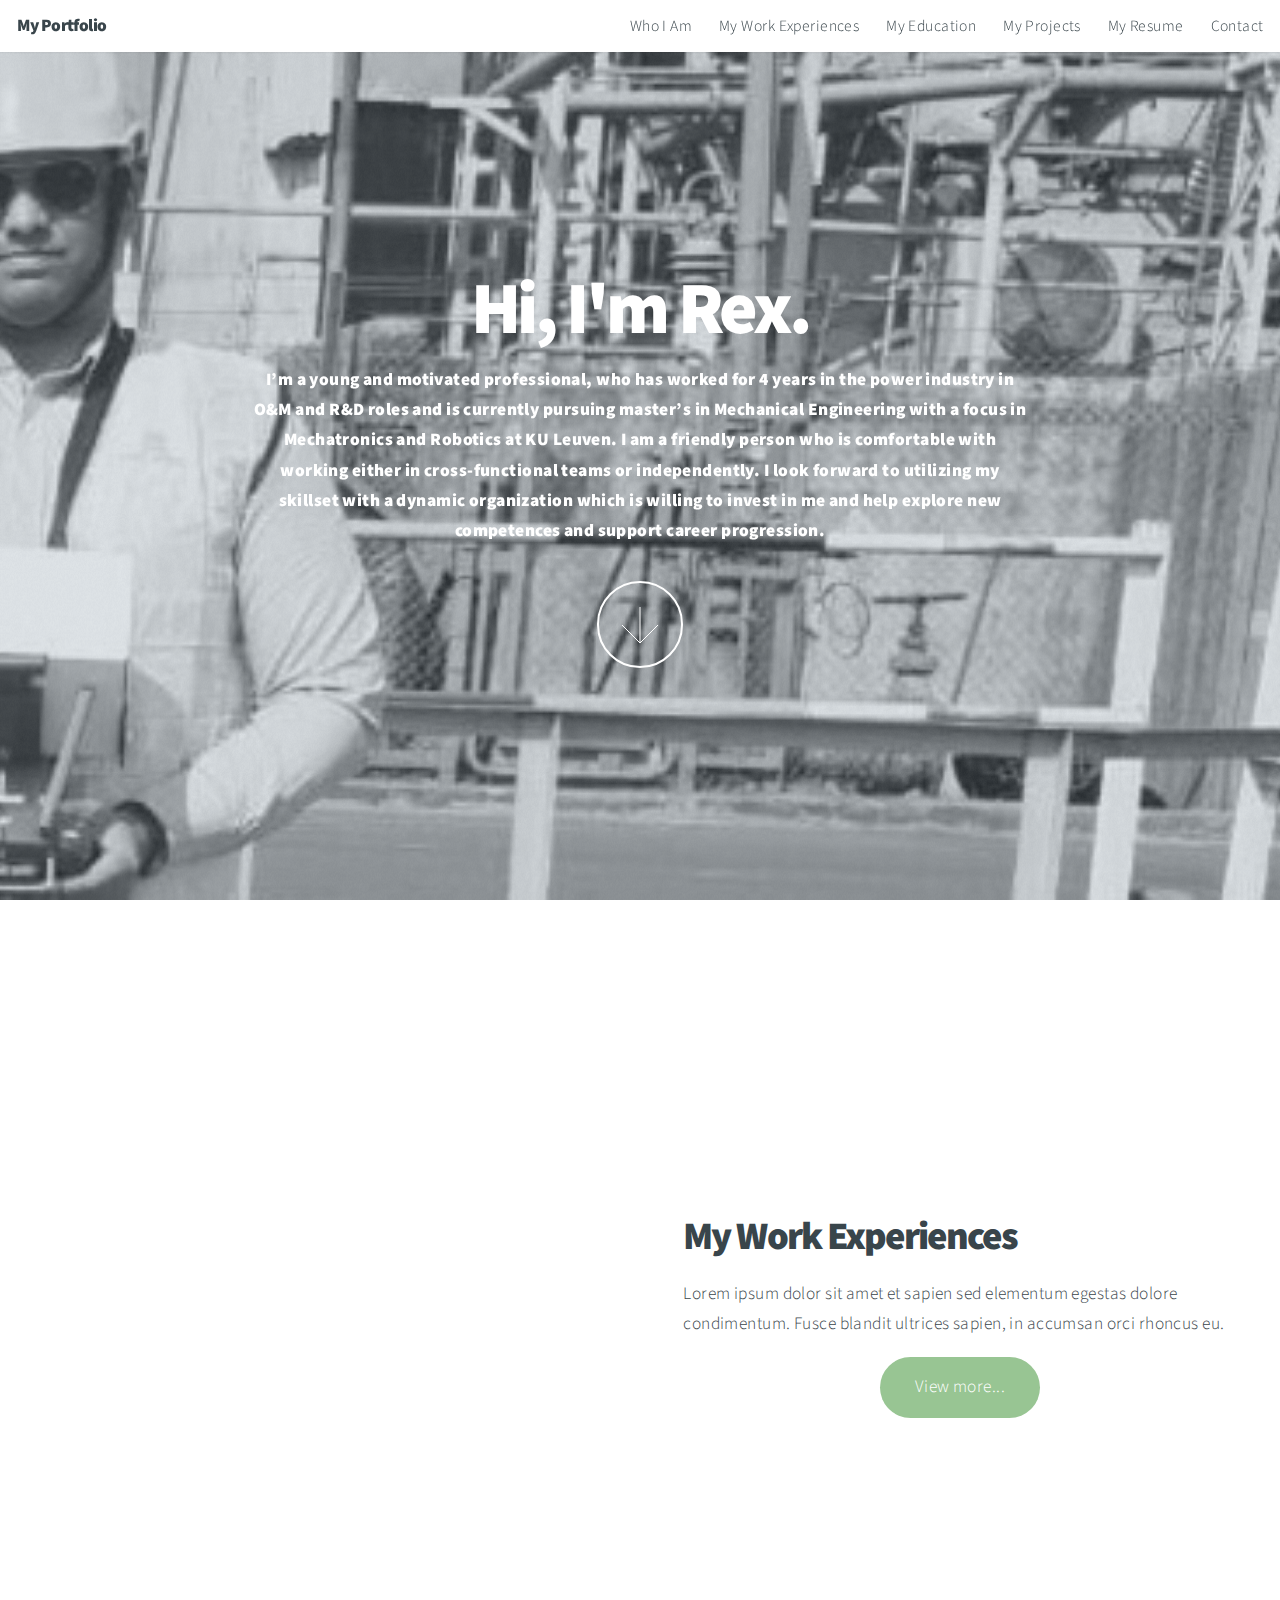
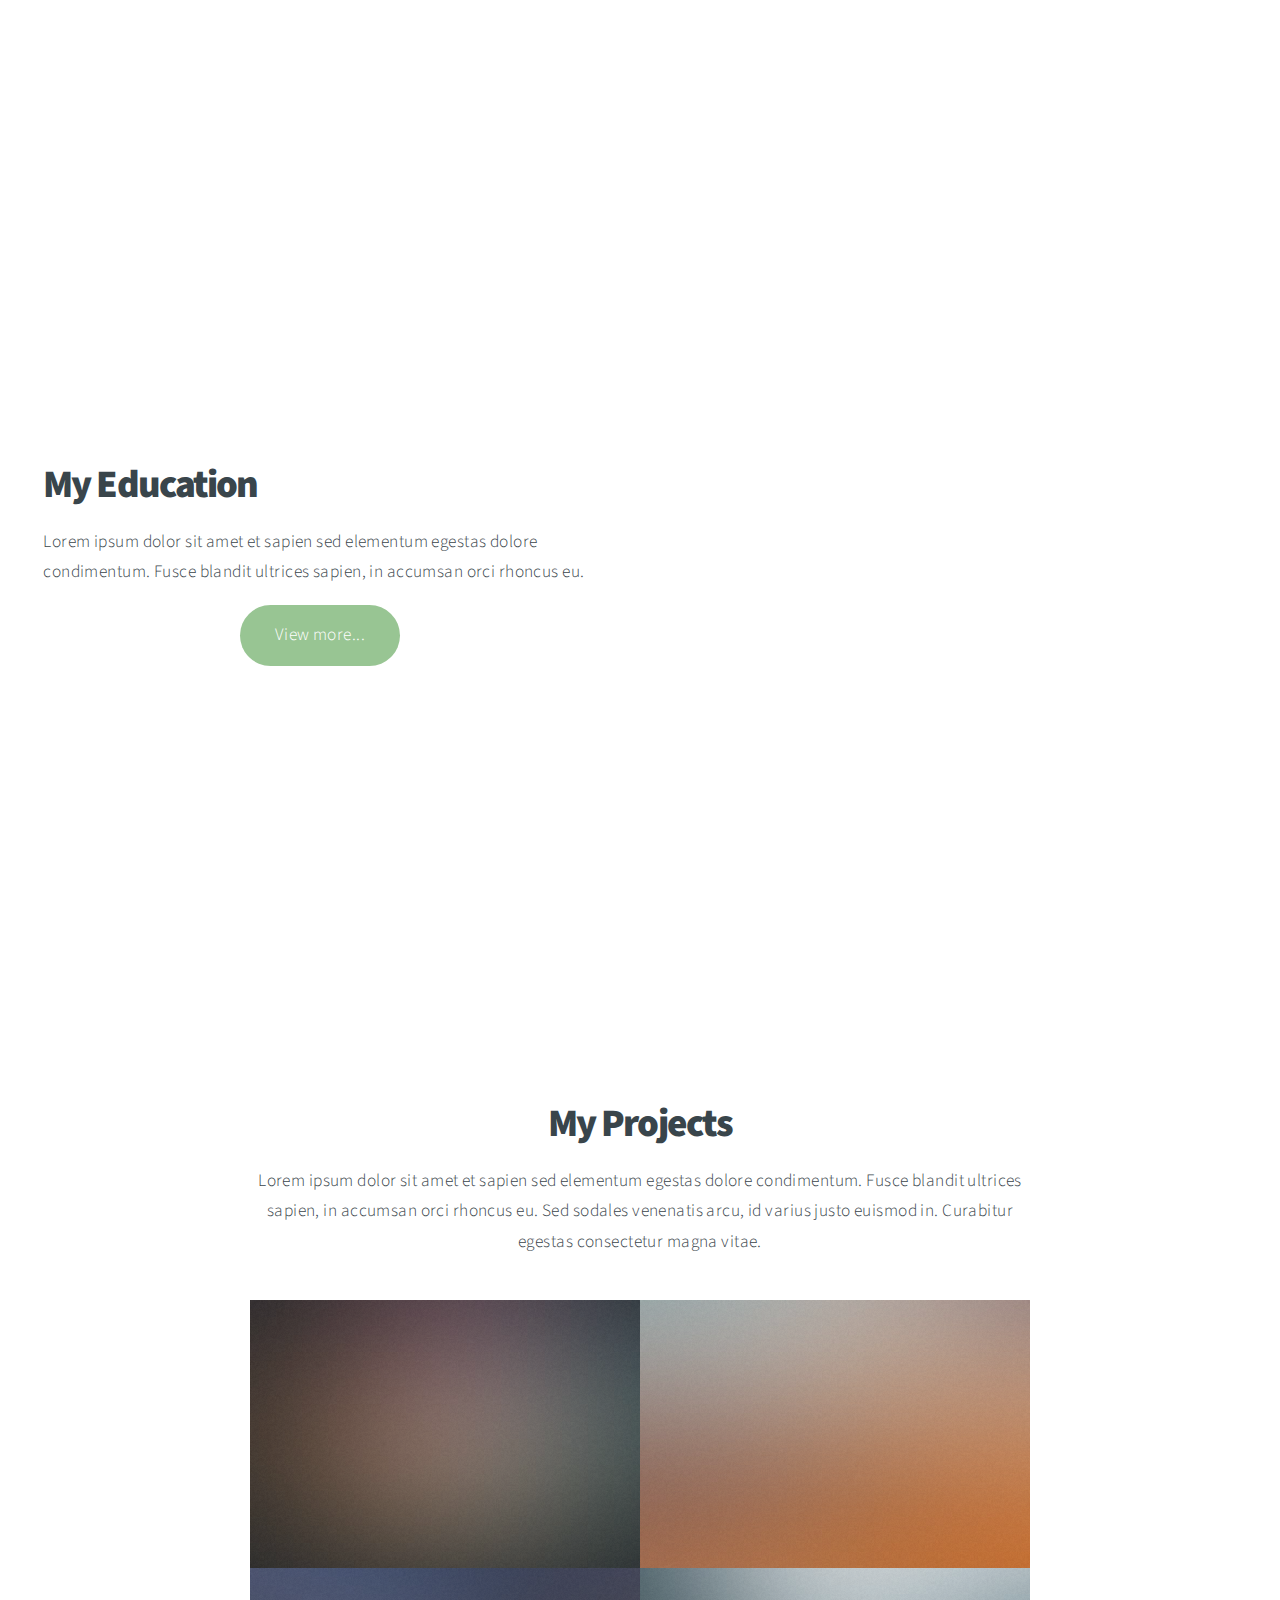
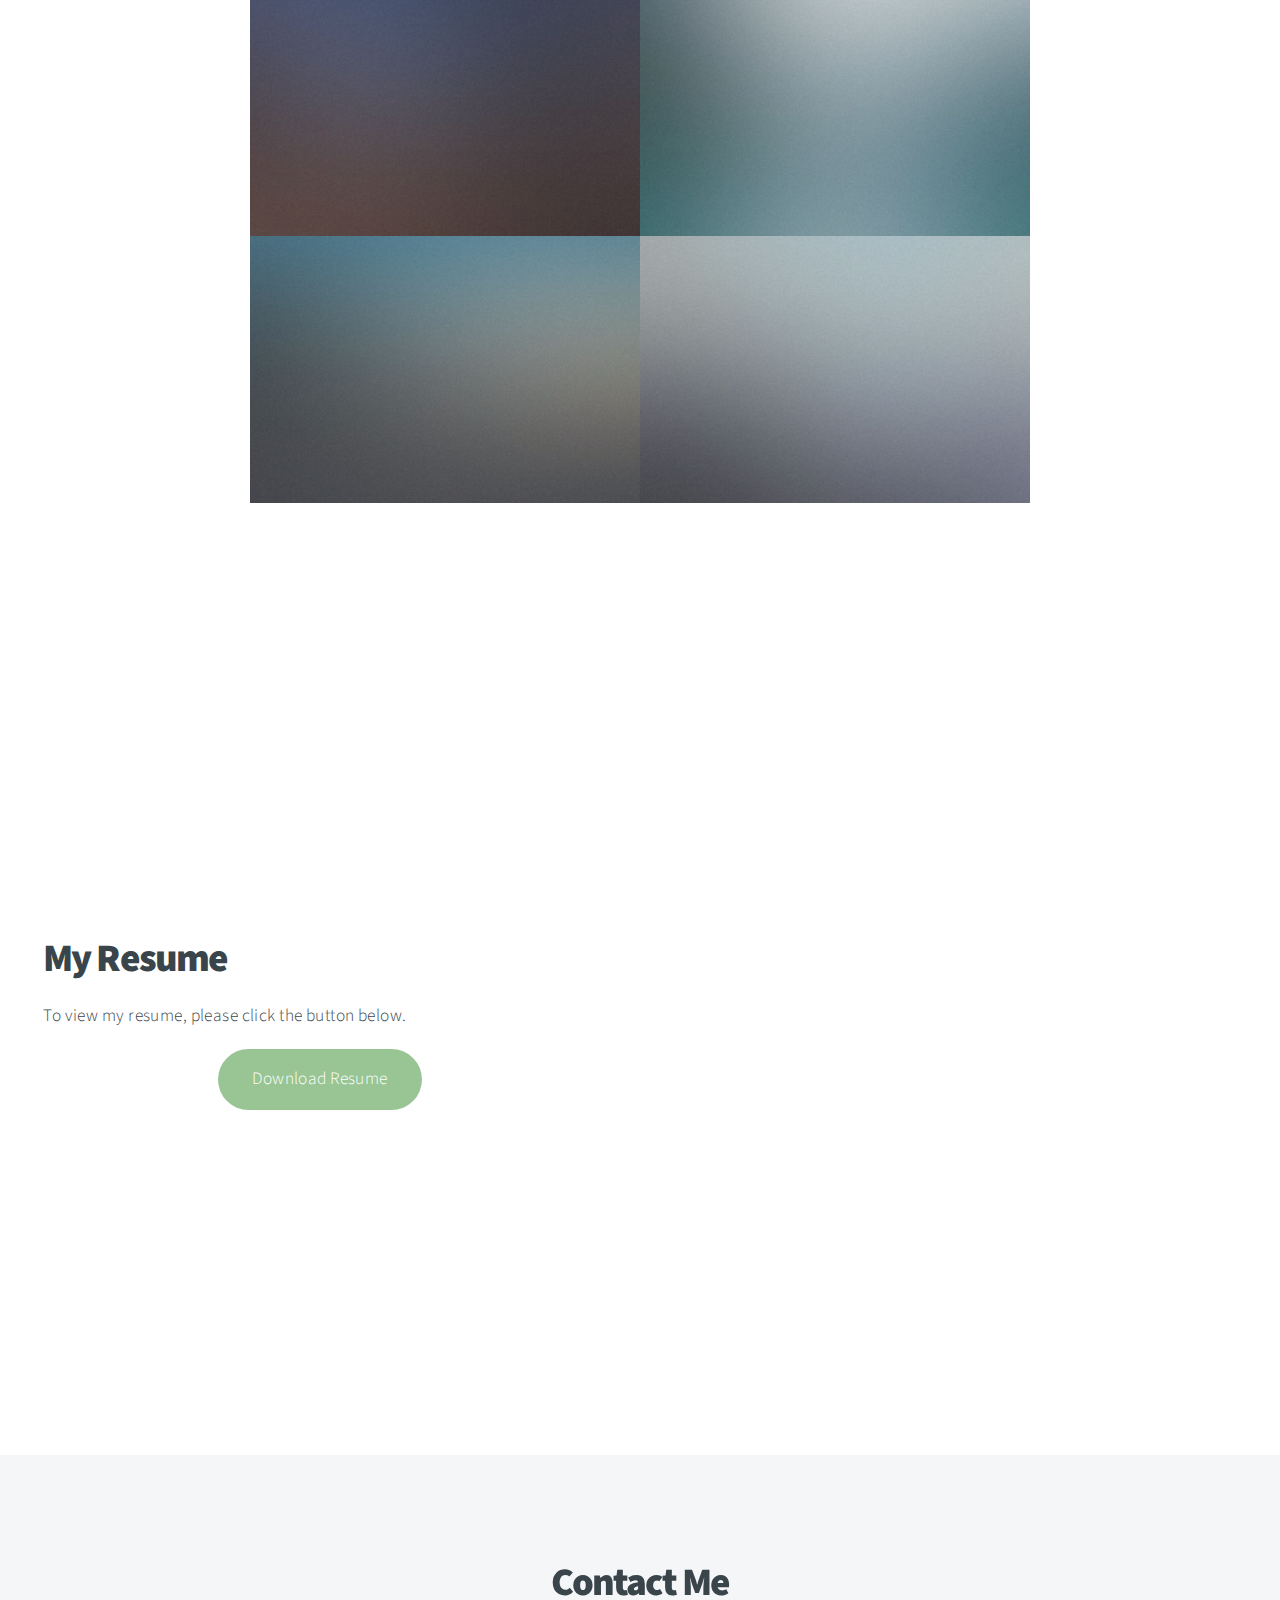
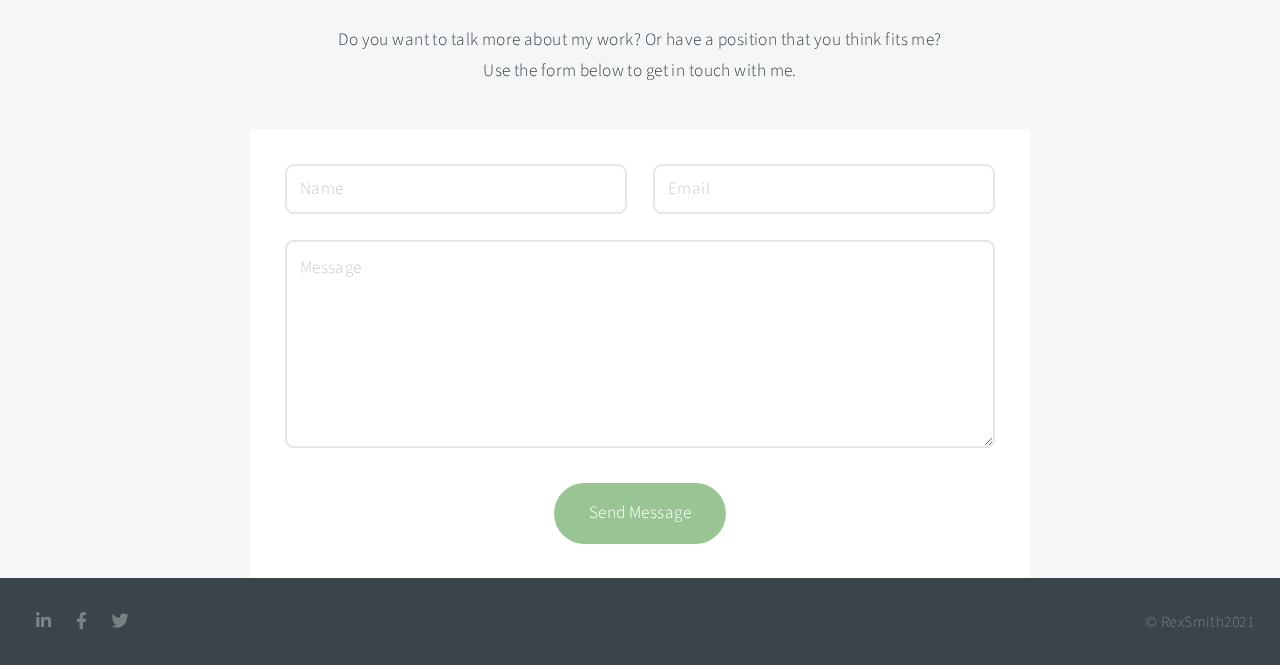
==== index.html @ 63f5b9e4 "update" ====
<!DOCTYPE HTML>
<!--
	Big Picture by HTML5 UP
	html5up.net | @ajlkn
	Free for personal and commercial use under the CCA 3.0 license (html5up.net/license)
-->
<html>
	<head>
		<title>Rex Smith Portfolio</title>
		<meta charset="utf-8" />
		<meta name="viewport" content="width=device-width, initial-scale=1, user-scalable=no" />
		<link rel="stylesheet" href="assets/css/main.css" />
		<noscript><link rel="stylesheet" href="assets/css/noscript.css" /></noscript>
	</head>
	<body class="is-preload">

		<!-- Header -->
			<header id="header">
				<h1>My Portfolio</h1>
				<nav>
					<ul>
						<li><a href="#who">Who I Am</a></li>
						<li><a href="#workex">My Work Experiences</a></li>
						<li><a href="#edu">My Education</a></li>
						<li><a href="#project">My Projects</a></li>
						<li><a href="#CV">My Resume</a></li>
						<li><a href="#contact">Contact</a></li>
					</ul>
				</nav>
			</header>

		<!-- Who am I? -->
			<section id="who" class="main style1 dark fullscreen">
				<div class="content">
					<header>
						<h2>Hi, I'm Rex.</h2>
					</header>
					<p><strong>I’m a young and motivated professional, who has worked for 4 years
						in the power industry in O&M and R&D roles and is currently pursuing
						master’s in Mechanical Engineering with a focus in Mechatronics
						and Robotics at KU Leuven. I am a friendly person who is comfortable
						with working either in cross-functional teams or independently. I look
						forward to utilizing my skillset with a dynamic organization which is
						willing to invest in me and help explore new competences and
						support career progression.</strong></p>
					<footer>
						<a href="#workex" class="button style2 down">More</a>
					</footer>
				</div>
			</section>

		<!-- Work Experiences -->
			<section id="workex" class="main style2 right dark fullscreen">
				<div class="content box style2">
					<header>
						<h2>My Work Experiences</h2>
					</header>
					<p>Lorem ipsum dolor sit amet et sapien sed elementum egestas dolore condimentum.
					Fusce blandit ultrices sapien, in accumsan orci rhoncus eu. </p>
					<a href="/wokrex.html">
						<ul class="actions special">
							<li><input type="submit" value="View more..." /></li>
						</ul>
					</a>
				</div>
				<a href="#edu" class="button style2 down anchored">Next</a>
			</section>

		<!-- Education -->
			<section id="edu" class="main style2 left dark fullscreen">
				<div class="content box style2">
					<header>
						<h2>My Education</h2>
					</header>
					<p>Lorem ipsum dolor sit amet et sapien sed elementum egestas dolore condimentum.
						Fusce blandit ultrices sapien, in accumsan orci rhoncus eu. </p>
						<a href="/wokrex.html">
							<ul class="actions special">
								<li><input type="submit" value="View more..." /></li>
							</ul>
						</a>
				</div>
				<a href="#project" class="button style2 down anchored">Next</a>
			</section>

		<!-- Projects -->
			<section id="project" class="main style3 primary">
				<div class="content">
					<header>
						<h2>My Projects</h2>
						<p>Lorem ipsum dolor sit amet et sapien sed elementum egestas dolore condimentum.
						Fusce blandit ultrices sapien, in accumsan orci rhoncus eu. Sed sodales venenatis
						arcu, id varius justo euismod in. Curabitur egestas consectetur magna vitae.</p>
					</header>

					<!-- Gallery  -->
						<div class="gallery">
							<article class="from-left">
								<a href="images/fulls/01.jpg" class="image fit"><img src="images/thumbs/01.jpg" title="The Anonymous Red" alt="" /></a>
							</article>
							<article class="from-right">
								<a href="images/fulls/02.jpg" class="image fit"><img src="images/thumbs/02.jpg" title="Airchitecture II" alt="" /></a>
							</article>
							<article class="from-left">
								<a href="images/fulls/03.jpg" class="image fit"><img src="images/thumbs/03.jpg" title="Air Lounge" alt="" /></a>
							</article>
							<article class="from-right">
								<a href="images/fulls/04.jpg" class="image fit"><img src="images/thumbs/04.jpg" title="Carry on" alt="" /></a>
							</article>
							<article class="from-left">
								<a href="images/fulls/05.jpg" class="image fit"><img src="images/thumbs/05.jpg" title="The sparkling shell" alt="" /></a>
							</article>
							<article class="from-right">
								<a href="images/fulls/06.jpg" class="image fit"><img src="images/thumbs/06.jpg" title="Bent IX" alt="" /></a>
							</article>
						</div>

				</div>
			</section>

		<!-- CV -->
		<section id="CV" class="main style2 left dark fullscreen">
			<div class="content box style2">
				<header>
					<h2>My Resume</h2>
				</header>
				<p>To view my resume, please click the button below.</p>
				<a href="https://github.com/RexSmith1993/RexSmith1993.github.io/raw/master/RexSmith_CV.pdf" download="RexSmith_CV">
				<ul class="actions special">
					<li><input type="submit" value="Download Resume" /></li>
				</ul>
			</a>
			</div>
		</section>

		<!-- Contact -->
			<section id="contact" class="main style3 secondary">
				<div class="content">
					<header>
						<h2>Contact Me</h2>
						<p>Do you want to talk more about my work? Or have a position that you think fits me? <br>
							Use the form below to get in touch with me.</p>
					</header>
					<div class="box">
						<form method="post" action="https://formspree.io/f/mpzkeygr">
							<div class="fields">
								<div class="field half"><input type="text" name="name" placeholder="Name" /></div>
								<div class="field half"><input type="email" name="email" placeholder="Email" /></div>
								<div class="field"><textarea name="message" placeholder="Message" rows="6"></textarea></div>
							</div>
							<ul class="actions special">
								<li><input type="submit" value="Send Message" /></li>
							</ul>
						</form>
					</div>
				</div>
			</section>

		<!-- Footer -->
			<footer id="footer">

				<!-- Icons -->
					<ul class="icons">
						<li><a href="https://www.linkedin.com/in/rexsmith"  target="_blank" rel="noopener noreferrer" class="icon brands fa-linkedin-in"><span class="label">LinkedIn</span></a></li>
						<li><a href="https://www.facebook.com/rex.smith.355138/"  target="_blank" rel="noopener noreferrer" class="icon brands fa-facebook-f"><span class="label">Facebook</span></a></li>
						<li><a href="https://twitter.com/RexSmit" target="_blank" rel="noopener noreferrer" class="icon brands fa-twitter"><span class="label">Twitter</span></a></li>
					</ul>

				<!-- Menu -->
					<ul class="menu">
						<li>&copy; RexSmith2021</li>
					</ul>

			</footer>

		<!-- Scripts -->
			<script src="assets/js/jquery.min.js"></script>
			<script src="assets/js/jquery.poptrox.min.js"></script>
			<script src="assets/js/jquery.scrolly.min.js"></script>
			<script src="assets/js/jquery.scrollex.min.js"></script>
			<script src="assets/js/browser.min.js"></script>
			<script src="assets/js/breakpoints.min.js"></script>
			<script src="assets/js/util.js"></script>
			<script src="assets/js/main.js"></script>

	</body>
</html>
---- assets/css/main.css ----
@import url("https://fonts.googleapis.com/css?family=Source+Sans+Pro:300,900");
@import url("fontawesome-all.min.css");

/*
	Big Picture by HTML5 UP
	html5up.net | @ajlkn
	Free for personal and commercial use under the CCA 3.0 license (html5up.net/license)
*/

html, body, div, span, applet, object,
iframe, h1, h2, h3, h4, h5, h6, p, blockquote,
pre, a, abbr, acronym, address, big, cite,
code, del, dfn, em, img, ins, kbd, q, s, samp,
small, strike, strong, sub, sup, tt, var, b,
u, i, center, dl, dt, dd, ol, ul, li, fieldset,
form, label, legend, table, caption, tbody,
tfoot, thead, tr, th, td, article, aside,
canvas, details, embed, figure, figcaption,
footer, header, hgroup, menu, nav, output, ruby,
section, summary, time, mark, audio, video {
	margin: 0;
	padding: 0;
	border: 0;
	font-size: 100%;
	font: inherit;
	vertical-align: baseline;}

article, aside, details, figcaption, figure,
footer, header, hgroup, menu, nav, section {
	display: block;}

body {
	line-height: 1;
}

ol, ul {
	list-style: none;
}

blockquote, q {
	quotes: none;
}

	blockquote:before, blockquote:after, q:before, q:after {
		content: '';
		content: none;
	}

table {
	border-collapse: collapse;
	border-spacing: 0;
}

body {
	-webkit-text-size-adjust: none;
}

mark {
	background-color: transparent;
	color: inherit;
}

input::-moz-focus-inner {
	border: 0;
	padding: 0;
}

input, select, textarea {
	-moz-appearance: none;
	-webkit-appearance: none;
	-ms-appearance: none;
	appearance: none;
}

/* Basic */

	@-ms-viewport {
		width: device-width;
	}

	html {
		height: 100%;
	}

	html {
		box-sizing: border-box;
	}

	*, *:before, *:after {
		box-sizing: inherit;
	}

	body {
		background: #ffffff;
		height: 100%;
		min-width: 320px;
	}

		body.is-preload *, body.is-preload *:before, body.is-preload *:after {
			-moz-animation: none !important;
			-webkit-animation: none !important;
			-ms-animation: none !important;
			animation: none !important;
			-moz-transition: none !important;
			-webkit-transition: none !important;
			-ms-transition: none !important;
			transition: none !important;
		}

/* Spinner */

	@-moz-keyframes spinner-rotate {
		0% {
			-moz-transform: scale(1) rotate(0deg);
			-webkit-transform: scale(1) rotate(0deg);
			-ms-transform: scale(1) rotate(0deg);
			transform: scale(1) rotate(0deg);
		}

		100% {
			-moz-transform: scale(1) rotate(360deg);
			-webkit-transform: scale(1) rotate(360deg);
			-ms-transform: scale(1) rotate(360deg);
			transform: scale(1) rotate(360deg);
		}
	}

	@-webkit-keyframes spinner-rotate {
		0% {
			-moz-transform: scale(1) rotate(0deg);
			-webkit-transform: scale(1) rotate(0deg);
			-ms-transform: scale(1) rotate(0deg);
			transform: scale(1) rotate(0deg);
		}

		100% {
			-moz-transform: scale(1) rotate(360deg);
			-webkit-transform: scale(1) rotate(360deg);
			-ms-transform: scale(1) rotate(360deg);
			transform: scale(1) rotate(360deg);
		}
	}

	@-ms-keyframes spinner-rotate {
		0% {
			-moz-transform: scale(1) rotate(0deg);
			-webkit-transform: scale(1) rotate(0deg);
			-ms-transform: scale(1) rotate(0deg);
			transform: scale(1) rotate(0deg);
		}

		100% {
			-moz-transform: scale(1) rotate(360deg);
			-webkit-transform: scale(1) rotate(360deg);
			-ms-transform: scale(1) rotate(360deg);
			transform: scale(1) rotate(360deg);
		}
	}

	@keyframes spinner-rotate {
		0% {
			-moz-transform: scale(1) rotate(0deg);
			-webkit-transform: scale(1) rotate(0deg);
			-ms-transform: scale(1) rotate(0deg);
			transform: scale(1) rotate(0deg);
		}

		100% {
			-moz-transform: scale(1) rotate(360deg);
			-webkit-transform: scale(1) rotate(360deg);
			-ms-transform: scale(1) rotate(360deg);
			transform: scale(1) rotate(360deg);
		}
	}

/* Loader */

	@-moz-keyframes spinner-show {
		0% {
			opacity: 0;
		}

		100% {
			opacity: 1;
		}
	}

	@-webkit-keyframes spinner-show {
		0% {
			opacity: 0;
		}

		100% {
			opacity: 1;
		}
	}

	@-ms-keyframes spinner-show {
		0% {
			opacity: 0;
		}

		100% {
			opacity: 1;
		}
	}

	@keyframes spinner-show {
		0% {
			opacity: 0;
		}

		100% {
			opacity: 1;
		}
	}

	@-moz-keyframes spinner-hide {
		0% {
			-moz-transform: scale(1) rotate(0deg);
			-webkit-transform: scale(1) rotate(0deg);
			-ms-transform: scale(1) rotate(0deg);
			transform: scale(1) rotate(0deg);
			color: #e5e6e7;
			z-index: 100001;
		}

		99% {
			-moz-transform: scale(0.5) rotate(360deg);
			-webkit-transform: scale(0.5) rotate(360deg);
			-ms-transform: scale(0.5) rotate(360deg);
			transform: scale(0.5) rotate(360deg);
			color: #e5e6e7;
			z-index: 100001;
		}

		100% {
			-moz-transform: scale(0.5) rotate(360deg);
			-webkit-transform: scale(0.5) rotate(360deg);
			-ms-transform: scale(0.5) rotate(360deg);
			transform: scale(0.5) rotate(360deg);
			color: #e5e6e7;
			z-index: -1;
		}
	}

	@-webkit-keyframes spinner-hide {
		0% {
			-moz-transform: scale(1) rotate(0deg);
			-webkit-transform: scale(1) rotate(0deg);
			-ms-transform: scale(1) rotate(0deg);
			transform: scale(1) rotate(0deg);
			color: #e5e6e7;
			z-index: 100001;
		}

		99% {
			-moz-transform: scale(0.5) rotate(360deg);
			-webkit-transform: scale(0.5) rotate(360deg);
			-ms-transform: scale(0.5) rotate(360deg);
			transform: scale(0.5) rotate(360deg);
			color: #e5e6e7;
			z-index: 100001;
		}

		100% {
			-moz-transform: scale(0.5) rotate(360deg);
			-webkit-transform: scale(0.5) rotate(360deg);
			-ms-transform: scale(0.5) rotate(360deg);
			transform: scale(0.5) rotate(360deg);
			color: #e5e6e7;
			z-index: -1;
		}
	}

	@-ms-keyframes spinner-hide {
		0% {
			-moz-transform: scale(1) rotate(0deg);
			-webkit-transform: scale(1) rotate(0deg);
			-ms-transform: scale(1) rotate(0deg);
			transform: scale(1) rotate(0deg);
			color: #e5e6e7;
			z-index: 100001;
		}

		99% {
			-moz-transform: scale(0.5) rotate(360deg);
			-webkit-transform: scale(0.5) rotate(360deg);
			-ms-transform: scale(0.5) rotate(360deg);
			transform: scale(0.5) rotate(360deg);
			color: #e5e6e7;
			z-index: 100001;
		}

		100% {
			-moz-transform: scale(0.5) rotate(360deg);
			-webkit-transform: scale(0.5) rotate(360deg);
			-ms-transform: scale(0.5) rotate(360deg);
			transform: scale(0.5) rotate(360deg);
			color: #e5e6e7;
			z-index: -1;
		}
	}

	@keyframes spinner-hide {
		0% {
			-moz-transform: scale(1) rotate(0deg);
			-webkit-transform: scale(1) rotate(0deg);
			-ms-transform: scale(1) rotate(0deg);
			transform: scale(1) rotate(0deg);
			color: #e5e6e7;
			z-index: 100001;
		}

		99% {
			-moz-transform: scale(0.5) rotate(360deg);
			-webkit-transform: scale(0.5) rotate(360deg);
			-ms-transform: scale(0.5) rotate(360deg);
			transform: scale(0.5) rotate(360deg);
			color: #e5e6e7;
			z-index: 100001;
		}

		100% {
			-moz-transform: scale(0.5) rotate(360deg);
			-webkit-transform: scale(0.5) rotate(360deg);
			-ms-transform: scale(0.5) rotate(360deg);
			transform: scale(0.5) rotate(360deg);
			color: #e5e6e7;
			z-index: -1;
		}
	}

	@-moz-keyframes overlay-hide {
		0% {
			opacity: 1;
			z-index: 100000;
		}

		15% {
			opacity: 1;
			z-index: 100000;
		}

		99% {
			opacity: 0;
			z-index: 100000;
		}

		100% {
			opacity: 0;
			z-index: -1;
		}
	}

	@-webkit-keyframes overlay-hide {
		0% {
			opacity: 1;
			z-index: 100000;
		}

		15% {
			opacity: 1;
			z-index: 100000;
		}

		99% {
			opacity: 0;
			z-index: 100000;
		}

		100% {
			opacity: 0;
			z-index: -1;
		}
	}

	@-ms-keyframes overlay-hide {
		0% {
			opacity: 1;
			z-index: 100000;
		}

		15% {
			opacity: 1;
			z-index: 100000;
		}

		99% {
			opacity: 0;
			z-index: 100000;
		}

		100% {
			opacity: 0;
			z-index: -1;
		}
	}

	@keyframes overlay-hide {
		0% {
			opacity: 1;
			z-index: 100000;
		}

		15% {
			opacity: 1;
			z-index: 100000;
		}

		99% {
			opacity: 0;
			z-index: 100000;
		}

		100% {
			opacity: 0;
			z-index: -1;
		}
	}

	body {
		text-decoration: none;
	}

		body:before {
			-moz-animation: spinner-show 1.5s 1 0.25s ease forwards, spinner-hide 0.25s ease-in-out forwards !important;
			-webkit-animation: spinner-show 1.5s 1 0.25s ease forwards, spinner-hide 0.25s ease-in-out forwards !important;
			-ms-animation: spinner-show 1.5s 1 0.25s ease forwards, spinner-hide 0.25s ease-in-out forwards !important;
			animation: spinner-show 1.5s 1 0.25s ease forwards, spinner-hide 0.25s ease-in-out forwards !important;
			-moz-transform-origin: 50% 50%;
			-webkit-transform-origin: 50% 50%;
			-ms-transform-origin: 50% 50%;
			transform-origin: 50% 50%;
			-moz-osx-font-smoothing: grayscale;
			-webkit-font-smoothing: antialiased;
			font-family: FontAwesome;
			font-style: normal;
			font-weight: normal;
			text-transform: none !important;
			color: #e5e6e7;
			content: '\f1ce';
			cursor: default;
			display: block;
			font-size: 2em;
			height: 2em;
			left: 50%;
			line-height: 2em;
			margin: -1em 0 0 -1em;
			opacity: 0;
			position: fixed;
			text-align: center;
			top: 50%;
			width: 2em;
			z-index: -1;
		}

		body:after {
			-moz-animation: overlay-hide 1.5s ease-in forwards !important;
			-webkit-animation: overlay-hide 1.5s ease-in forwards !important;
			-ms-animation: overlay-hide 1.5s ease-in forwards !important;
			animation: overlay-hide 1.5s ease-in forwards !important;
			background: #ffffff;
			content: '';
			display: block;
			height: 100%;
			left: 0;
			opacity: 0;
			position: fixed;
			top: 0;
			width: 100%;
			z-index: -1;
		}

		body.is-preload:before {
			-moz-animation: spinner-show 1.5s 1 0.25s ease forwards, spinner-rotate 0.75s infinite linear !important;
			-webkit-animation: spinner-show 1.5s 1 0.25s ease forwards, spinner-rotate 0.75s infinite linear !important;
			-ms-animation: spinner-show 1.5s 1 0.25s ease forwards, spinner-rotate 0.75s infinite linear !important;
			animation: spinner-show 1.5s 1 0.25s ease forwards, spinner-rotate 0.75s infinite linear !important;
			z-index: 100001;
		}

		body.is-preload:after {
			-moz-animation: none !important;
			-webkit-animation: none !important;
			-ms-animation: none !important;
			animation: none !important;
			opacity: 1;
			z-index: 100000;
		}

	@media (-webkit-min-device-pixel-ratio: 2) {

		body:before {
			line-height: 2.025em;
		}

	}

/* Type */

	body, input, textarea, select {
		font-family: "Source Sans Pro", "sans-serif";
		font-weight: 300;
		font-size: 18pt;
		line-height: 1.75em;
		color: #39454b;
		letter-spacing: 0.025em;
	}

		@media screen and (max-width: 1920px) {

			body, input, textarea, select {
				font-size: 17pt;
			}

		}

		@media screen and (max-width: 1680px) {

			body, input, textarea, select {
				font-size: 15pt;
			}

		}

		@media screen and (max-width: 1280px) {

			body, input, textarea, select {
				font-size: 13pt;
			}

		}

		@media screen and (max-width: 1000px) {

			body, input, textarea, select {
				font-size: 13pt;
			}

		}

		@media screen and (max-width: 736px) {

			body, input, textarea, select {
				font-size: 12pt;
				line-height: 1.5em;
			}

		}

	h1, h2, h3, h4, h5, h6 {
		font-weight: 900;
		color: inherit;
		letter-spacing: -0.0325em;
	}

		h1 a, h2 a, h3 a, h4 a, h5 a, h6 a {
			color: inherit;
			text-decoration: none;
		}

	h2 {
		font-size: 2.25em;
		line-height: 1.25em;
		letter-spacing: -0.05em;
	}

	@media screen and (max-width: 736px) {

		h2 {
			font-size: 1.5em;
		}

	}

	strong, b {
		font-weight: 900;
		color: inherit;
	}

	em, i {
		font-style: italic;
	}

	a {
		-moz-transition: color 0.2s ease-in-out;
		-webkit-transition: color 0.2s ease-in-out;
		-ms-transition: color 0.2s ease-in-out;
		transition: color 0.2s ease-in-out;
		color: #98c593;
	}

	sub {
		position: relative;
		top: 0.5em;
		font-size: 0.8em;
	}

	sup {
		position: relative;
		top: -0.5em;
		font-size: 0.8em;
	}

	hr {
		border: 0;
		border-top: solid 1px #e5e6e7;
	}

	blockquote {
		border-left: solid 0.5em #e5e6e7;
		padding: 1em 0 1em 2em;
		font-style: italic;
	}

	p, ul, ol, dl, table {
		margin-bottom: 1em;
	}

/* Box */

	.box {
		background: #ffffff;
		color: #39454b;
		padding: 2em;
	}

		.box > :last-child {
			margin-bottom: 0;
		}

		.box.style2 {
			padding: 3.5em 2.5em 3.5em 2.5em;
		}

		@media screen and (max-width: 736px) {

			.box {
				padding: 1em;
			}

				.box.style2 {
					padding: 1.5em 1.25em 1.5em 1.25em;
					background-color: rgba(255, 255, 255, 0.9);
				}

		}

/* Button */

	input[type="button"],
	input[type="submit"],
	input[type="reset"],
	.button,
	button {
		-moz-appearance: none;
		-webkit-appearance: none;
		-ms-appearance: none;
		appearance: none;
		-moz-transition: background-color 0.2s ease-in-out;
		-webkit-transition: background-color 0.2s ease-in-out;
		-ms-transition: background-color 0.2s ease-in-out;
		transition: background-color 0.2s ease-in-out;
		background-color: #98c593;
		border: 0;
		border-radius: 3.5em;
		color: #ffffff;
		cursor: pointer;
		display: inline-block;
		height: 3.5em;
		line-height: 3.5em;
		outline: 0;
		padding: 0 2em 0 2em;
		position: relative;
		text-align: center;
		text-decoration: none;
	}

		input[type="button"].down,
		input[type="submit"].down,
		input[type="reset"].down,
		.button.down,
		button.down {
			width: 5em;
			height: 5em;
			line-height: 4.5em;
			padding: 0;
			background-image: url("images/dark-arrow.svg");
			background-position: center center;
			background-repeat: no-repeat;
			text-indent: -10em;
			overflow: hidden;
		}

			input[type="button"].down.anchored,
			input[type="submit"].down.anchored,
			input[type="reset"].down.anchored,
			.button.down.anchored,
			button.down.anchored {
				bottom: 0;
				border-bottom: 0;
				border-radius: 3em 3em 0 0;
				height: 4.5em;
				margin-left: -2.5em;
			}

		input[type="button"].anchored,
		input[type="submit"].anchored,
		input[type="reset"].anchored,
		.button.anchored,
		button.anchored {
			position: absolute;
			left: 50%;
		}

		input[type="button"]:hover,
		input[type="submit"]:hover,
		input[type="reset"]:hover,
		.button:hover,
		button:hover {
			background-color: #a8cea4;
		}

		input[type="button"]:active,
		input[type="submit"]:active,
		input[type="reset"]:active,
		.button:active,
		button:active {
			background-color: #88bc82;
		}

		input[type="button"].style2,
		input[type="submit"].style2,
		input[type="reset"].style2,
		.button.style2,
		button.style2 {
			background-color: transparent;
			border: solid 2px #e5e6e7;
			color: inherit;
		}

			input[type="button"].style2:hover,
			input[type="submit"].style2:hover,
			input[type="reset"].style2:hover,
			.button.style2:hover,
			button.style2:hover {
				background-color: rgba(229, 230, 231, 0.25);
			}

			input[type="button"].style2:active,
			input[type="submit"].style2:active,
			input[type="reset"].style2:active,
			.button.style2:active,
			button.style2:active {
				background-color: rgba(229, 230, 231, 0.375);
			}

			input[type="button"].style2.down,
			input[type="submit"].style2.down,
			input[type="reset"].style2.down,
			.button.style2.down,
			button.style2.down {
				background-image: url("images/arrow.svg");
			}

/* Form */

	form {
		margin: 0 0 2em 0;
	}

		form > :last-child {
			margin-bottom: 0;
		}

		form > .fields {
			display: -moz-flex;
			display: -webkit-flex;
			display: -ms-flex;
			display: flex;
			-moz-flex-wrap: wrap;
			-webkit-flex-wrap: wrap;
			-ms-flex-wrap: wrap;
			flex-wrap: wrap;
			width: calc(100% + 3em);
			margin: -1.5em 0 2em -1.5em;
		}

			form > .fields > .field {
				-moz-flex-grow: 0;
				-webkit-flex-grow: 0;
				-ms-flex-grow: 0;
				flex-grow: 0;
				-moz-flex-shrink: 0;
				-webkit-flex-shrink: 0;
				-ms-flex-shrink: 0;
				flex-shrink: 0;
				padding: 1.5em 0 0 1.5em;
				width: calc(100% - 1.5em);
			}

				form > .fields > .field.half {
					width: calc(50% - 0.75em);
				}

				form > .fields > .field.third {
					width: calc(100%/3 - 0.5em);
				}

				form > .fields > .field.quarter {
					width: calc(25% - 0.375em);
				}

		@media screen and (max-width: 480px) {

			form > .fields {
				width: calc(100% + 2em);
				margin: -1em 0 2em -1em;
			}

				form > .fields > .field {
					padding: 1em 0 0 1em;
					width: calc(100% - 1em);
				}

					form > .fields > .field.half {
						width: calc(100% - 1em);
					}

					form > .fields > .field.third {
						width: calc(100% - 1em);
					}

					form > .fields > .field.quarter {
						width: calc(100% - 1em);
					}

		}

	label {
		display: block;
	}

	input[type="text"],
	input[type="password"],
	input[type="email"],
	input[type="tel"],
	input[type="search"],
	input[type="url"],
	select,
	textarea {
		-moz-appearance: none;
		-webkit-appearance: none;
		-ms-appearance: none;
		appearance: none;
		-moz-transition: border-color 0.2s ease-in-out, color 0.2s ease-in-out;
		-webkit-transition: border-color 0.2s ease-in-out, color 0.2s ease-in-out;
		-ms-transition: border-color 0.2s ease-in-out, color 0.2s ease-in-out;
		transition: border-color 0.2s ease-in-out, color 0.2s ease-in-out;
		color: #39454b;
		display: block;
		width: 100%;
		padding: 0.65em 0.75em;
		background: none;
		border: solid 2px #e5e6e7;
		color: inherit;
		border-radius: 0.5em;
		outline: none;
	}

		input[type="text"]:focus,
		input[type="password"]:focus,
		input[type="email"]:focus,
		input[type="tel"]:focus,
		input[type="search"]:focus,
		input[type="url"]:focus,
		select:focus,
		textarea:focus {
			border-color: #9ac8e9;
		}

	input[type="text"],
	input[type="password"],
	input[type="email"],
	input[type="tel"],
	input[type="search"],
	input[type="url"],
	select {
		line-height: 1.35em;
	}

	textarea {
		min-height: 8em;
	}

	::-moz-focus-inner {
		border: 0;
	}

	::-webkit-input-placeholder {
		opacity: 0.375;
	}

	:-moz-placeholder {
		opacity: 0.375;
	}

	::-moz-placeholder {
		opacity: 0.375;
	}

	:-ms-input-placeholder {
		opacity: 0.375;
	}

/* Icon */

	.icon {
		text-decoration: none;
		position: relative;
		text-decoration: none;
	}

		.icon:before {
			-moz-osx-font-smoothing: grayscale;
			-webkit-font-smoothing: antialiased;
			display: inline-block;
			font-style: normal;
			font-variant: normal;
			text-rendering: auto;
			line-height: 1;
			text-transform: none !important;
			font-family: 'Font Awesome 5 Free';
			font-weight: 400;
		}

		.icon:before {
			line-height: inherit;
		}

		.icon > .label {
			display: none;
		}

		.icon.solid:before {
			font-weight: 900;
		}

		.icon.brands:before {
			font-family: 'Font Awesome 5 Brands';
		}

/* Image */

	.image {
		position: relative;
		display: inline-block;
	}

		.image:before {
			content: '';
			position: absolute;
			left: 0;
			top: 0;
			width: 100%;
			height: 100%;
			background: url("images/overlay.png");
		}

		.image img {
			display: block;
			width: 100%;
		}

		.image.featured {
			display: block;
			width: 100%;
			margin: 0 0 2em 0;
		}

		.image.fit {
			display: block;
			width: 100%;
		}

		.image.left {
			float: left;
			margin: 0 2em 2em 0;
		}

		.image.centered {
			display: block;
			margin: 0 0 2em 0;
		}

			.image.centered img {
				margin: 0 auto;
				width: auto;
			}

/* List */

	ul.default {
		list-style: disc;
		padding-left: 1em;
	}

		ul.default li {
			padding-left: 0.5em;
		}

	ul.menu {
		cursor: default;
	}

		ul.menu li {
			display: inline-block;
			line-height: 1em;
			border-left: solid 1px #e5e6e7;
			padding: 0 0 0 0.5em;
			margin: 0 0 0 0.5em;
		}

			ul.menu li:first-child {
				border-left: 0;
				padding-left: 0;
				margin-left: 0;
			}

	ol.default {
		list-style: decimal;
		padding-left: 1.25em;
	}

		ol.default li {
			padding-left: 0.25em;
		}

/* Actions */

	ul.actions {
		display: -moz-flex;
		display: -webkit-flex;
		display: -ms-flex;
		display: flex;
		cursor: default;
		list-style: none;
		margin-left: -1em;
		padding-left: 0;
	}

		ul.actions li {
			padding: 0 0 0 1em;
			vertical-align: middle;
		}

		ul.actions.special {
			-moz-justify-content: center;
			-webkit-justify-content: center;
			-ms-justify-content: center;
			justify-content: center;
			width: 100%;
			margin-left: 0;
		}

			ul.actions.special li:first-child {
				padding-left: 0;
			}

		ul.actions.stacked {
			-moz-flex-direction: column;
			-webkit-flex-direction: column;
			-ms-flex-direction: column;
			flex-direction: column;
			margin-left: 0;
		}

			ul.actions.stacked li {
				padding: 1.3em 0 0 0;
			}

				ul.actions.stacked li:first-child {
					padding-top: 0;
				}

		ul.actions.fit {
			width: calc(100% + 1em);
		}

			ul.actions.fit li {
				-moz-flex-grow: 1;
				-webkit-flex-grow: 1;
				-ms-flex-grow: 1;
				flex-grow: 1;
				-moz-flex-shrink: 1;
				-webkit-flex-shrink: 1;
				-ms-flex-shrink: 1;
				flex-shrink: 1;
				width: 100%;
			}

				ul.actions.fit li > * {
					width: 100%;
				}

			ul.actions.fit.stacked {
				width: 100%;
			}

		@media screen and (max-width: 480px) {

			ul.actions:not(.fixed) {
				-moz-flex-direction: column;
				-webkit-flex-direction: column;
				-ms-flex-direction: column;
				flex-direction: column;
				margin-left: 0;
				width: 100% !important;
			}

				ul.actions:not(.fixed) li {
					-moz-flex-grow: 1;
					-webkit-flex-grow: 1;
					-ms-flex-grow: 1;
					flex-grow: 1;
					-moz-flex-shrink: 1;
					-webkit-flex-shrink: 1;
					-ms-flex-shrink: 1;
					flex-shrink: 1;
					padding: 1em 0 0 0;
					text-align: center;
					width: 100%;
				}

					ul.actions:not(.fixed) li > * {
						width: 100%;
					}

					ul.actions:not(.fixed) li:first-child {
						padding-top: 0;
					}

					ul.actions:not(.fixed) li input[type="submit"],
					ul.actions:not(.fixed) li input[type="reset"],
					ul.actions:not(.fixed) li input[type="button"],
					ul.actions:not(.fixed) li button,
					ul.actions:not(.fixed) li .button {
						width: 100%;
					}

						ul.actions:not(.fixed) li input[type="submit"].icon:before,
						ul.actions:not(.fixed) li input[type="reset"].icon:before,
						ul.actions:not(.fixed) li input[type="button"].icon:before,
						ul.actions:not(.fixed) li button.icon:before,
						ul.actions:not(.fixed) li .button.icon:before {
							margin-left: -0.5rem;
						}

		}

/* Icons */

	ul.icons {
		cursor: default;
	}

		ul.icons li {
			display: inline-block;
		}

		ul.icons a {
			display: inline-block;
			width: 2em;
			height: 2em;
			line-height: 2em;
			text-align: center;
			border: 0;
		}

/* Sections/Article */

	header {
		margin-bottom: 1em;
	}

		header p {
			display: block;
			margin: 1em 0 0 0;
			padding: 0 0 0.5em 0;
		}

	footer {
		margin-top: 2em;
	}

/* Table */

	table {
		width: 100%;
	}

		table.default {
			width: 100%;
		}

			table.default tbody tr:nth-child(2n+2) {
				background: rgba(229, 230, 231, 0.5);
			}

			table.default td {
				padding: 0.5em 1em 0.5em 1em;
			}

			table.default th {
				text-align: left;
				font-weight: 900;
				padding: 0.5em 1em 0.5em 1em;
			}

			table.default thead {
				background: #39454b;
				color: #ffffff;
			}

			table.default tfoot {
				background: #e5e6e7;
			}

/* Poptrox */

	.poptrox-popup {
		-moz-box-sizing: content-box;
		-webkit-box-sizing: content-box;
		-ms-box-sizing: content-box;
		box-sizing: content-box;
		background: #fff;
		padding-bottom: 3em;
		box-shadow: 0 0.1em 0.15em 0 rgba(0, 0, 0, 0.15);
	}

		.poptrox-popup .loader {
			position: absolute;
			top: 50%;
			left: 50%;
			margin: -1em 0 0 -1em;
			width: 2em;
			height: 2em;
			display: block;
			font-size: 2em;
		}

			.poptrox-popup .loader:before {
				-moz-animation: spinner-rotate 0.75s infinite linear !important;
				-webkit-animation: spinner-rotate 0.75s infinite linear !important;
				-ms-animation: spinner-rotate 0.75s infinite linear !important;
				animation: spinner-rotate 0.75s infinite linear !important;
				-moz-osx-font-smoothing: grayscale;
				-webkit-font-smoothing: antialiased;
				font-family: FontAwesome;
				font-style: normal;
				font-weight: normal;
				text-transform: none !important;
				color: #e5e6e7;
				content: '\f1ce';
				cursor: default;
				display: block;
				height: 2em;
				left: 0;
				line-height: 2em;
				position: absolute;
				text-align: center;
				top: 0;
				width: 2em;
			}

		.poptrox-popup .caption {
			position: absolute;
			bottom: 0;
			left: 0;
			background: #ffffff;
			width: 100%;
			height: 3em;
			line-height: 2.8em;
			text-align: center;
			cursor: default;
			z-index: 1;
			font-size: 0.9em;
		}

		.poptrox-popup .nav-next,
		.poptrox-popup .nav-previous {
			-moz-transition: opacity 0.2s ease-in-out;
			-webkit-transition: opacity 0.2s ease-in-out;
			-ms-transition: opacity 0.2s ease-in-out;
			transition: opacity 0.2s ease-in-out;
			position: absolute;
			top: 0;
			width: 50%;
			height: 100%;
			opacity: 0;
			cursor: pointer;
			background: rgba(0, 0, 0, 0.01);
			-webkit-tap-highlight-color: rgba(255, 255, 255, 0);
		}

		.poptrox-popup .nav-next:before,
		.poptrox-popup .nav-previous:before {
			content: '';
			position: absolute;
			width: 96px;
			height: 64px;
			background: url("images/poptrox-nav.svg");
			top: calc(50% - 1.5em);
			margin: -32px 0 0 0;
		}

		.poptrox-popup:hover .nav-next,
		.poptrox-popup:hover .nav-previous {
			opacity: 0.5;
		}

		.poptrox-popup:hover .nav-next:hover,
		.poptrox-popup:hover .nav-previous:hover {
			opacity: 1.0;
		}

		.poptrox-popup .nav-previous:before {
			-moz-transform: scaleX(-1);
			-webkit-transform: scaleX(-1);
			-ms-transform: scaleX(-1);
			transform: scaleX(-1);
			-ms-filter: "FlipH";
			filter: FlipH;
		}

		.poptrox-popup .nav-next {
			right: 0;
		}

			.poptrox-popup .nav-next:before {
				right: 0;
			}

		.poptrox-popup .nav-previous {
			left: 0;
		}

			.poptrox-popup .nav-previous:before {
				left: 0;
			}

		.poptrox-popup .closer {
			-moz-transition: opacity 0.2s ease-in-out;
			-webkit-transition: opacity 0.2s ease-in-out;
			-ms-transition: opacity 0.2s ease-in-out;
			transition: opacity 0.2s ease-in-out;
			position: absolute;
			top: 0;
			right: 0;
			width: 64px;
			height: 64px;
			text-indent: -9999px;
			z-index: 2;
			opacity: 0;
			-webkit-tap-highlight-color: rgba(255, 255, 255, 0);
		}

			.poptrox-popup .closer:before {
				content: '';
				display: block;
				position: absolute;
				right: 16px;
				top: 16px;
				width: 40px;
				height: 40px;
				border-radius: 100%;
				box-shadow: inset 0 0 0 2px #fff;
				background: url("images/poptrox-closer.svg") center center;
				color: #ffffff !important;
			}

		.poptrox-popup:hover .closer {
			opacity: 0.5;
		}

			.poptrox-popup:hover .closer:hover {
				opacity: 1.0;
			}

		body.is-touch .poptrox-popup .nav-next,
		body.is-touch .poptrox-popup .nav-previous,
		body.is-touch .poptrox-popup .closer {
			opacity: 1.0 !important;
		}

		@media screen and (max-width: 736px) {

			.poptrox-popup .nav-next:before,
			.poptrox-popup .nav-previous:before {
				width: 48px;
				height: 32px;
				background-size: contain;
				margin: -16px 0 0 0;
			}

			.poptrox-popup .closer:before {
				right: 12px;
				top: 12px;
				width: 20px;
				height: 20px;
				box-shadow: inset 0 0 0 1px #fff;
				background-size: contain;
				opacity: 0.65;
			}

		}

/* Gallery */

	.gallery {
		display: -moz-flex;
		display: -webkit-flex;
		display: -ms-flex;
		display: flex;
		-moz-flex-wrap: wrap;
		-webkit-flex-wrap: wrap;
		-ms-flex-wrap: wrap;
		flex-wrap: wrap;
		width: 45em;
		max-width: 100%;
		margin: 0 auto 2em auto;
	}

		.gallery article {
			-moz-transition: -moz-transform 1s ease, opacity 1s ease;
			-webkit-transition: -webkit-transform 1s ease, opacity 1s ease;
			-ms-transition: -ms-transform 1s ease, opacity 1s ease;
			transition: transform 1s ease, opacity 1s ease;
			-moz-transform: translateX(0);
			-webkit-transform: translateX(0);
			-ms-transform: translateX(0);
			transform: translateX(0);
			width: 50%;
			position: relative;
			opacity: 1.0;
		}

			.gallery article .image {
				margin: 0;
				display: block;
			}

			.gallery article:nth-last-child(1n) {
				-moz-transition-delay: 0.05s;
				-webkit-transition-delay: 0.05s;
				-ms-transition-delay: 0.05s;
				transition-delay: 0.05s;
			}

			.gallery article:nth-last-child(2n) {
				-moz-transition-delay: 0.05s;
				-webkit-transition-delay: 0.05s;
				-ms-transition-delay: 0.05s;
				transition-delay: 0.05s;
			}

			.gallery article:nth-last-child(2n) {
				-moz-transition-delay: 0.1s;
				-webkit-transition-delay: 0.1s;
				-ms-transition-delay: 0.1s;
				transition-delay: 0.1s;
			}

			.gallery article:nth-last-child(3n) {
				-moz-transition-delay: 0.1s;
				-webkit-transition-delay: 0.1s;
				-ms-transition-delay: 0.1s;
				transition-delay: 0.1s;
			}

			.gallery article:nth-last-child(3n) {
				-moz-transition-delay: 0.15s;
				-webkit-transition-delay: 0.15s;
				-ms-transition-delay: 0.15s;
				transition-delay: 0.15s;
			}

			.gallery article:nth-last-child(4n) {
				-moz-transition-delay: 0.15s;
				-webkit-transition-delay: 0.15s;
				-ms-transition-delay: 0.15s;
				transition-delay: 0.15s;
			}

			.gallery article:nth-last-child(4n) {
				-moz-transition-delay: 0.2s;
				-webkit-transition-delay: 0.2s;
				-ms-transition-delay: 0.2s;
				transition-delay: 0.2s;
			}

			.gallery article:nth-last-child(5n) {
				-moz-transition-delay: 0.2s;
				-webkit-transition-delay: 0.2s;
				-ms-transition-delay: 0.2s;
				transition-delay: 0.2s;
			}

			.gallery article:nth-last-child(5n) {
				-moz-transition-delay: 0.25s;
				-webkit-transition-delay: 0.25s;
				-ms-transition-delay: 0.25s;
				transition-delay: 0.25s;
			}

			.gallery article:nth-last-child(6n) {
				-moz-transition-delay: 0.25s;
				-webkit-transition-delay: 0.25s;
				-ms-transition-delay: 0.25s;
				transition-delay: 0.25s;
			}

			.gallery article:nth-last-child(6n) {
				-moz-transition-delay: 0.3s;
				-webkit-transition-delay: 0.3s;
				-ms-transition-delay: 0.3s;
				transition-delay: 0.3s;
			}

			.gallery article:nth-last-child(7n) {
				-moz-transition-delay: 0.3s;
				-webkit-transition-delay: 0.3s;
				-ms-transition-delay: 0.3s;
				transition-delay: 0.3s;
			}

			.gallery article:nth-last-child(7n) {
				-moz-transition-delay: 0.35s;
				-webkit-transition-delay: 0.35s;
				-ms-transition-delay: 0.35s;
				transition-delay: 0.35s;
			}

			.gallery article:nth-last-child(8n) {
				-moz-transition-delay: 0.35s;
				-webkit-transition-delay: 0.35s;
				-ms-transition-delay: 0.35s;
				transition-delay: 0.35s;
			}

			.gallery article:nth-last-child(8n) {
				-moz-transition-delay: 0.4s;
				-webkit-transition-delay: 0.4s;
				-ms-transition-delay: 0.4s;
				transition-delay: 0.4s;
			}

			.gallery article:nth-last-child(9n) {
				-moz-transition-delay: 0.4s;
				-webkit-transition-delay: 0.4s;
				-ms-transition-delay: 0.4s;
				transition-delay: 0.4s;
			}

			.gallery article:nth-last-child(9n) {
				-moz-transition-delay: 0.45s;
				-webkit-transition-delay: 0.45s;
				-ms-transition-delay: 0.45s;
				transition-delay: 0.45s;
			}

			.gallery article:nth-last-child(10n) {
				-moz-transition-delay: 0.45s;
				-webkit-transition-delay: 0.45s;
				-ms-transition-delay: 0.45s;
				transition-delay: 0.45s;
			}

			.gallery article:nth-last-child(10n) {
				-moz-transition-delay: 0.5s;
				-webkit-transition-delay: 0.5s;
				-ms-transition-delay: 0.5s;
				transition-delay: 0.5s;
			}

			.gallery article:nth-last-child(11n) {
				-moz-transition-delay: 0.5s;
				-webkit-transition-delay: 0.5s;
				-ms-transition-delay: 0.5s;
				transition-delay: 0.5s;
			}

			.gallery article:nth-last-child(11n) {
				-moz-transition-delay: 0.55s;
				-webkit-transition-delay: 0.55s;
				-ms-transition-delay: 0.55s;
				transition-delay: 0.55s;
			}

			.gallery article:nth-last-child(12n) {
				-moz-transition-delay: 0.55s;
				-webkit-transition-delay: 0.55s;
				-ms-transition-delay: 0.55s;
				transition-delay: 0.55s;
			}

			.gallery article:nth-last-child(12n) {
				-moz-transition-delay: 0.6s;
				-webkit-transition-delay: 0.6s;
				-ms-transition-delay: 0.6s;
				transition-delay: 0.6s;
			}

			.gallery article:nth-last-child(13n) {
				-moz-transition-delay: 0.6s;
				-webkit-transition-delay: 0.6s;
				-ms-transition-delay: 0.6s;
				transition-delay: 0.6s;
			}

			.gallery article:nth-last-child(13n) {
				-moz-transition-delay: 0.65s;
				-webkit-transition-delay: 0.65s;
				-ms-transition-delay: 0.65s;
				transition-delay: 0.65s;
			}

			.gallery article:nth-last-child(14n) {
				-moz-transition-delay: 0.65s;
				-webkit-transition-delay: 0.65s;
				-ms-transition-delay: 0.65s;
				transition-delay: 0.65s;
			}

			.gallery article:nth-last-child(14n) {
				-moz-transition-delay: 0.7s;
				-webkit-transition-delay: 0.7s;
				-ms-transition-delay: 0.7s;
				transition-delay: 0.7s;
			}

			.gallery article:nth-last-child(15n) {
				-moz-transition-delay: 0.7s;
				-webkit-transition-delay: 0.7s;
				-ms-transition-delay: 0.7s;
				transition-delay: 0.7s;
			}

			.gallery article:nth-last-child(15n) {
				-moz-transition-delay: 0.75s;
				-webkit-transition-delay: 0.75s;
				-ms-transition-delay: 0.75s;
				transition-delay: 0.75s;
			}

			.gallery article:nth-last-child(16n) {
				-moz-transition-delay: 0.75s;
				-webkit-transition-delay: 0.75s;
				-ms-transition-delay: 0.75s;
				transition-delay: 0.75s;
			}

			.gallery article:nth-last-child(16n) {
				-moz-transition-delay: 0.8s;
				-webkit-transition-delay: 0.8s;
				-ms-transition-delay: 0.8s;
				transition-delay: 0.8s;
			}

			.gallery article:nth-last-child(17n) {
				-moz-transition-delay: 0.8s;
				-webkit-transition-delay: 0.8s;
				-ms-transition-delay: 0.8s;
				transition-delay: 0.8s;
			}

			.gallery article:nth-last-child(17n) {
				-moz-transition-delay: 0.85s;
				-webkit-transition-delay: 0.85s;
				-ms-transition-delay: 0.85s;
				transition-delay: 0.85s;
			}

			.gallery article:nth-last-child(18n) {
				-moz-transition-delay: 0.85s;
				-webkit-transition-delay: 0.85s;
				-ms-transition-delay: 0.85s;
				transition-delay: 0.85s;
			}

			.gallery article:nth-last-child(18n) {
				-moz-transition-delay: 0.9s;
				-webkit-transition-delay: 0.9s;
				-ms-transition-delay: 0.9s;
				transition-delay: 0.9s;
			}

			.gallery article:nth-last-child(19n) {
				-moz-transition-delay: 0.9s;
				-webkit-transition-delay: 0.9s;
				-ms-transition-delay: 0.9s;
				transition-delay: 0.9s;
			}

			.gallery article:nth-last-child(19n) {
				-moz-transition-delay: 0.95s;
				-webkit-transition-delay: 0.95s;
				-ms-transition-delay: 0.95s;
				transition-delay: 0.95s;
			}

			.gallery article:nth-last-child(20n) {
				-moz-transition-delay: 0.95s;
				-webkit-transition-delay: 0.95s;
				-ms-transition-delay: 0.95s;
				transition-delay: 0.95s;
			}

			.gallery article:nth-last-child(20n) {
				-moz-transition-delay: 1s;
				-webkit-transition-delay: 1s;
				-ms-transition-delay: 1s;
				transition-delay: 1s;
			}

			.gallery article:nth-last-child(21n) {
				-moz-transition-delay: 1s;
				-webkit-transition-delay: 1s;
				-ms-transition-delay: 1s;
				transition-delay: 1s;
			}

			.gallery article:nth-last-child(21n) {
				-moz-transition-delay: 1.05s;
				-webkit-transition-delay: 1.05s;
				-ms-transition-delay: 1.05s;
				transition-delay: 1.05s;
			}

			.gallery article:nth-last-child(22n) {
				-moz-transition-delay: 1.05s;
				-webkit-transition-delay: 1.05s;
				-ms-transition-delay: 1.05s;
				transition-delay: 1.05s;
			}

			.gallery article:nth-last-child(22n) {
				-moz-transition-delay: 1.1s;
				-webkit-transition-delay: 1.1s;
				-ms-transition-delay: 1.1s;
				transition-delay: 1.1s;
			}

			.gallery article:nth-last-child(23n) {
				-moz-transition-delay: 1.1s;
				-webkit-transition-delay: 1.1s;
				-ms-transition-delay: 1.1s;
				transition-delay: 1.1s;
			}

			.gallery article:nth-last-child(23n) {
				-moz-transition-delay: 1.15s;
				-webkit-transition-delay: 1.15s;
				-ms-transition-delay: 1.15s;
				transition-delay: 1.15s;
			}

			.gallery article:nth-last-child(24n) {
				-moz-transition-delay: 1.15s;
				-webkit-transition-delay: 1.15s;
				-ms-transition-delay: 1.15s;
				transition-delay: 1.15s;
			}

		.gallery.inactive article {
			opacity: 0;
		}

			.gallery.inactive article.from-left {
				-moz-transform: translateX(-14em);
				-webkit-transform: translateX(-14em);
				-ms-transform: translateX(-14em);
				transform: translateX(-14em);
			}

			.gallery.inactive article.from-right {
				-moz-transform: translateX(14em);
				-webkit-transform: translateX(14em);
				-ms-transform: translateX(14em);
				transform: translateX(14em);
			}

			.gallery.inactive article.from-top {
				-moz-transform: translateY(-7em);
				-webkit-transform: translateY(-7em);
				-ms-transform: translateY(-7em);
				transform: translateY(-7em);
			}

			.gallery.inactive article.from-bottom {
				-moz-transform: translateY(7em);
				-webkit-transform: translateY(7em);
				-ms-transform: translateY(7em);
				transform: translateY(7em);
			}

		@media screen and (max-width: 480px) {

			.gallery {
				-moz-flex-wrap: nowrap;
				-webkit-flex-wrap: nowrap;
				-ms-flex-wrap: nowrap;
				flex-wrap: nowrap;
				-moz-flex-direction: column;
				-webkit-flex-direction: column;
				-ms-flex-direction: column;
				flex-direction: column;
			}

				.gallery article {
					width: 100%;
				}

		}

/* Header */

	#header {
		position: fixed;
		z-index: 10000;
		left: 0;
		top: 0;
		width: 100%;
		background: rgba(255, 255, 255, 0.95);
		height: 3em;
		line-height: 3em;
		box-shadow: 0 0 0.15em 0 rgba(0, 0, 0, 0.1);
	}

		#header h1 {
			position: absolute;
			left: 1em;
			top: 0;
			height: 3em;
			line-height: 3em;
			cursor: default;
		}

			#header h1 a {
				font-size: 1.25em;
			}

		#header nav {
			position: absolute;
			right: 0.5em;
			top: 0;
			height: 3em;
			line-height: 3em;
		}

			#header nav ul {
				margin: 0;
			}

				#header nav ul li {
					display: inline-block;
					margin-left: 0.5em;
					font-size: 0.9em;
				}

					#header nav ul li a {
						display: block;
						color: inherit;
						text-decoration: none;
						height: 3em;
						line-height: 3em;
						padding: 0 0.5em 0 0.5em;
						outline: 0;
					}

		@media screen and (max-width: 736px) {

			#header {
				height: 2.5em;
				line-height: 2.5em;
			}

				#header h1 {
					text-align: center;
					position: relative;
					left: 0;
					top: 0;
					height: 2.5em;
					line-height: 2.5em;
				}

					#header h1 a {
						font-size: 1em;
					}

				#header nav {
					display: none;
				}

		}

	body {
		padding-top: 3em;
	}

		@media screen and (max-width: 736px) {

			body {
				padding-top: 2.5em;
			}

		}

/* Main */

	.main {
		display: -moz-flex;
		display: -webkit-flex;
		display: -ms-flex;
		display: flex;
		position: relative;
		margin: 0;
		overflow-x: hidden;
	}

		.main > .content {
			width: 45em;
			max-width: calc(100% - 4em);
			margin: 0 auto;
		}

			.main > .content > :last-child {
				margin-bottom: 0;
			}

		.main.fullscreen {
			min-height: 100%;
		}

		.main.style1 {
			-moz-align-items: center;
			-webkit-align-items: center;
			-ms-align-items: center;
			align-items: center;
			-moz-justify-content: center;
			-webkit-justify-content: center;
			-ms-justify-content: center;
			justify-content: center;
			text-align: center;
			padding: 3em 0 3em 0;
		}

			.main.style1 h2 {
				font-size: 4.25em;
				line-height: 1em;
			}

			.main.style1 > .content {
				-moz-transition: opacity 1s ease;
				-webkit-transition: opacity 1s ease;
				-ms-transition: opacity 1s ease;
				transition: opacity 1s ease;
				-moz-transform: translateZ(0);
				-webkit-transform: translateZ(0);
				-ms-transform: translateZ(0);
				transform: translateZ(0);
				opacity: 1.0;
				margin: 0;
			}

			.main.style1.inactive > .content {
				opacity: 0;
			}

		.main.style2 {
			-moz-align-items: center;
			-webkit-align-items: center;
			-ms-align-items: center;
			align-items: center;
			-moz-justify-content: center;
			-webkit-justify-content: center;
			-ms-justify-content: center;
			justify-content: center;
			padding: 3em 0 3em 0;
			overflow: hidden;
		}

			.main.style2 > .content {
				-moz-transition: -moz-transform 1s ease;
				-webkit-transition: -webkit-transform 1s ease;
				-ms-transition: -ms-transform 1s ease;
				transition: transform 1s ease;
				-moz-transform: translateZ(0);
				-webkit-transform: translateZ(0);
				-ms-transform: translateZ(0);
				transform: translateZ(0);
				position: relative;
				width: 35%;
				margin: 0;
			}

			.main.style2.left {
				-moz-justify-content: -moz-flex-start;
				-webkit-justify-content: -webkit-flex-start;
				-ms-justify-content: -ms-flex-start;
				justify-content: flex-start;
			}

			.main.style2.right {
				-moz-justify-content: -moz-flex-end;
				-webkit-justify-content: -webkit-flex-end;
				-ms-justify-content: -ms-flex-end;
				justify-content: flex-end;
			}

			.main.style2.inactive.left > .content {
				-moz-transform: translateX(-100%);
				-webkit-transform: translateX(-100%);
				-ms-transform: translateX(-100%);
				transform: translateX(-100%);
			}

			.main.style2.inactive.right > .content {
				-moz-transform: translateX(100%);
				-webkit-transform: translateX(100%);
				-ms-transform: translateX(100%);
				transform: translateX(100%);
			}

		.main.style3 {
			text-align: center;
			padding: 6em 0 6em 0;
		}

			.main.style3 .content > header {
				margin-bottom: 2em;
			}

			.main.style3.primary {
				background: #ffffff;
			}

			.main.style3.secondary {
				background: #f5f6f7;
			}

		.main.dark {
			color: #ffffff;
		}

			.main.dark a {
				color: inherit;
			}

			.main.dark .button.style2 {
				border-color: #ffffff;
			}

				.main.dark .button.style2:hover {
					background-color: rgba(255, 255, 255, 0.125);
				}

				.main.dark .button.style2:active {
					background-color: rgba(255, 255, 255, 0.25);
				}

				.main.dark .button.style2.down {
					background-image: url("images/dark-arrow.svg");
				}

		body.is-touch .main {
			background-attachment: scroll !important;
		}

		@media screen and (max-width: 1920px) {

			.main.style2 .content {
				width: 40%;
			}

		}

		@media screen and (max-width: 1280px) {

			.main.style2 .content {
				width: 50%;
			}

		}

		@media screen and (max-width: 1000px) {

			.main.style2 .content {
				width: 60%;
			}

		}

		@media screen and (max-width: 736px) {

			.main > .content br {
				display: none;
			}

			.main.fullscreen {
				height: auto !important;
			}

			.main.style1 {
				padding: 4em 15px 4em 15px;
			}

				.main.style1 h2 {
					font-size: 3em;
				}

			.main.style2 {
				padding: 6em 15px 6em 15px;
			}

				.main.style2:before, .main.style2:after {
					display: none !important;
				}

				.main.style2 .button.anchored {
					display: none;
				}

				.main.style2 .content {
					width: 100%;
					max-width: 100%;
					text-align: center;
					-moz-transform: none;
					-webkit-transform: none;
					-ms-transform: none;
					transform: none;
				}

			.main.style3 {
				text-align: center;
				padding: 3em 10px 3em 10px;
			}

		}

		@media screen and (max-width: 480px) {

			.main > .content {
				max-width: calc(100% - 1.5em);
			}

		}

/* Footer */

	#footer {
		display: -moz-flex;
		display: -webkit-flex;
		display: -ms-flex;
		display: flex;
		-moz-align-items: center;
		-webkit-align-items: center;
		-ms-align-items: center;
		align-items: center;
		-moz-justify-content: space-between;
		-webkit-justify-content: space-between;
		-ms-justify-content: space-between;
		justify-content: space-between;
		position: relative;
		margin: 0;
		line-height: 1em;
		padding: 1.5em;
		background: #39454b;
		color: rgba(185, 186, 187, 0.5);
		overflow: hidden;
	}

		#footer > * {
			margin-bottom: 0;
		}

		#footer a {
			color: inherit;
		}

			#footer a:hover {
				color: #b9babb;
			}

		#footer ul.menu {
			margin: 0;
		}

			#footer ul.menu li {
				border-left-color: rgba(185, 186, 187, 0.2);
				font-size: 0.9em;
			}

		@media screen and (max-width: 1000px) {

			#footer {
				-moz-flex-direction: column;
				-webkit-flex-direction: column;
				-ms-flex-direction: column;
				flex-direction: column;
				-moz-justify-content: center;
				-webkit-justify-content: center;
				-ms-justify-content: center;
				justify-content: center;
				line-height: 1.5em;
				text-align: center;
				padding: 2em 1em 2em 1em;
			}

				#footer > * {
					margin: 0 0 1em 0;
				}

		}

		@media screen and (max-width: 736px) {

			#footer ul.menu li {
				border-left: none;
				display: block;
				line-height: inherit;
				margin: 0.25em 0 0 0;
				padding: 0.25em 0 0 0;
			}

				#footer ul.menu li:first-child {
					margin-top: 0;
					padding-top: 0;
				}

		}

/* Intro */

	#who {
		background: url("images/overlay.png"), url("../../images/Intro_dronePic1_dark.jpg");
		background-size: 256px 256px, cover;
		background-attachment: fixed, fixed;
		background-position: top left, bottom center;
		background-repeat: repeat, no-repeat;
	}

/* One */

	#workex {
		background: url("images/overlay.png"), url("../../images/Workex_pcb_iot.jpg");
		background-size: 256px 256px, cover;
		background-attachment: fixed, fixed;
		background-position: top left, center center;
	}

/* Two */

	#edu {
		background: url("images/overlay.png"), url("../../images/Edu_CAD_render.png");
		background-size: 256px 256px, cover;
		background-attachment: fixed, fixed;
		background-position: top left, center center;
	}

/* CV */

	#CV {
		background: url("images/overlay.png"), url("../../images/Resume_Stock.jpg");
		background-size: 256px 256px, cover;
		background-attachment: fixed, fixed;
		background-position: top left, center center;
	}	

/* Contact */

	#contact {
		overflow: hidden;
		padding-bottom: 0;
	}

		#contact .box {
			-moz-transition: -moz-transform 1s ease;
			-webkit-transition: -webkit-transform 1s ease;
			-ms-transition: -ms-transform 1s ease;
			transition: transform 1s ease;
			-moz-transform: translateY(0);
			-webkit-transform: translateY(0);
			-ms-transform: translateY(0);
			transform: translateY(0);
			position: relative;
		}

		#contact.inactive .box {
			-moz-transform: translateY(100%);
			-webkit-transform: translateY(100%);
			-ms-transform: translateY(100%);
			transform: translateY(100%);
		}

		@media screen and (max-width: 736px) {

			#contact .box {
				padding: 1.5em 1.5em 2em 1.5em;
			}

		}

		@media screen and (max-width: 480px) {

			#contact .box {
				padding: 1em 1em 2em 1em;
			}

		}
---- assets/css/noscript.css ----
/*
	Multiverse by HTML5 UP
	html5up.net | @ajlkn
	Free for personal and commercial use under the CCA 3.0 license (html5up.net/license)
*/

/* Wrapper */

	body.is-preload #wrapper:before {
		display: none;
	}

/* Main */

	body.is-preload #main .thumb {
		pointer-events: auto;
		opacity: 1;
	}

/* Header */

	body.is-preload #header {
		-moz-transform: none;
		-webkit-transform: none;
		-ms-transform: none;
		transform: none;
	}
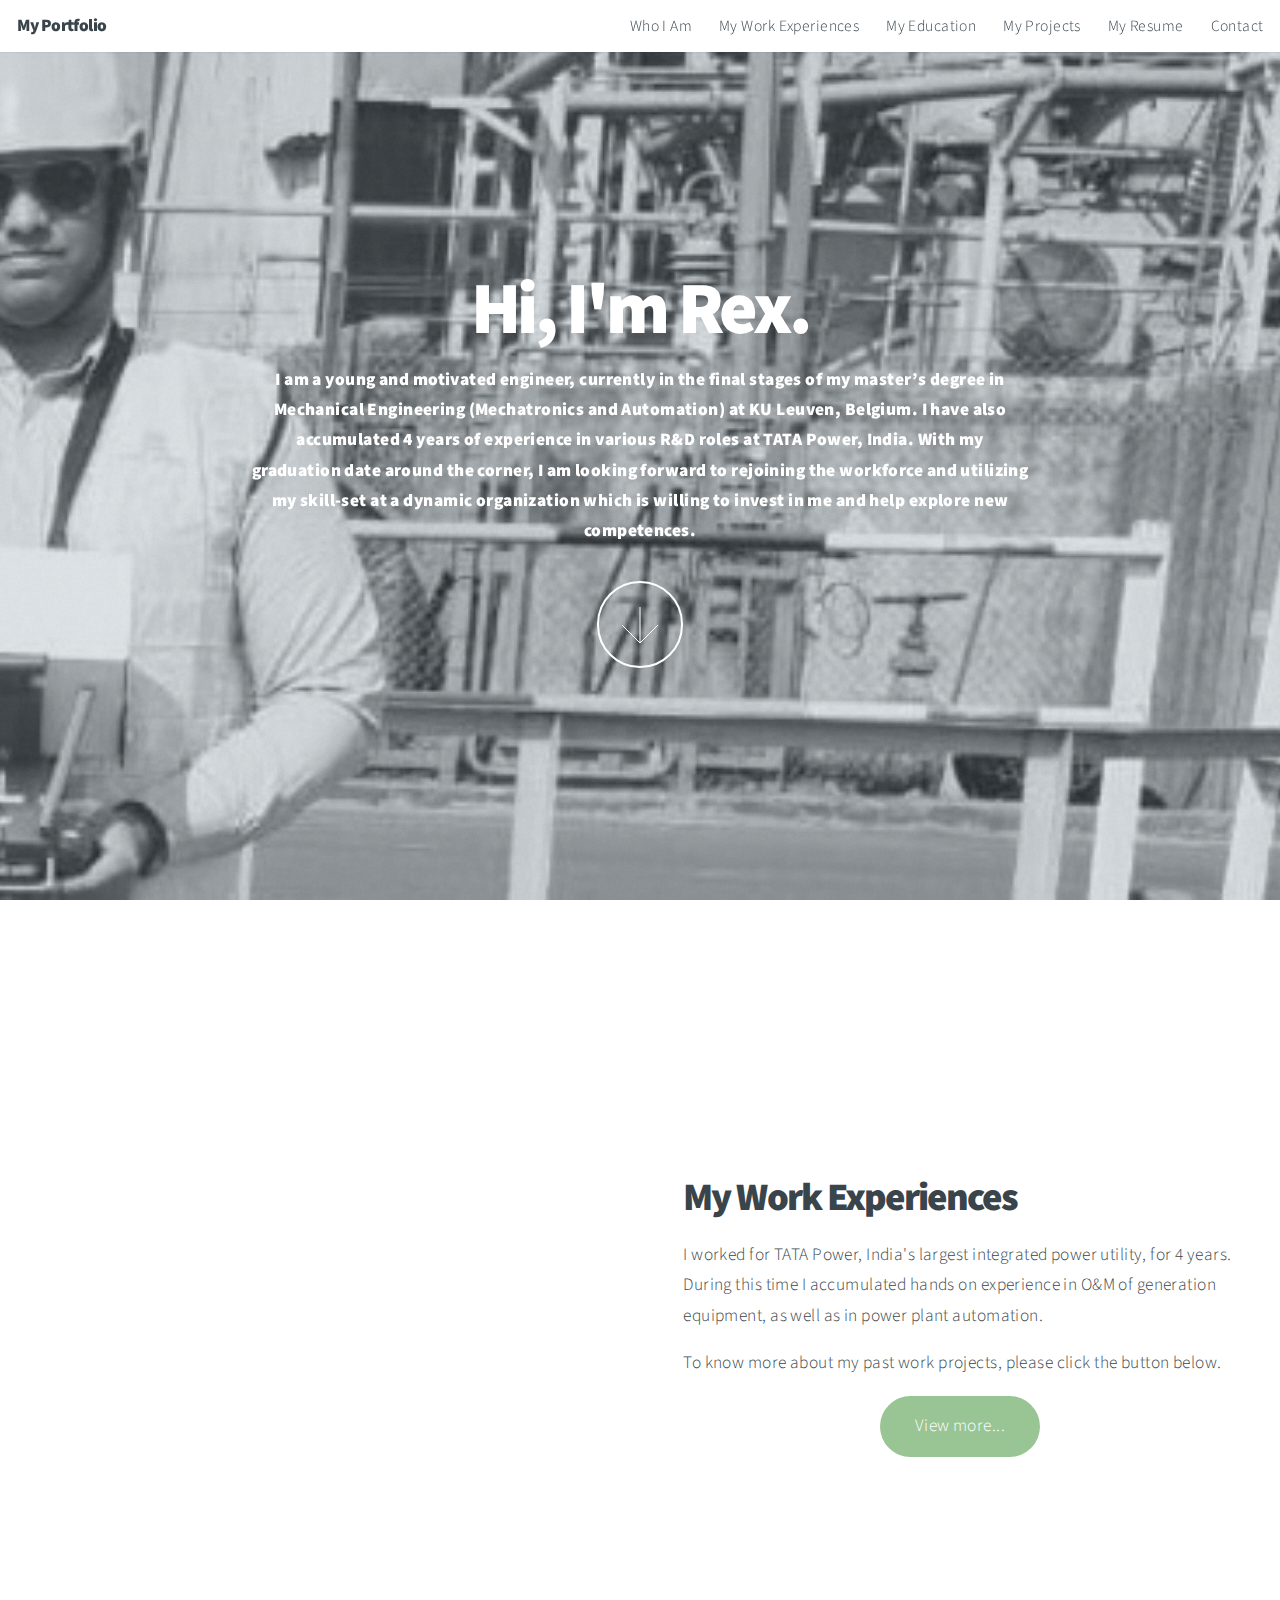
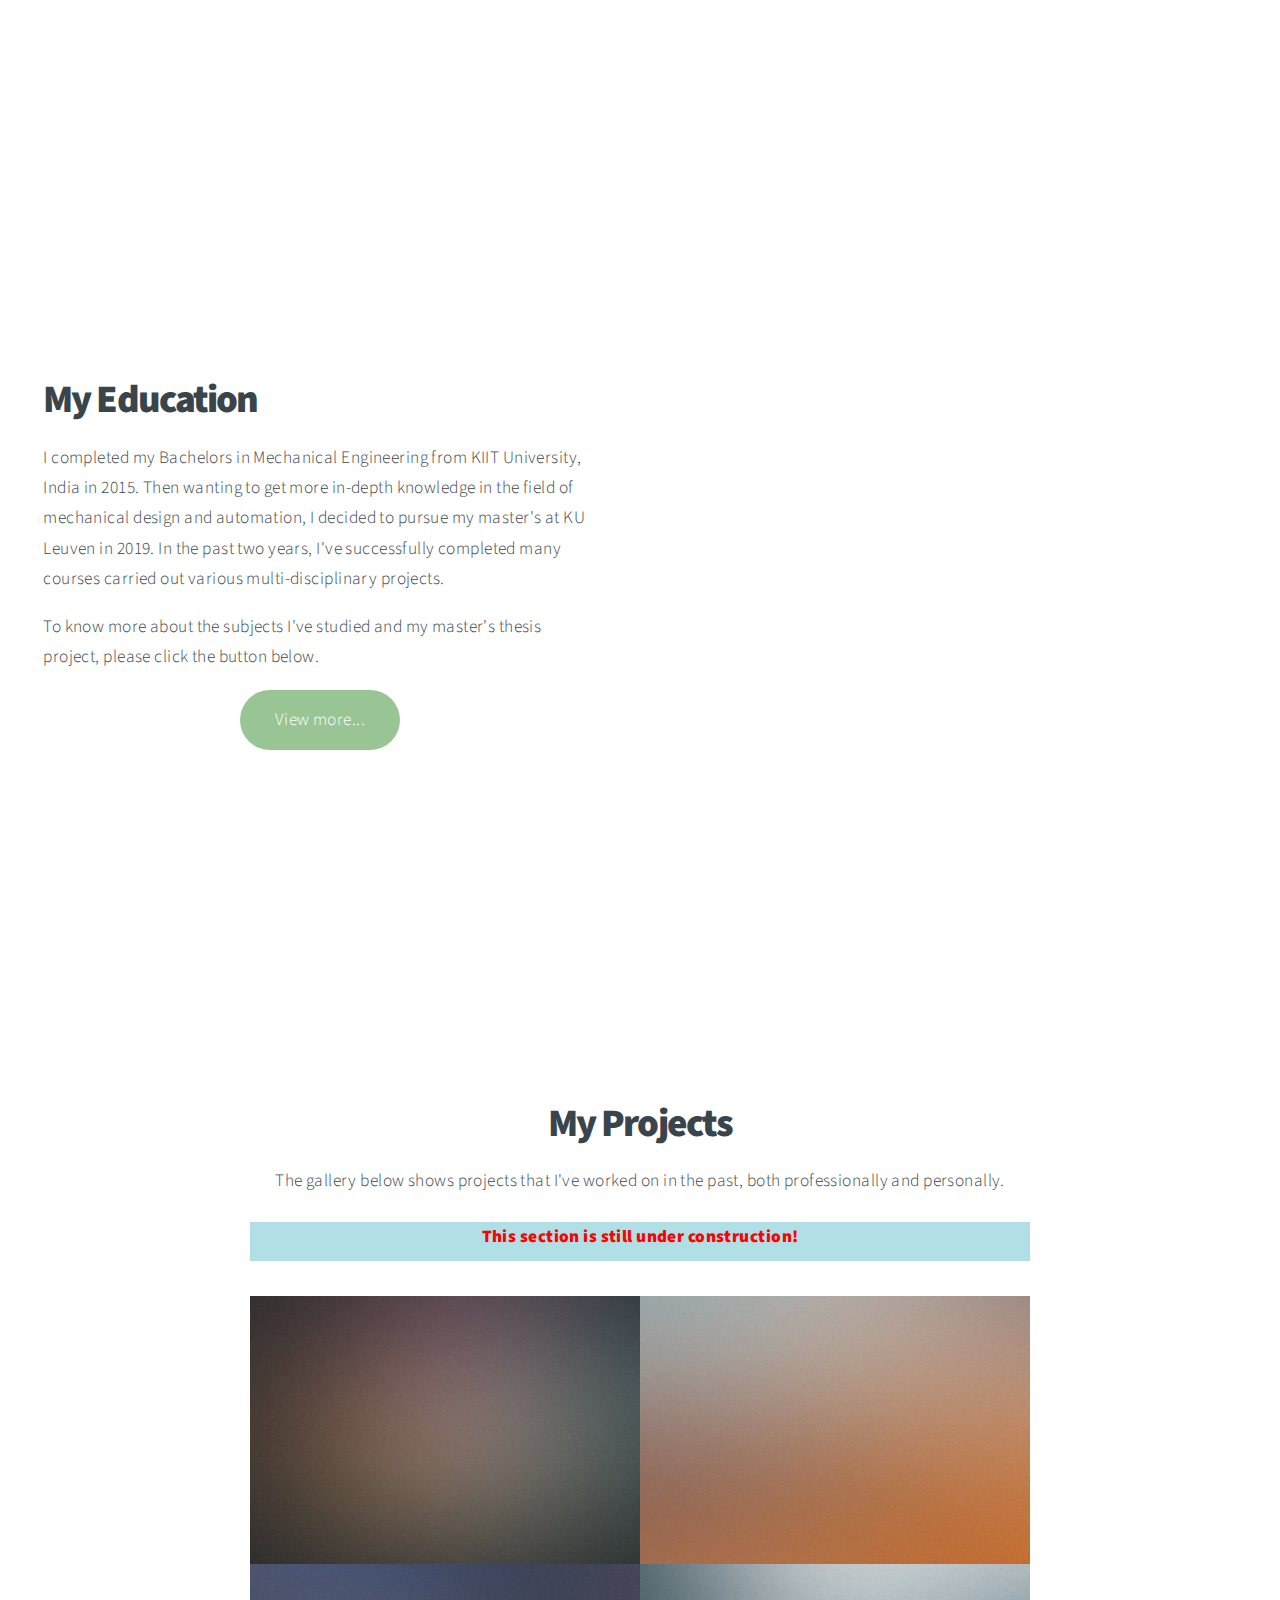
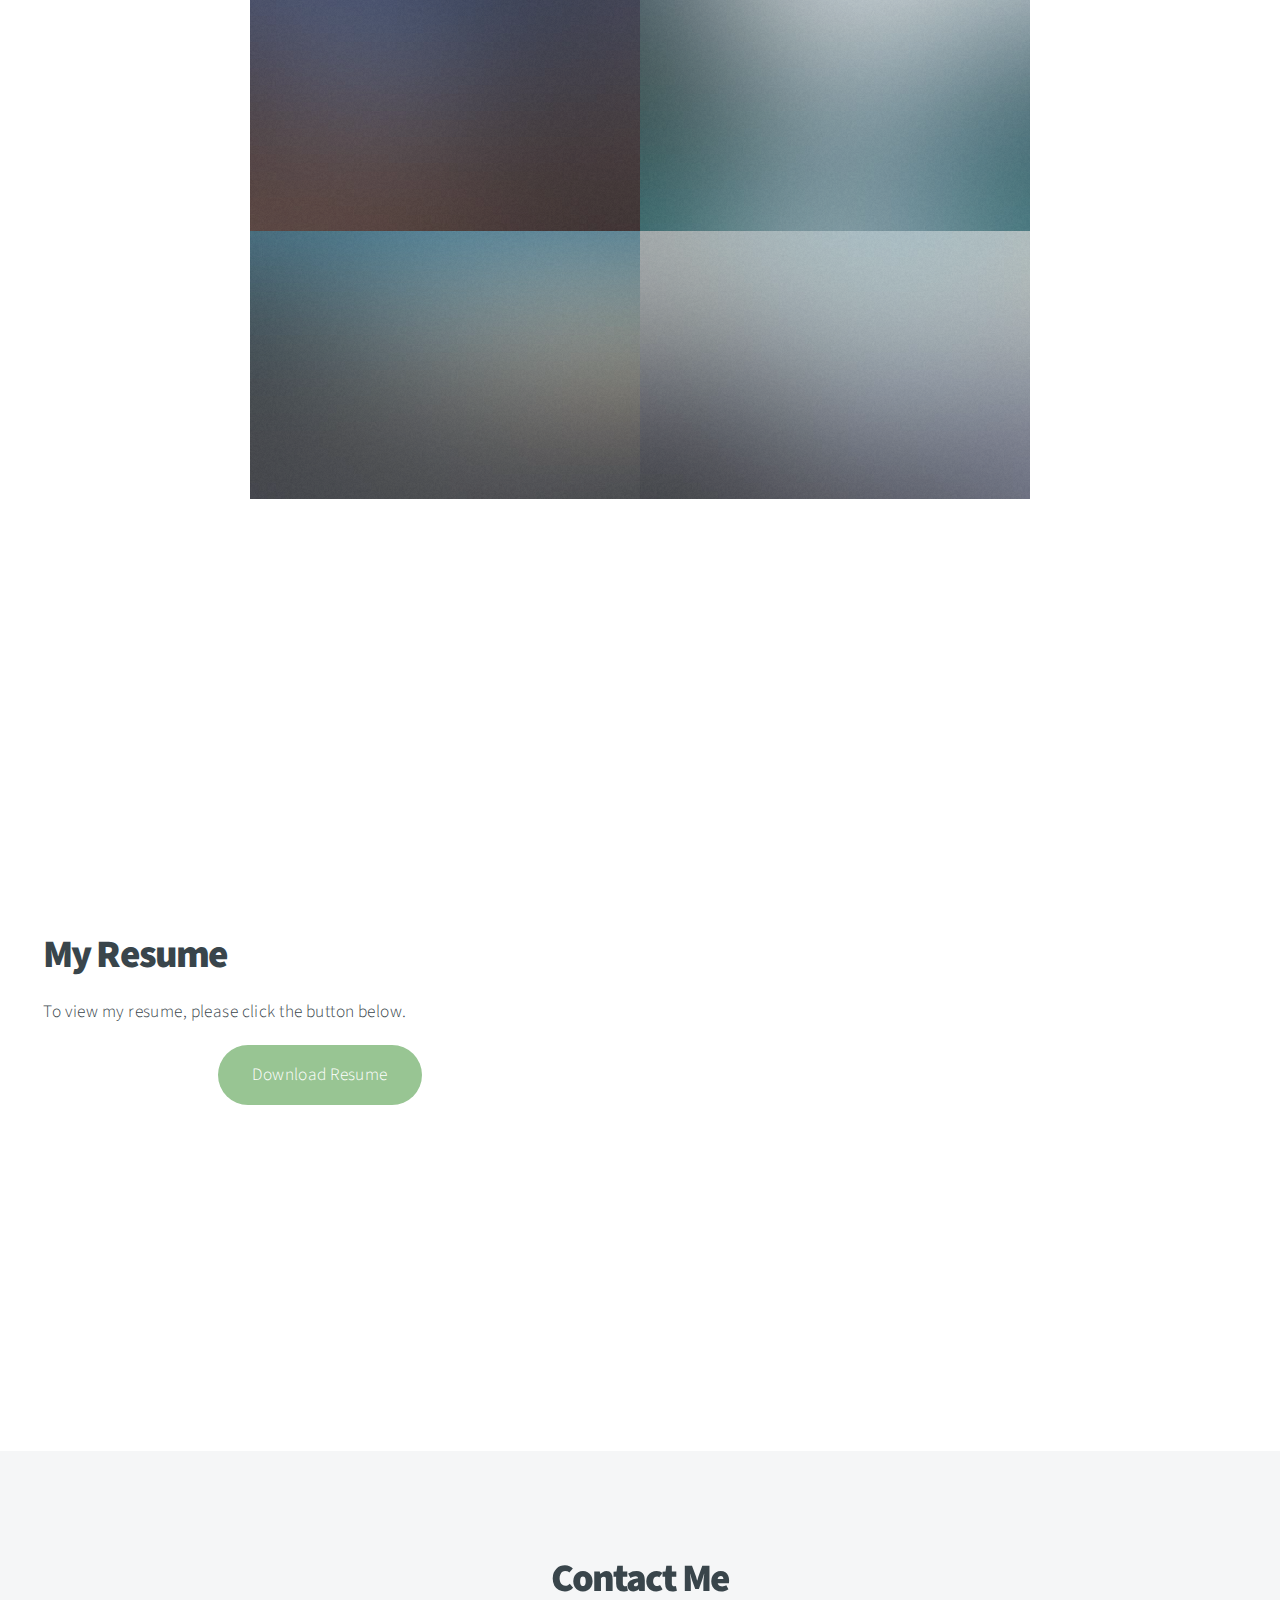
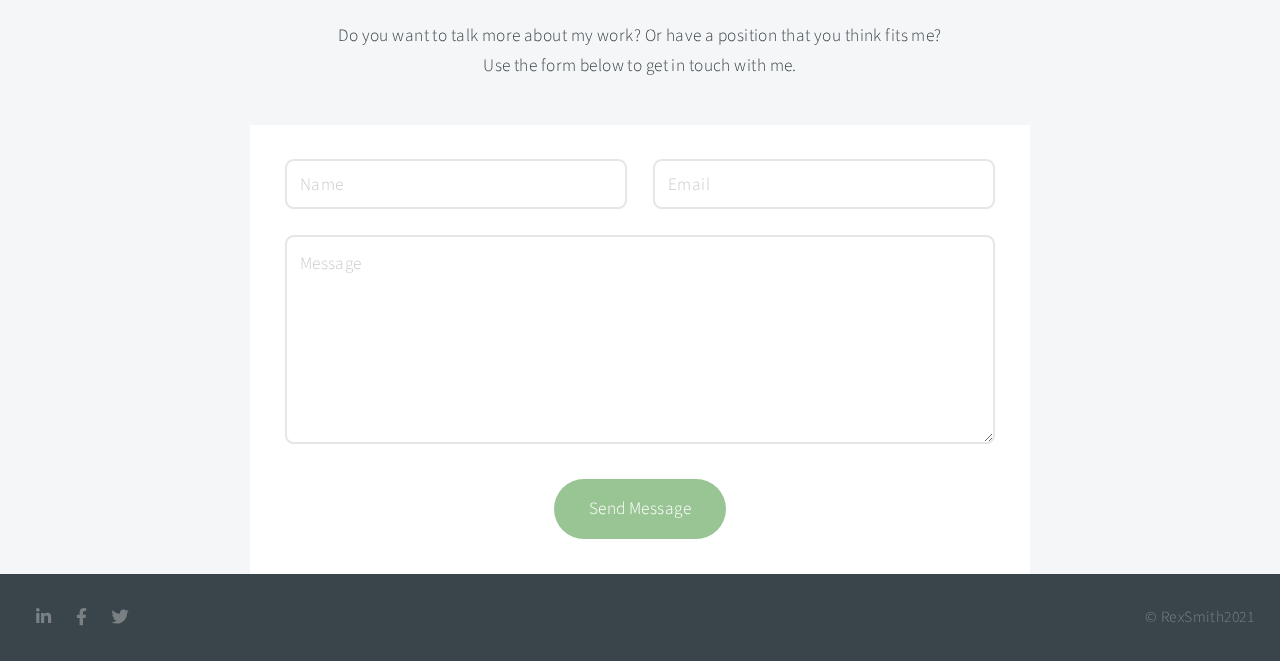
==== commit c43a8012: "Updated Main page text" ====
--- a/index.html
+++ b/index.html
@@ -35,14 +35,11 @@
 					<header>
 						<h2>Hi, I'm Rex.</h2>
 					</header>
-					<p><strong>I’m a young and motivated professional, who has worked for 4 years
-						in the power industry in O&M and R&D roles and is currently pursuing
-						master’s in Mechanical Engineering with a focus in Mechatronics
-						and Robotics at KU Leuven. I am a friendly person who is comfortable
-						with working either in cross-functional teams or independently. I look
-						forward to utilizing my skillset with a dynamic organization which is
-						willing to invest in me and help explore new competences and
-						support career progression.</strong></p>
+					<p><strong> I am a young and motivated engineer, currently in the final stages of my master’s degree in 
+						Mechanical Engineering (Mechatronics and Automation) at KU Leuven, Belgium. I have also accumulated 4 years of 
+						experience in various R&D roles at TATA Power, India. With my graduation date around the corner, I am looking forward
+						to rejoining the workforce and utilizing my skill-set at a dynamic organization which is willing to invest 
+						in me and help explore new competences.</strong></p>
 					<footer>
 						<a href="#workex" class="button style2 down">More</a>
 					</footer>
@@ -55,8 +52,9 @@
 					<header>
 						<h2>My Work Experiences</h2>
 					</header>
-					<p>Lorem ipsum dolor sit amet et sapien sed elementum egestas dolore condimentum.
-					Fusce blandit ultrices sapien, in accumsan orci rhoncus eu. </p>
+					<p>I worked for TATA Power, India's largest integrated power utility, for 4 years. During this time
+						I accumulated hands on experience in O&M of generation equipment, as well as in power plant automation.</p>
+						<p>To know more about my past work projects, please click the button below. </p>
 					<a href="/wokrex.html">
 						<ul class="actions special">
 							<li><input type="submit" value="View more..." /></li>
@@ -72,9 +70,16 @@
 					<header>
 						<h2>My Education</h2>
 					</header>
-					<p>Lorem ipsum dolor sit amet et sapien sed elementum egestas dolore condimentum.
-						Fusce blandit ultrices sapien, in accumsan orci rhoncus eu. </p>
-						<a href="/wokrex.html">
+					<p><!--Wanting to get more in-depth knowledge in the field of mechanical design and automation, I decided to 
+						pursue my master's at KU Leuven. In the past two years, I have successfully completed courses related to 
+						control system design, mechatronics, precision engineering, and product design among many others.-->
+						I completed my Bachelors in Mechanical Engineering from KIIT University, India in 2015. Then wanting 
+						to get more in-depth knowledge in the field of mechanical design and automation, I decided to 
+						pursue my master's at KU Leuven in 2019. In the past two years, I've successfully completed many courses
+						carried out various multi-disciplinary projects.
+					</p>
+					<p>To know more about the subjects I've studied and my master's thesis project, please click the button below.</p>
+						<a href="/edu.html">
 							<ul class="actions special">
 								<li><input type="submit" value="View more..." /></li>
 							</ul>
@@ -88,9 +93,8 @@
 				<div class="content">
 					<header>
 						<h2>My Projects</h2>
-						<p>Lorem ipsum dolor sit amet et sapien sed elementum egestas dolore condimentum.
-						Fusce blandit ultrices sapien, in accumsan orci rhoncus eu. Sed sodales venenatis
-						arcu, id varius justo euismod in. Curabitur egestas consectetur magna vitae.</p>
+						<p>The gallery below shows projects that I've worked on in the past, both professionally and personally.</p>
+						<p style="background-color:powderblue;color:red;"><strong>This section is still under construction!</strong> </p>
 					</header>
 
 					<!-- Gallery  -->
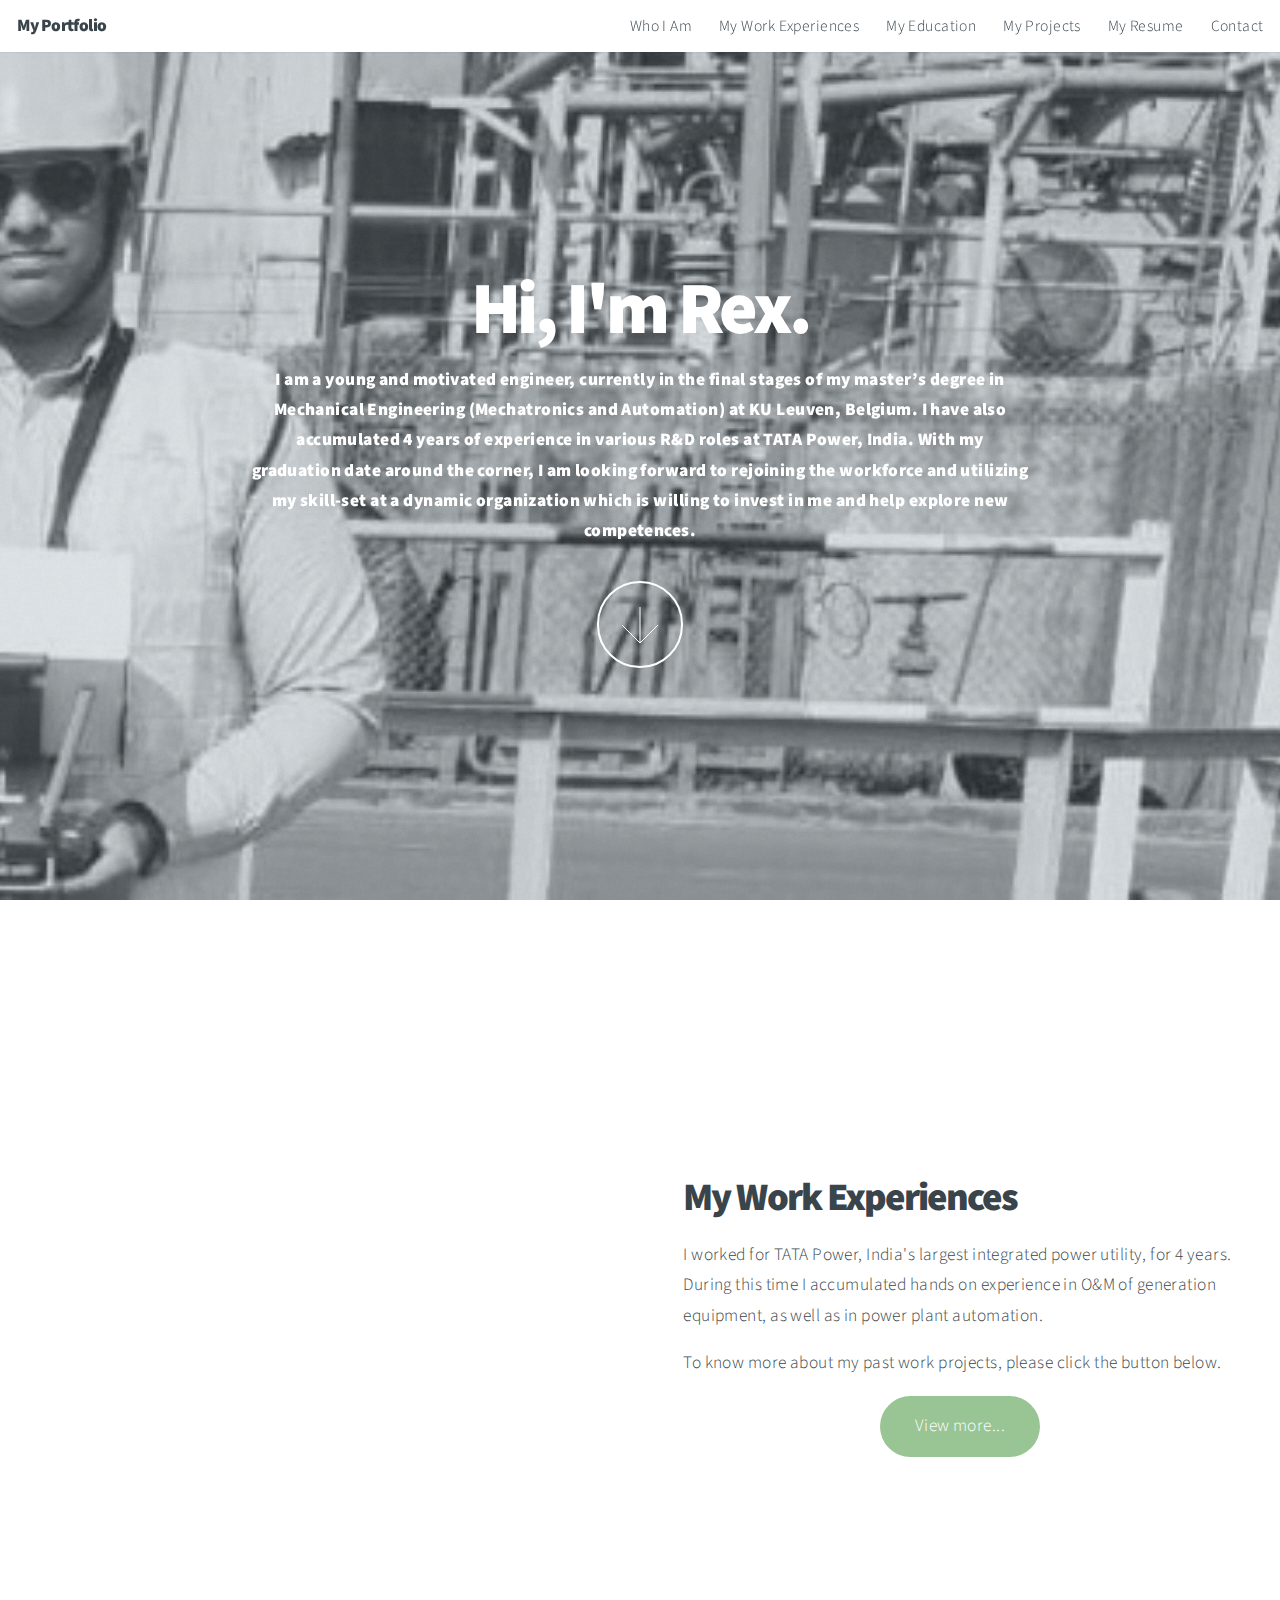
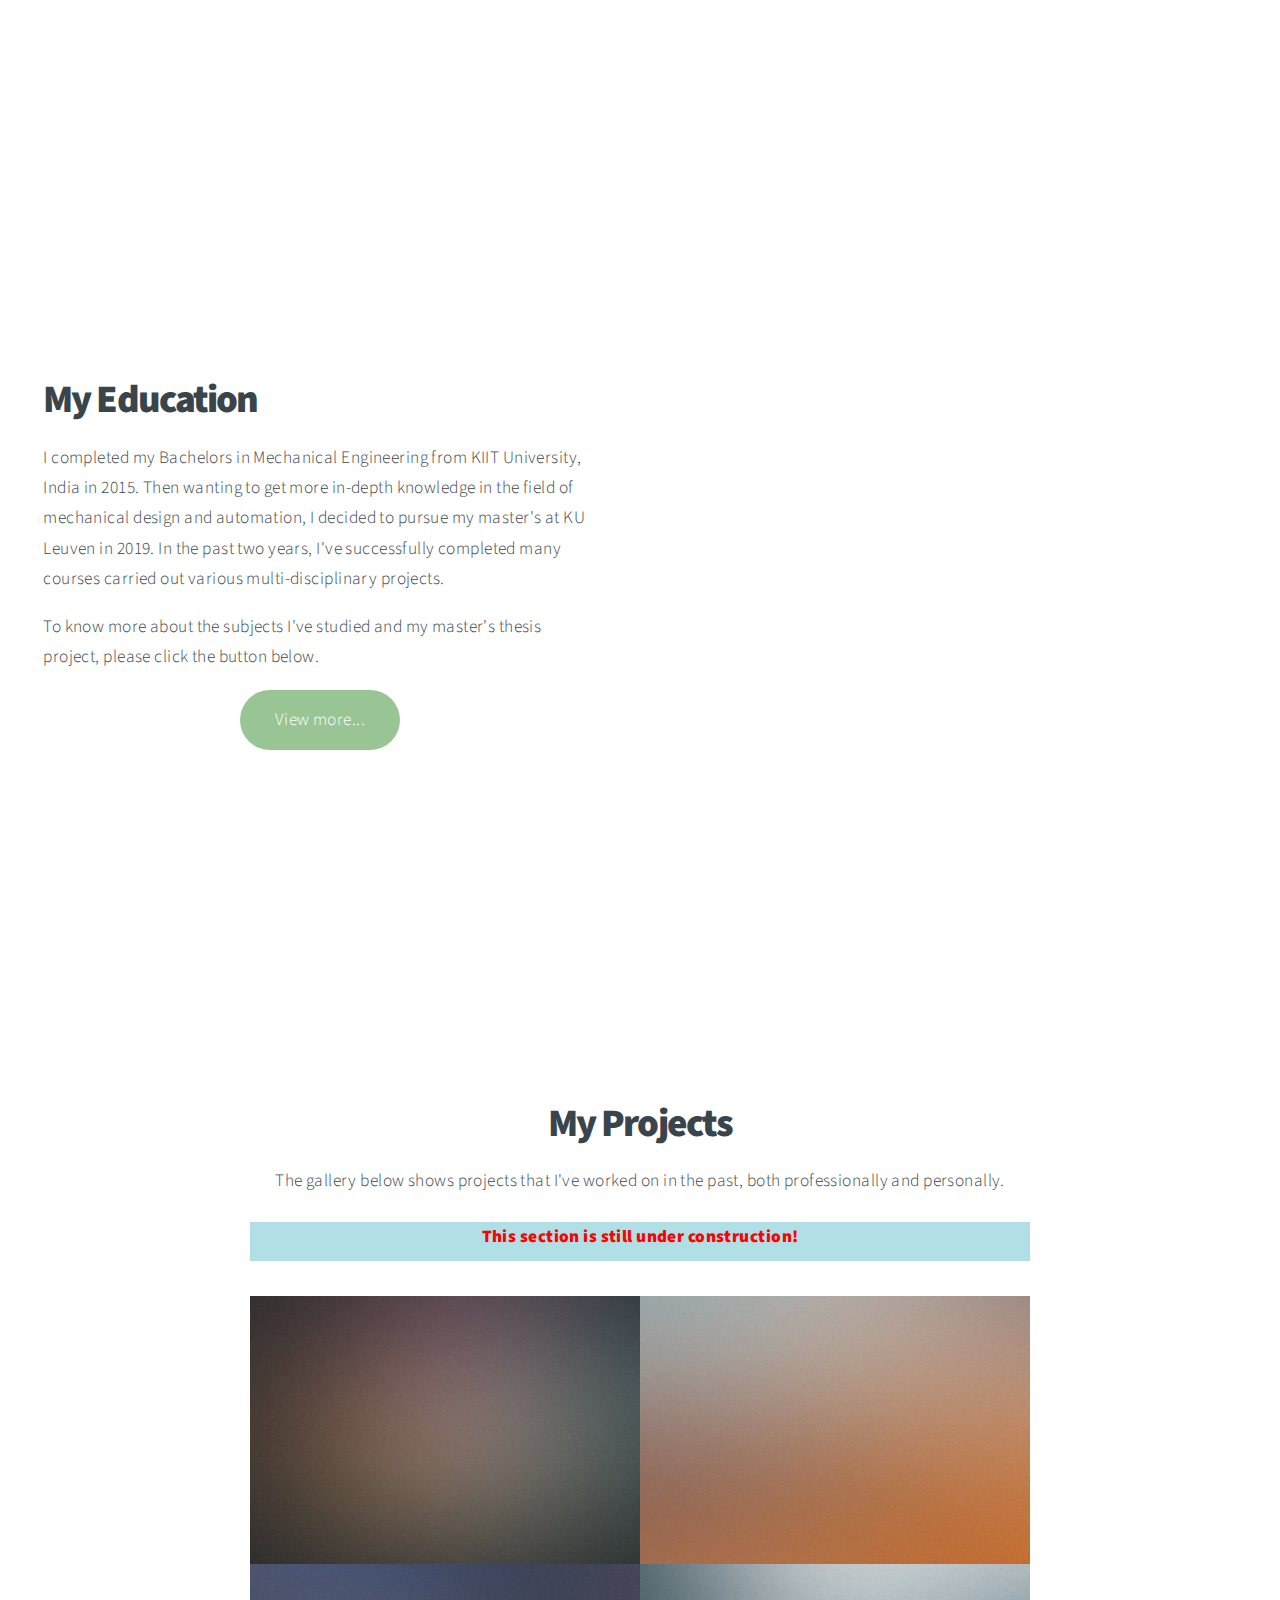
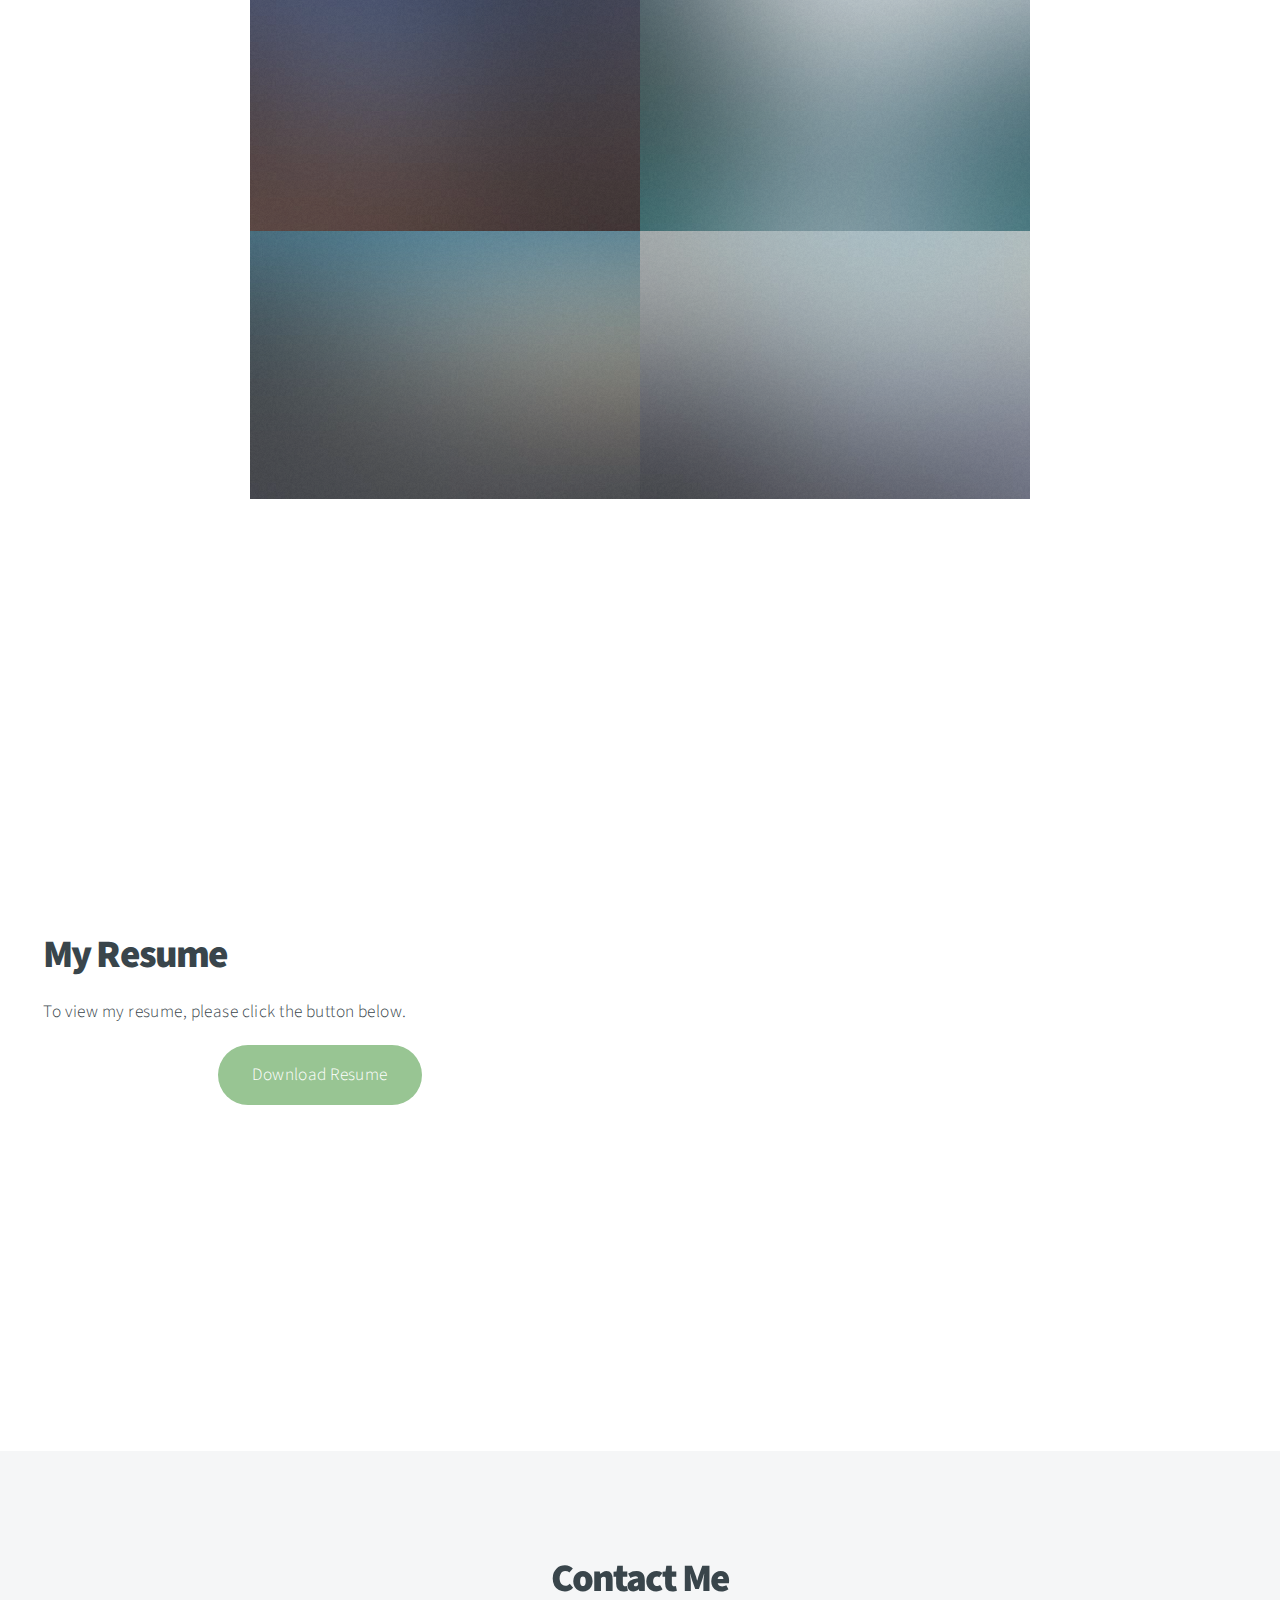
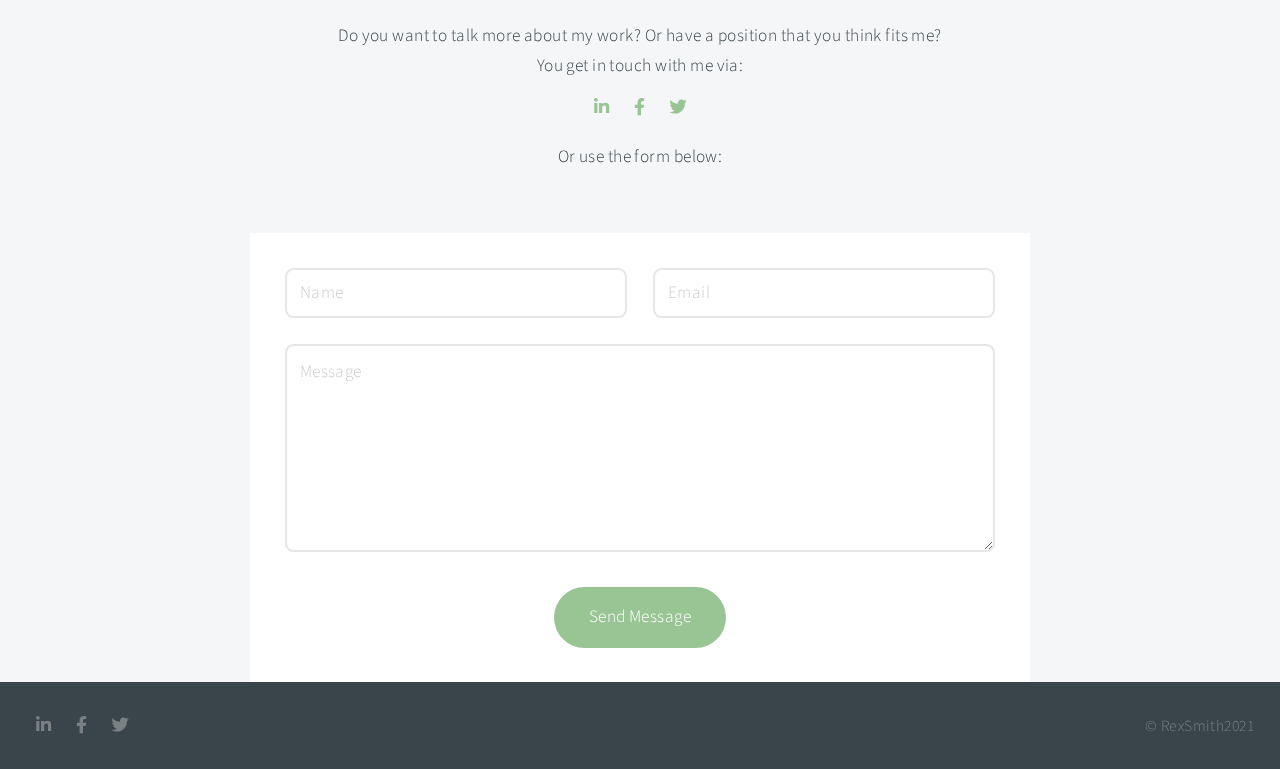
==== commit 877a162f: "update" ====
--- a/index.html
+++ b/index.html
@@ -143,7 +143,13 @@
 					<header>
 						<h2>Contact Me</h2>
 						<p>Do you want to talk more about my work? Or have a position that you think fits me? <br>
-							Use the form below to get in touch with me.</p>
+							You get in touch with me via: 
+							<ul class="icons">
+								<li><a href="https://www.linkedin.com/in/rexsmith"  target="_blank" rel="noopener noreferrer" class="icon brands fa-linkedin-in"><span class="label">LinkedIn</span></a></li>
+								<li><a href="https://www.facebook.com/rex.smith.355138/"  target="_blank" rel="noopener noreferrer" class="icon brands fa-facebook-f"><span class="label">Facebook</span></a></li>
+								<li><a href="https://twitter.com/RexSmit" target="_blank" rel="noopener noreferrer" class="icon brands fa-twitter"><span class="label">Twitter</span></a></li>
+							</ul>
+							Or use the form below:</p>
 					</header>
 					<div class="box">
 						<form method="post" action="https://formspree.io/f/mpzkeygr">
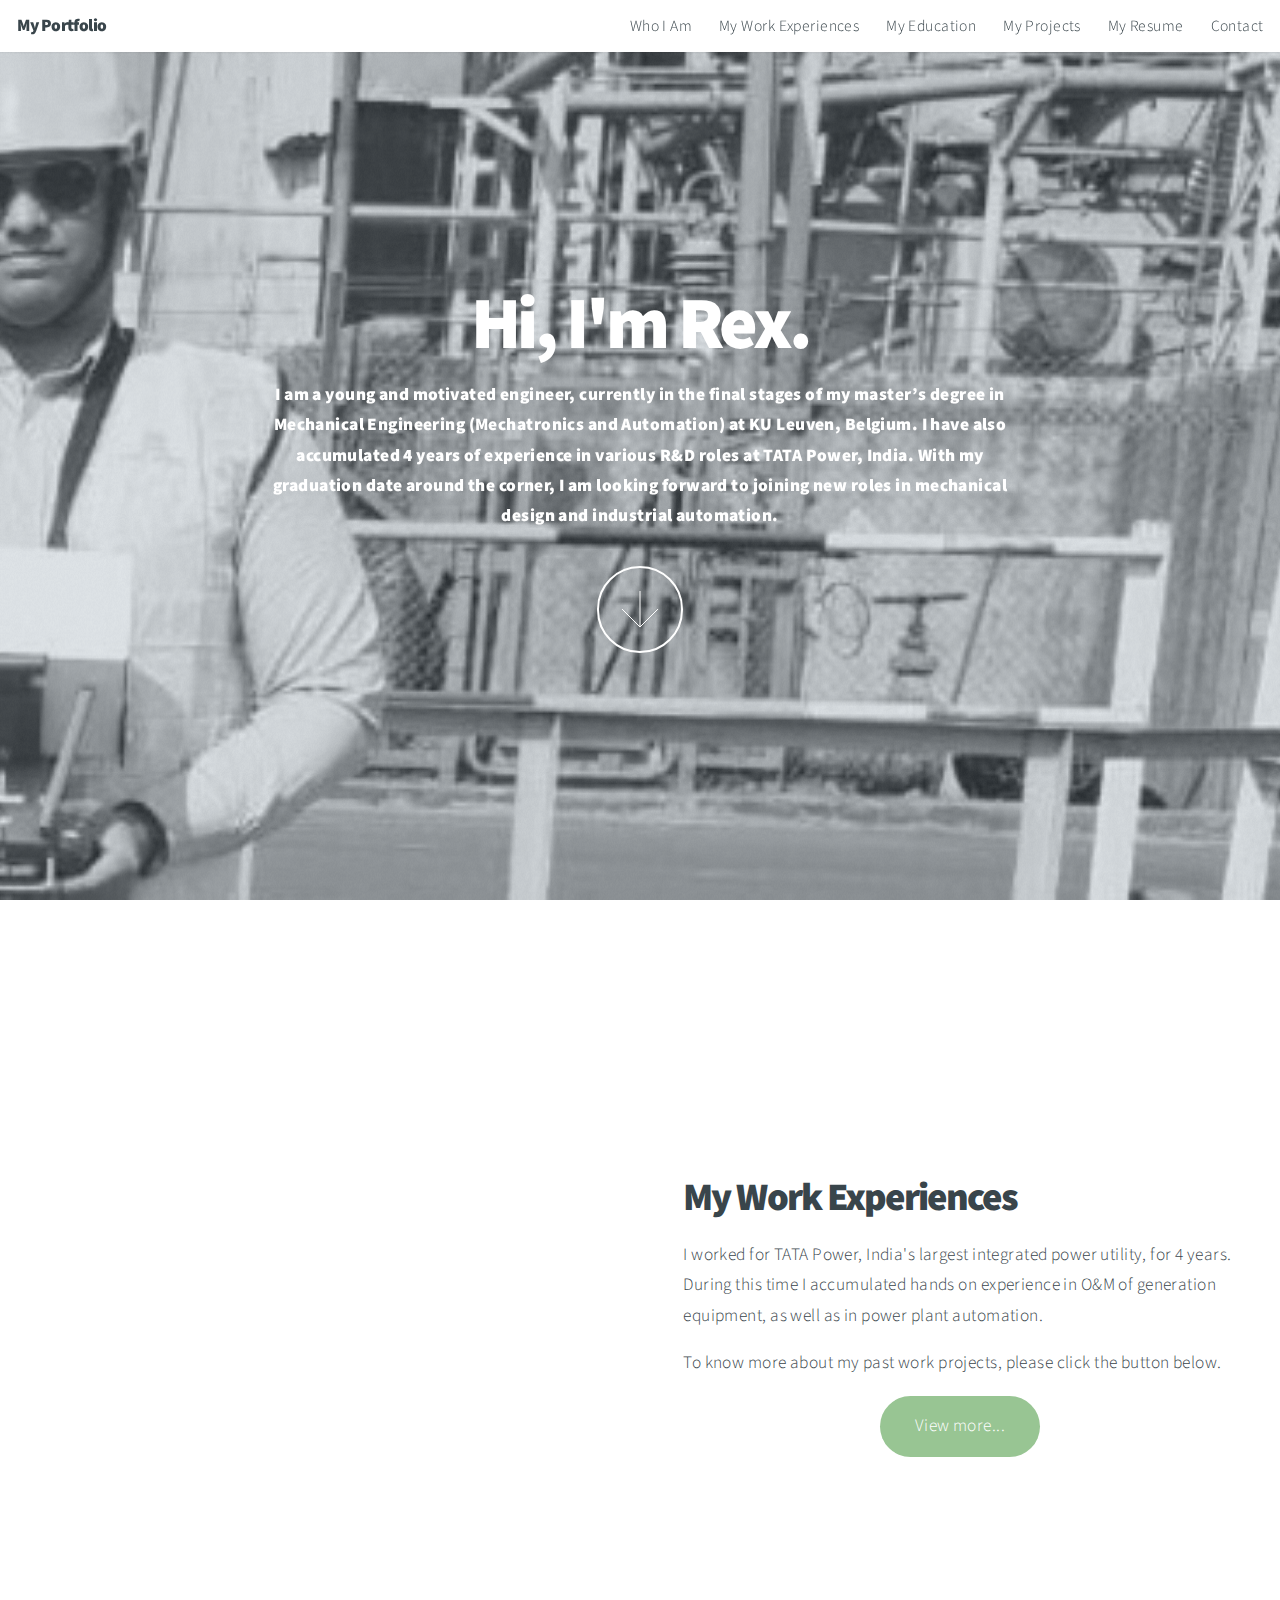
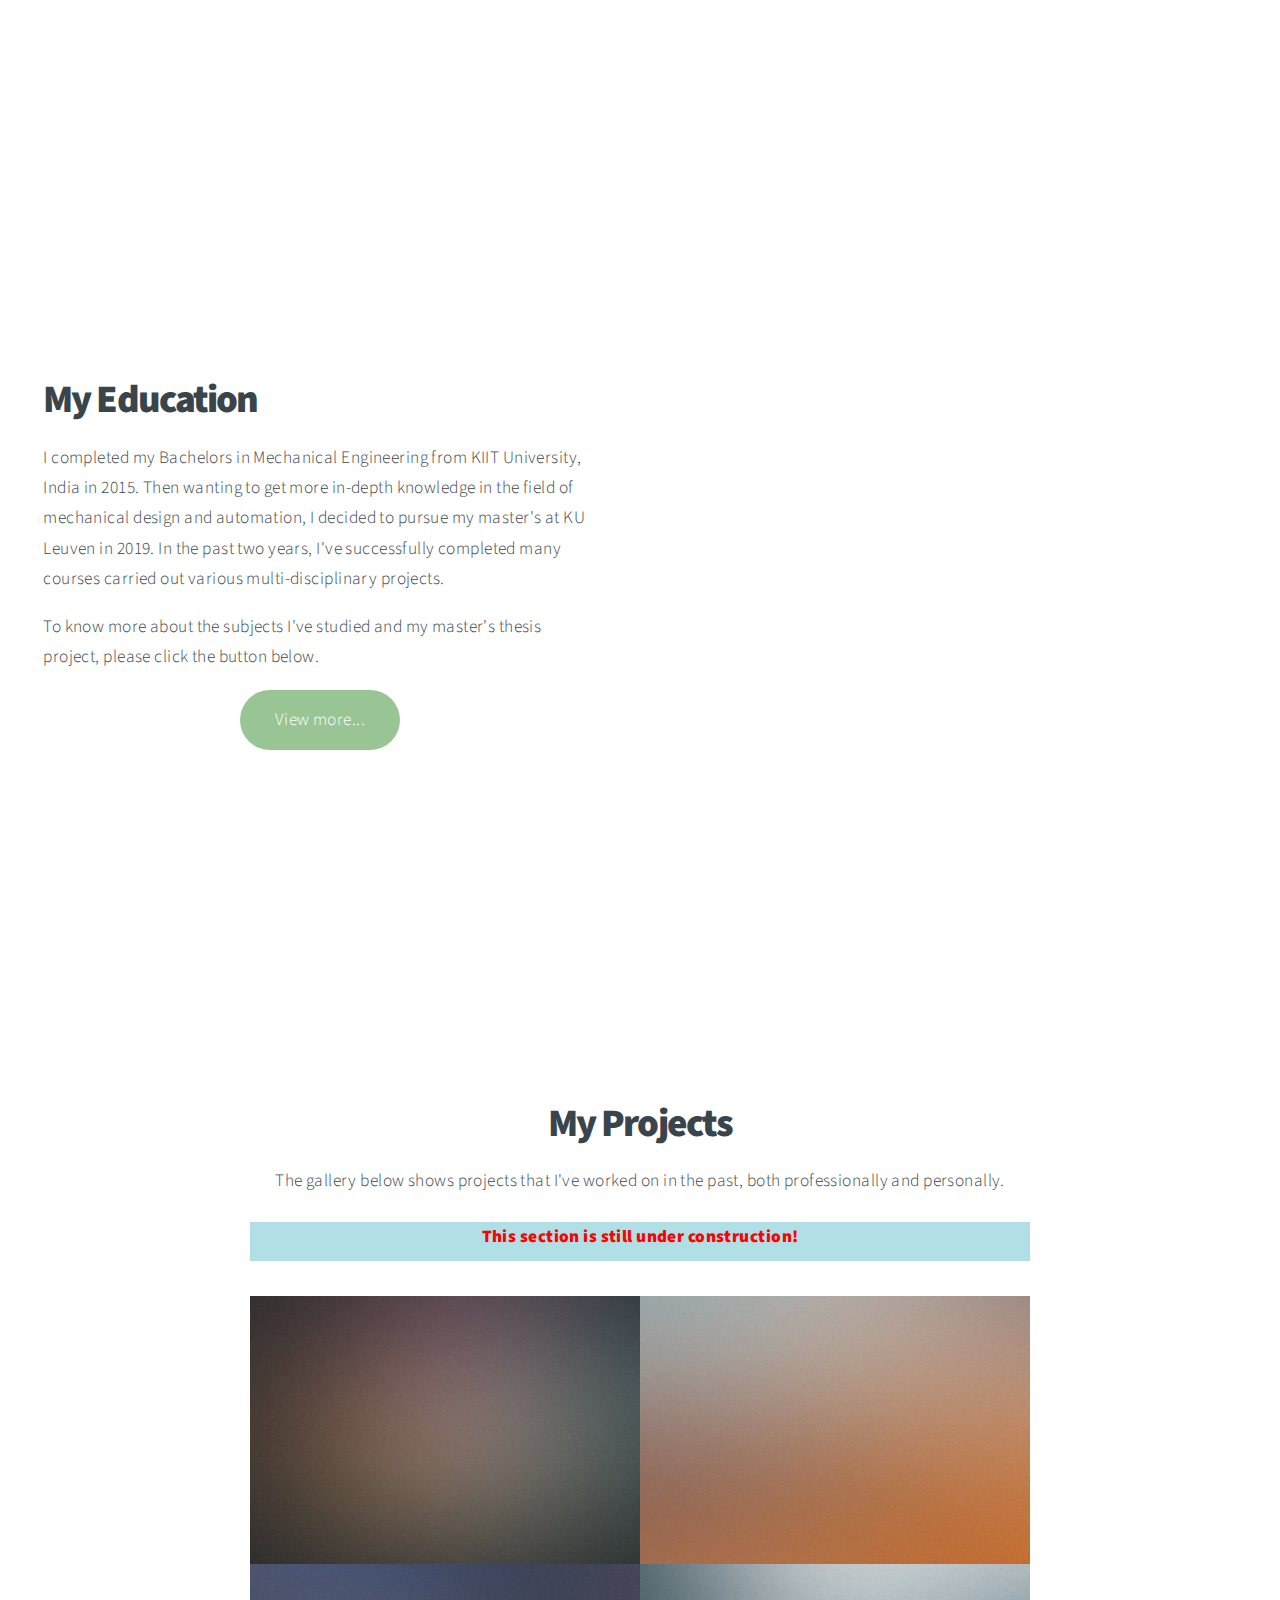
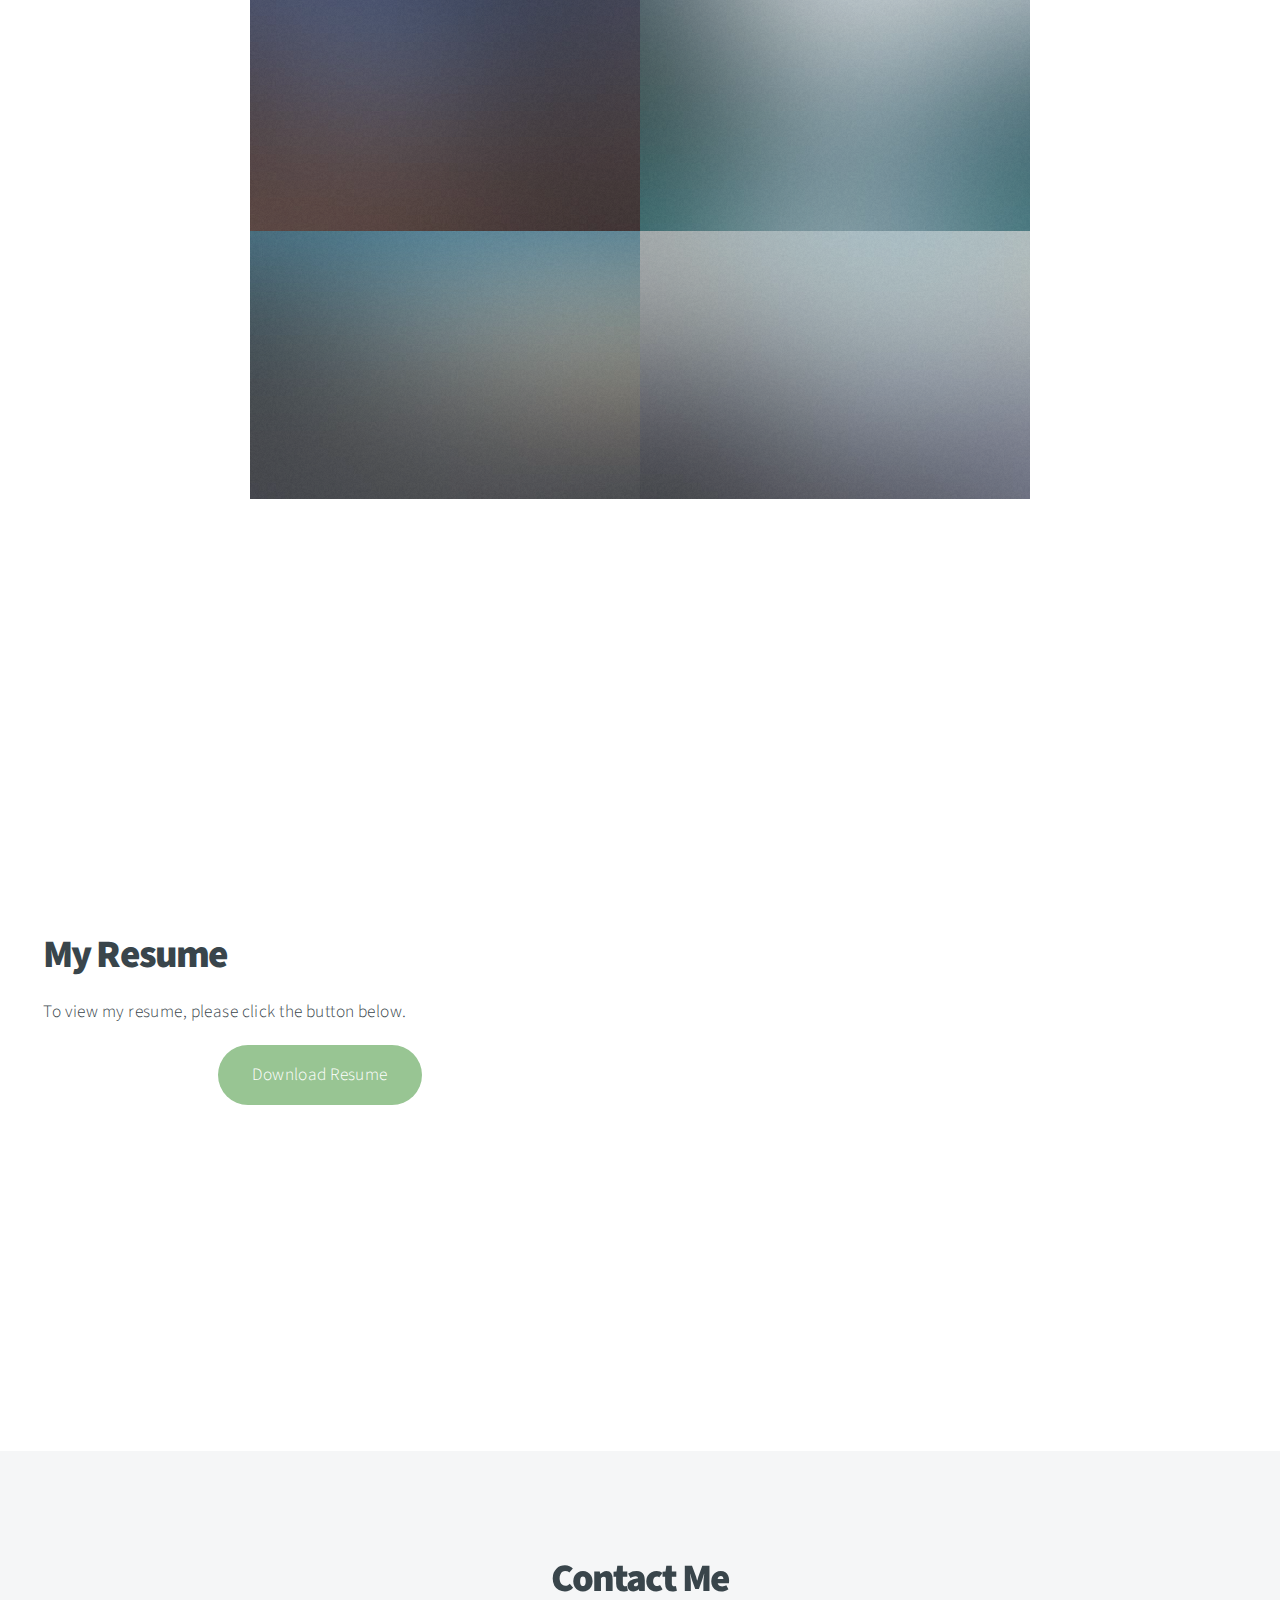
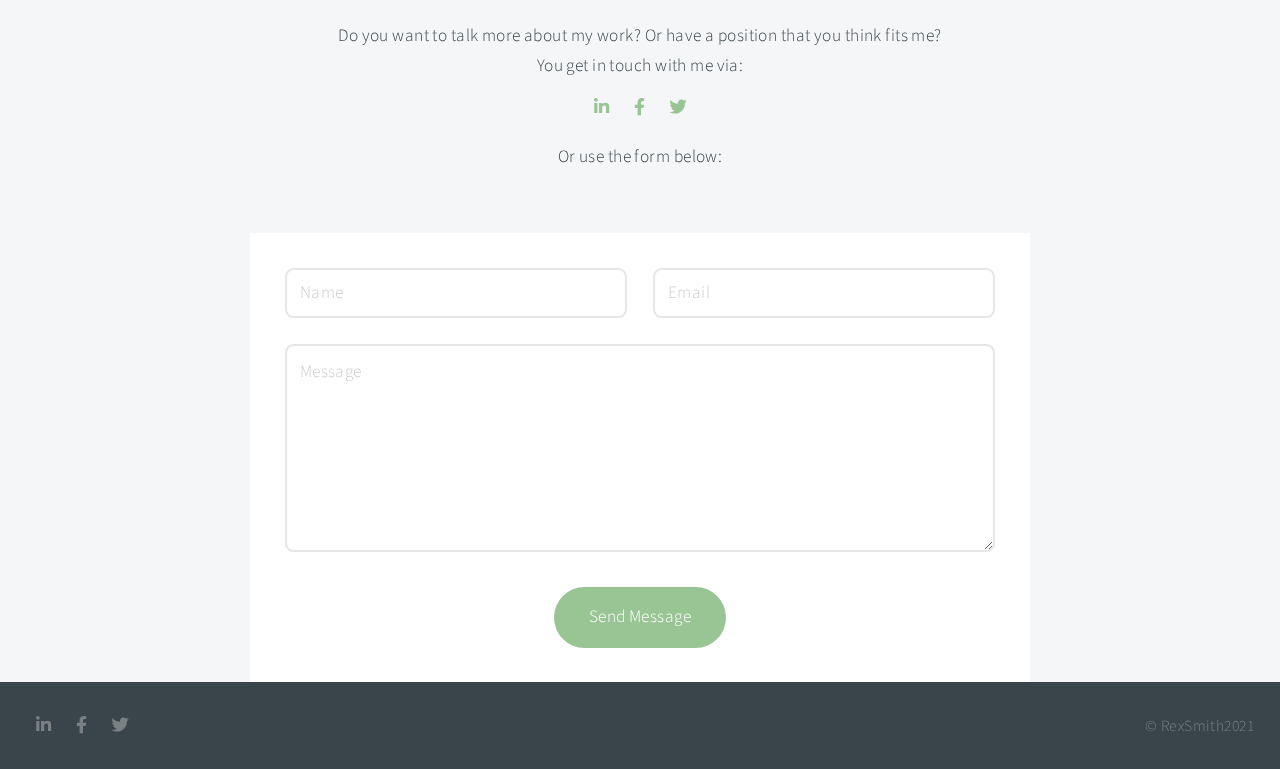
==== commit 3d7d5665: "update" ====
--- a/index.html
+++ b/index.html
@@ -38,8 +38,9 @@
 					<p><strong> I am a young and motivated engineer, currently in the final stages of my master’s degree in 
 						Mechanical Engineering (Mechatronics and Automation) at KU Leuven, Belgium. I have also accumulated 4 years of 
 						experience in various R&D roles at TATA Power, India. With my graduation date around the corner, I am looking forward
-						to rejoining the workforce and utilizing my skill-set at a dynamic organization which is willing to invest 
-						in me and help explore new competences.</strong></p>
+						to joining new roles in mechanical design and industrial automation.
+						 <!--rejoining the workforce and utilizing my skill-set at a dynamic organization which is willing to invest 
+						in me and help explore new competences.--></strong></p>
 					<footer>
 						<a href="#workex" class="button style2 down">More</a>
 					</footer>
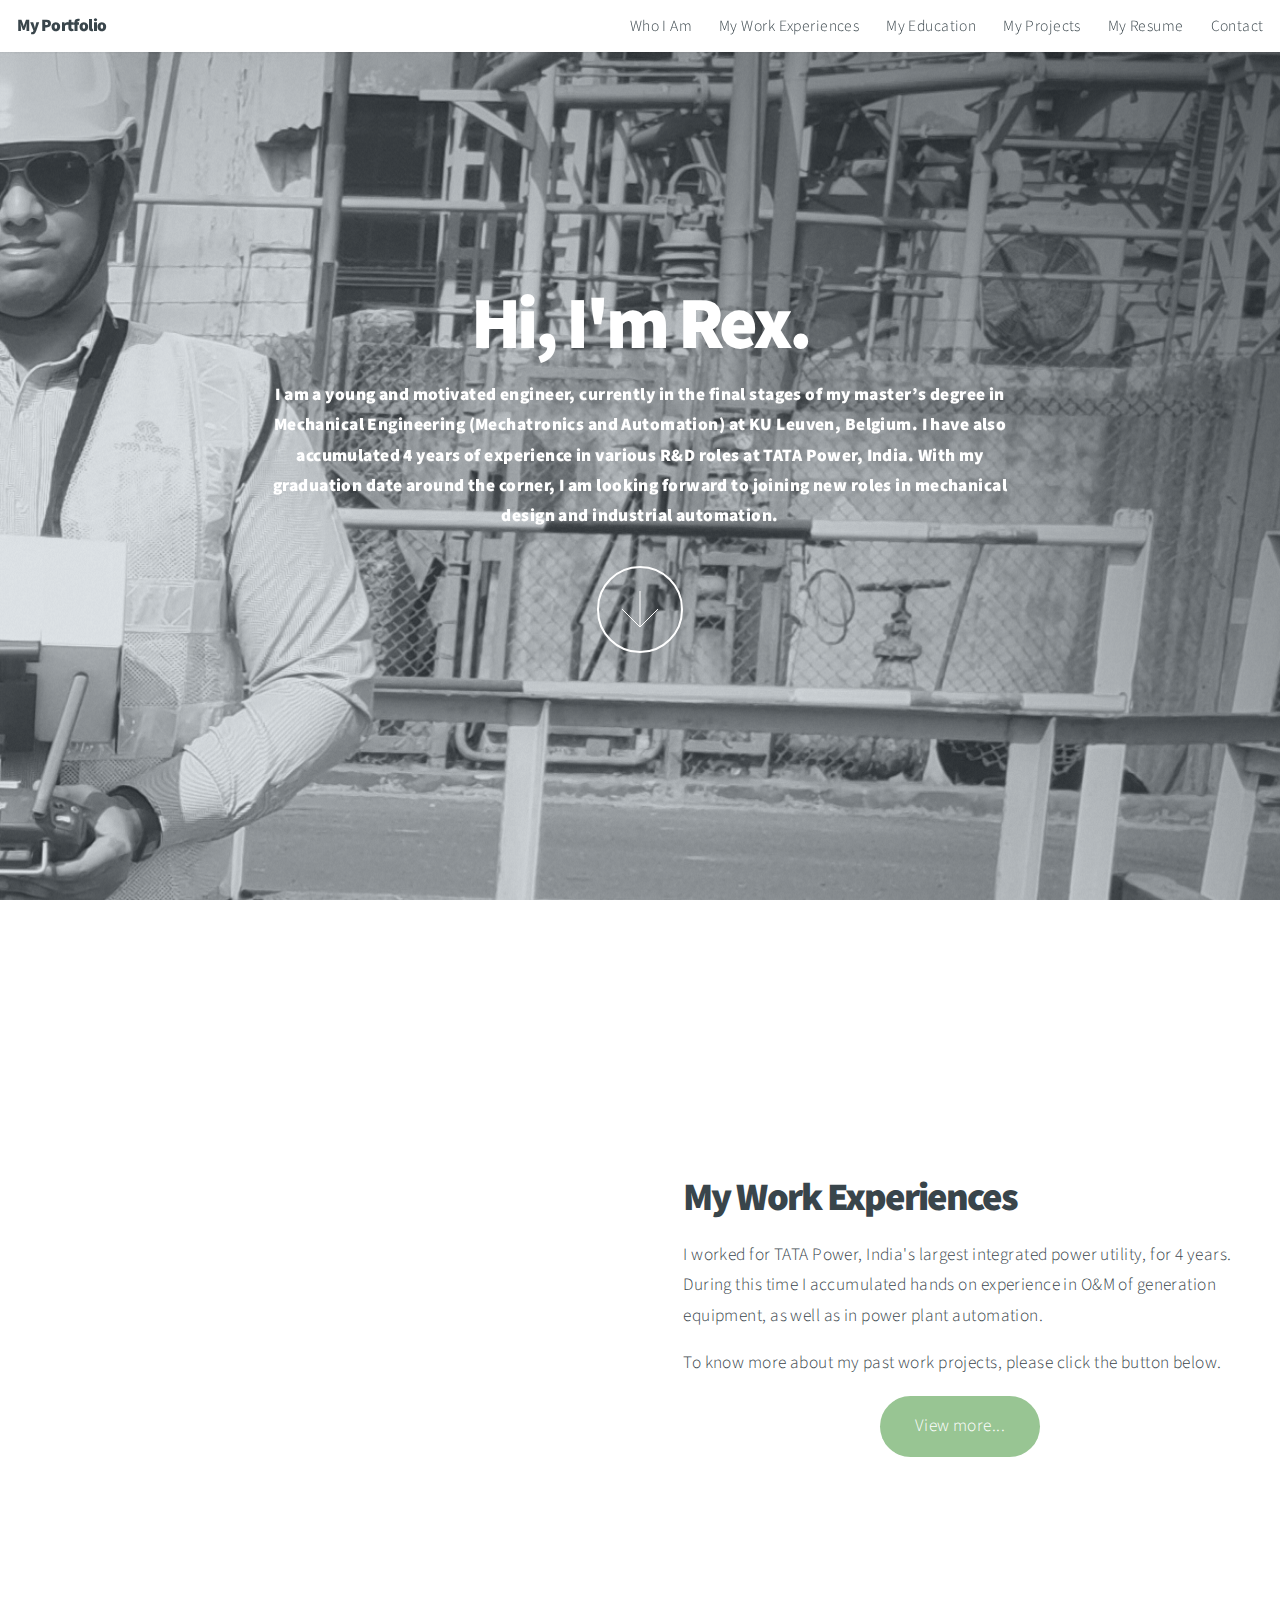
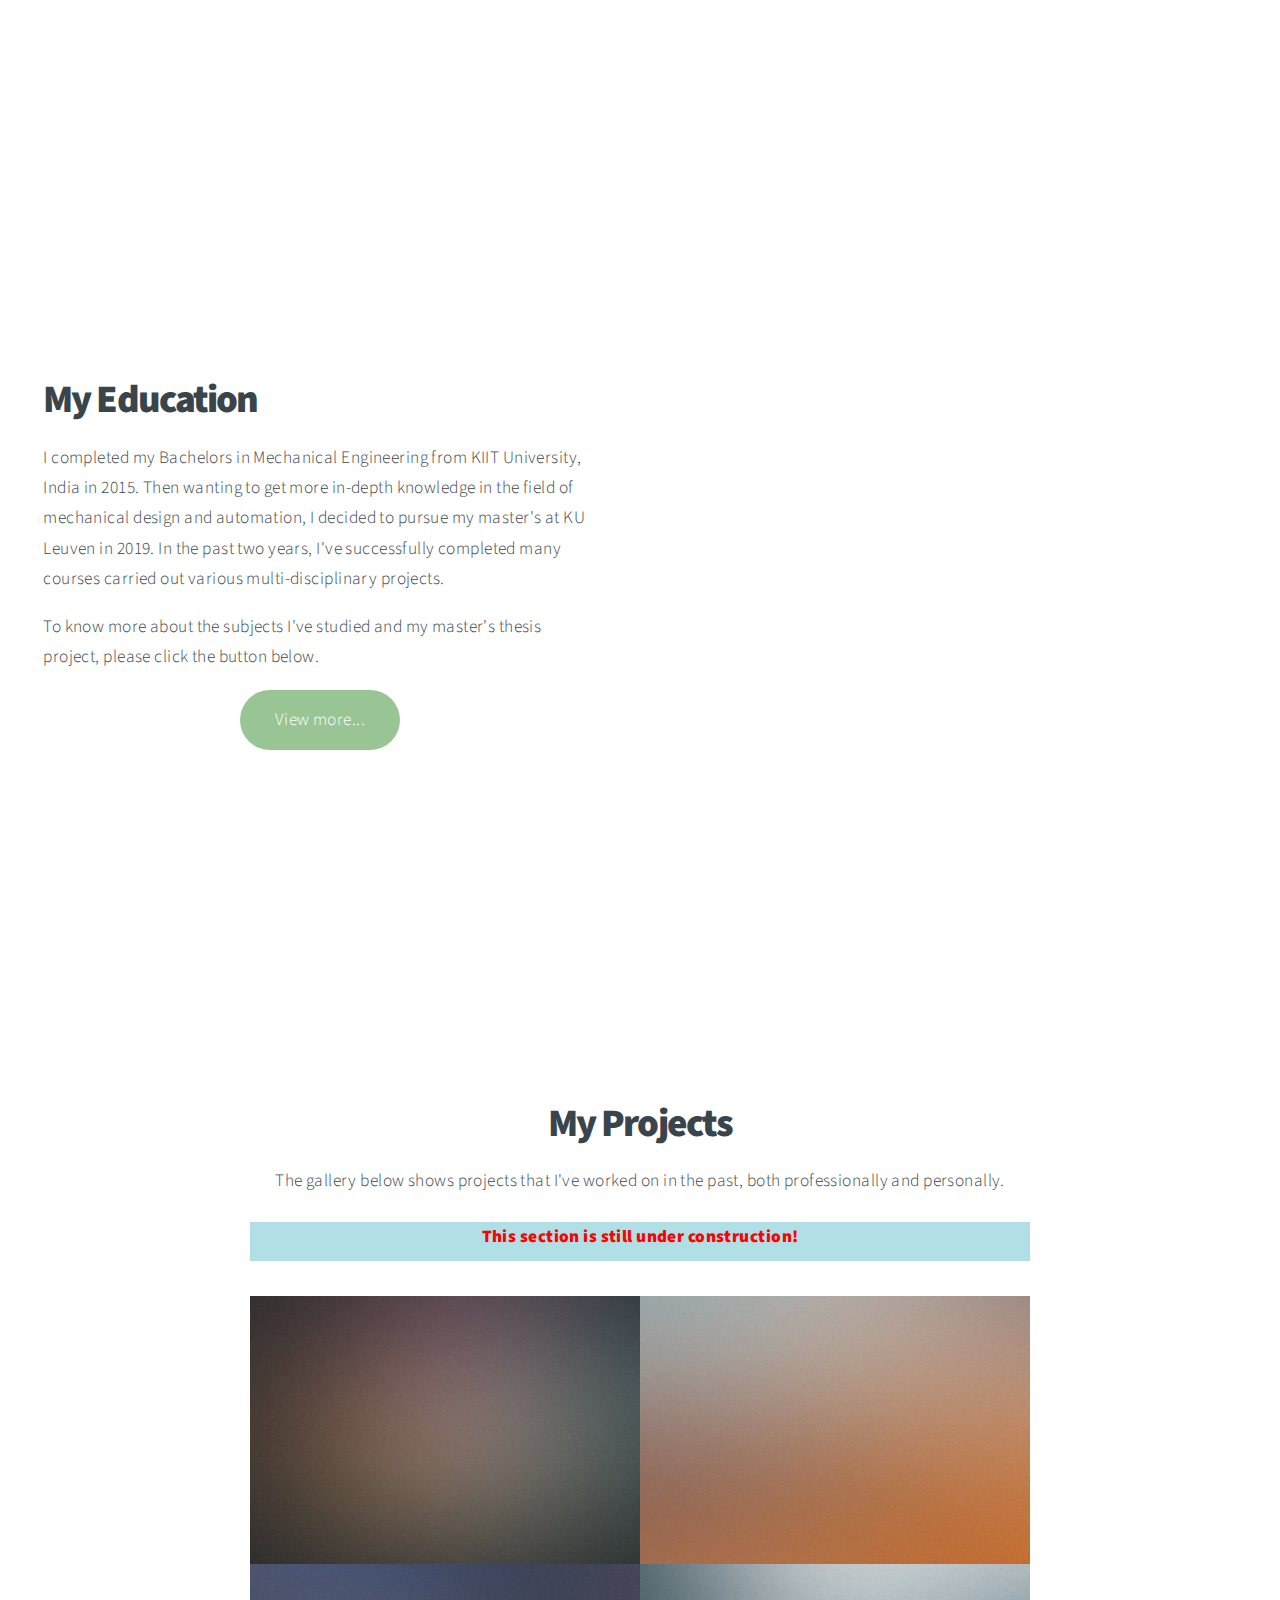
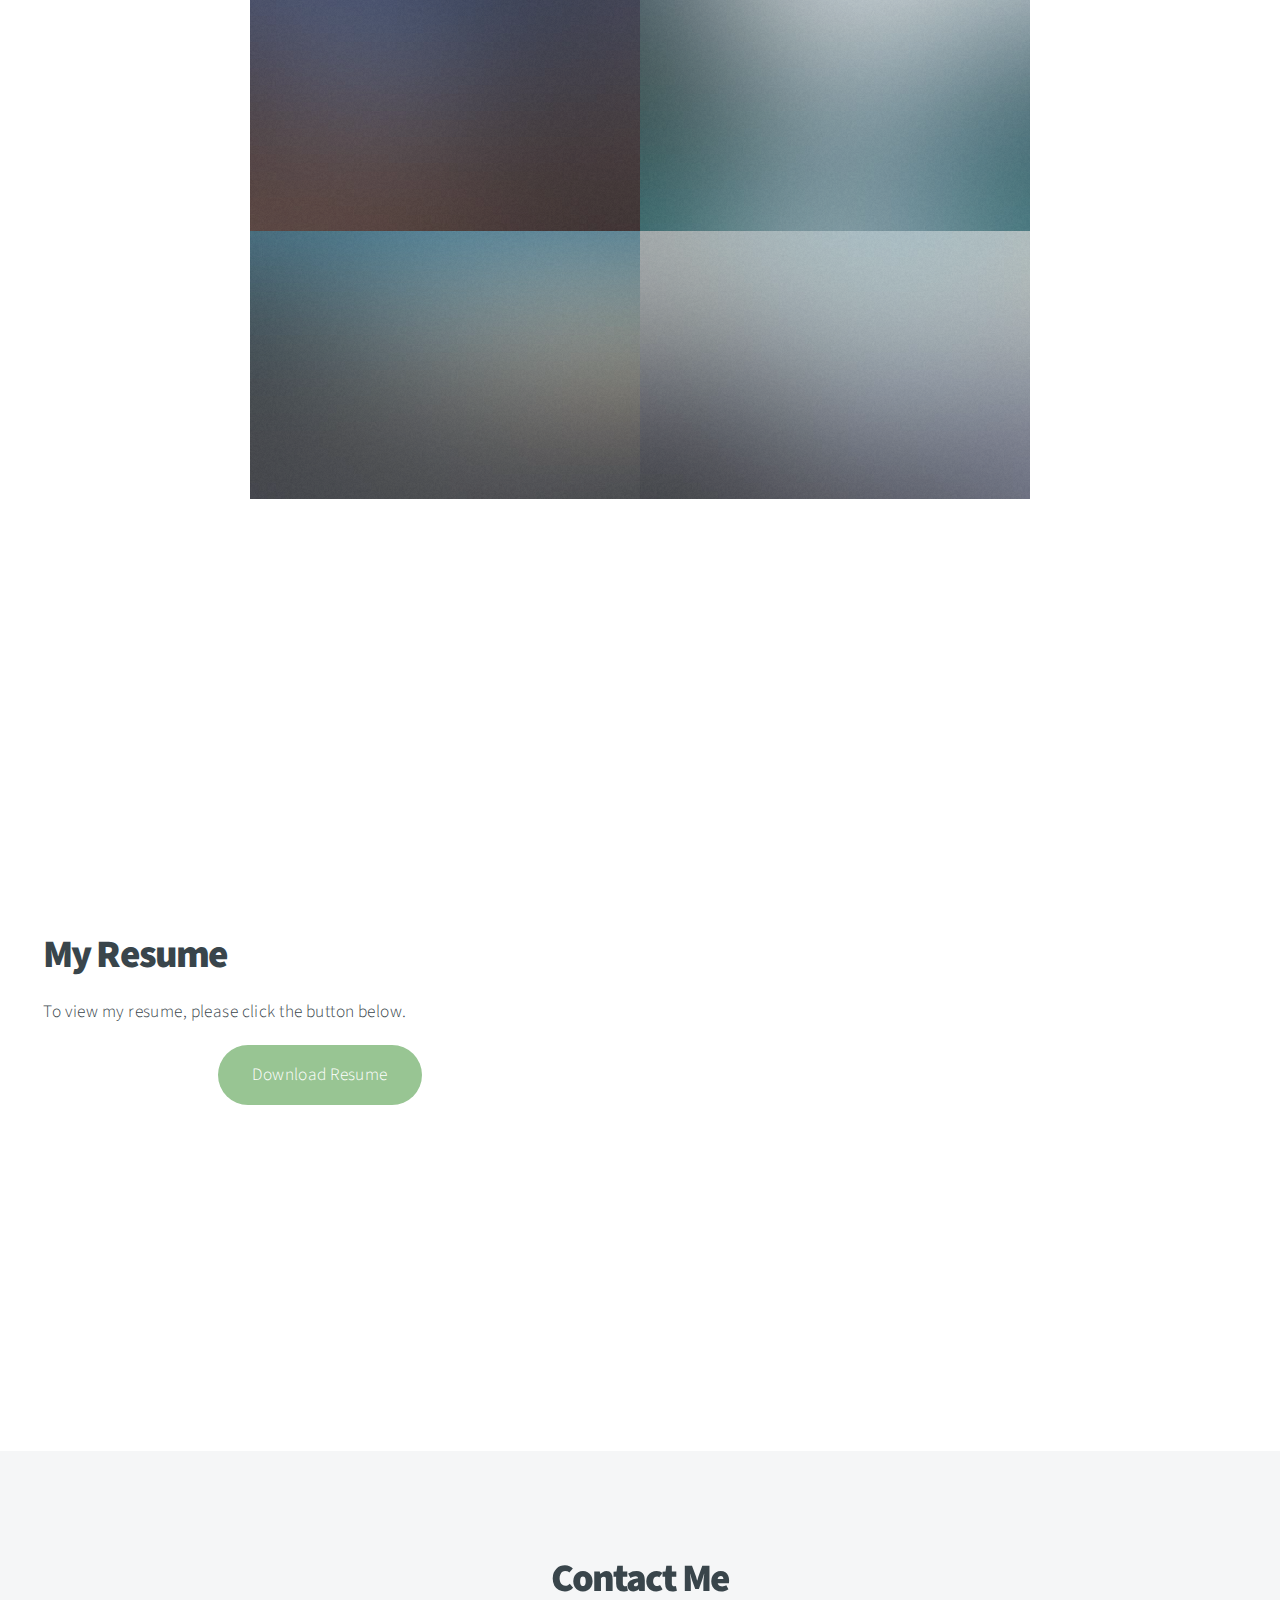
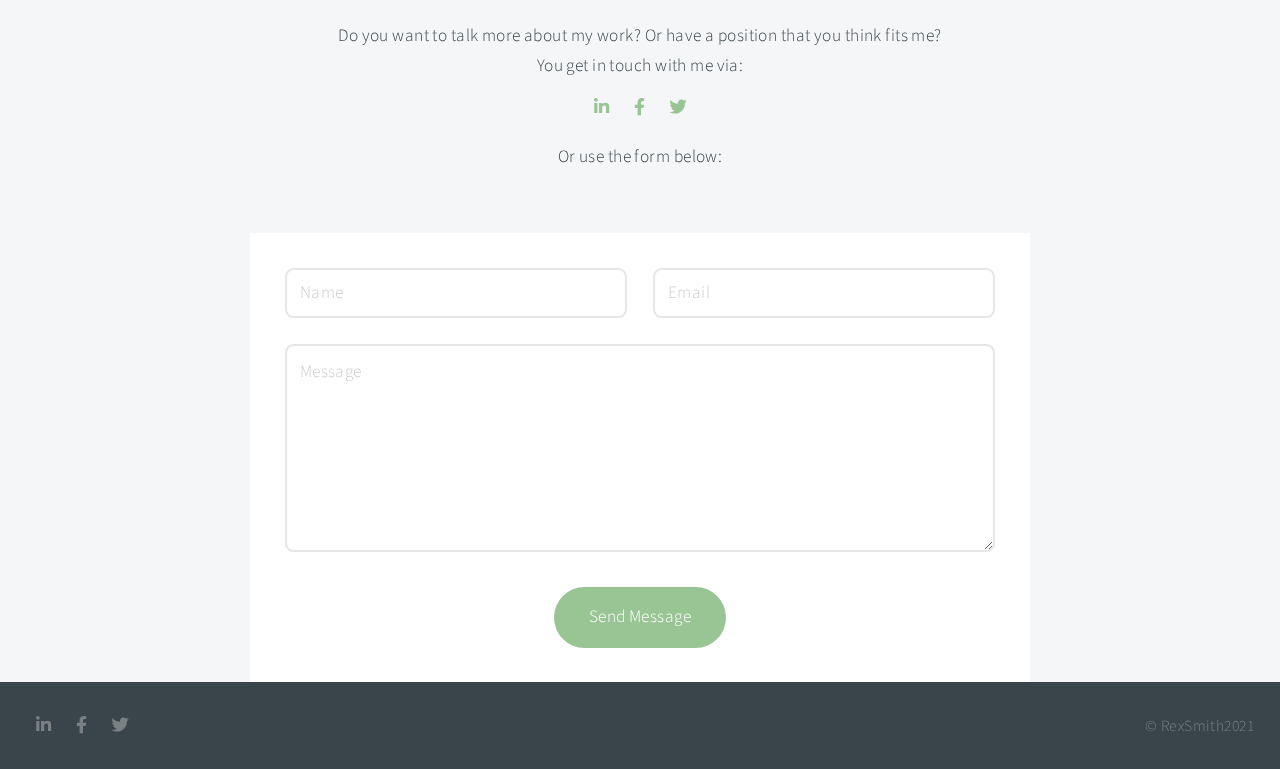
==== commit c3385aba: "updated workex to new template" ====
--- a/index.html
+++ b/index.html
@@ -56,9 +56,9 @@
 					<p>I worked for TATA Power, India's largest integrated power utility, for 4 years. During this time
 						I accumulated hands on experience in O&M of generation equipment, as well as in power plant automation.</p>
 						<p>To know more about my past work projects, please click the button below. </p>
-					<a href="/wokrex.html">
+					<a href="/workex.html">
 						<ul class="actions special">
-							<li><input type="submit" value="View more..." /></li>
+							<li><input type="button" value="View more..." /></li>
 						</ul>
 					</a>
 				</div>
@@ -82,7 +82,7 @@
 					<p>To know more about the subjects I've studied and my master's thesis project, please click the button below.</p>
 						<a href="/edu.html">
 							<ul class="actions special">
-								<li><input type="submit" value="View more..." /></li>
+								<li><input type="button" value="View more..." /></li>
 							</ul>
 						</a>
 				</div>
@@ -132,7 +132,7 @@
 				<p>To view my resume, please click the button below.</p>
 				<a href="https://github.com/RexSmith1993/RexSmith1993.github.io/raw/master/RexSmith_CV.pdf" download="RexSmith_CV">
 				<ul class="actions special">
-					<li><input type="submit" value="Download Resume" /></li>
+					<li><input type="button" value="Download Resume" /></li>
 				</ul>
 			</a>
 			</div>
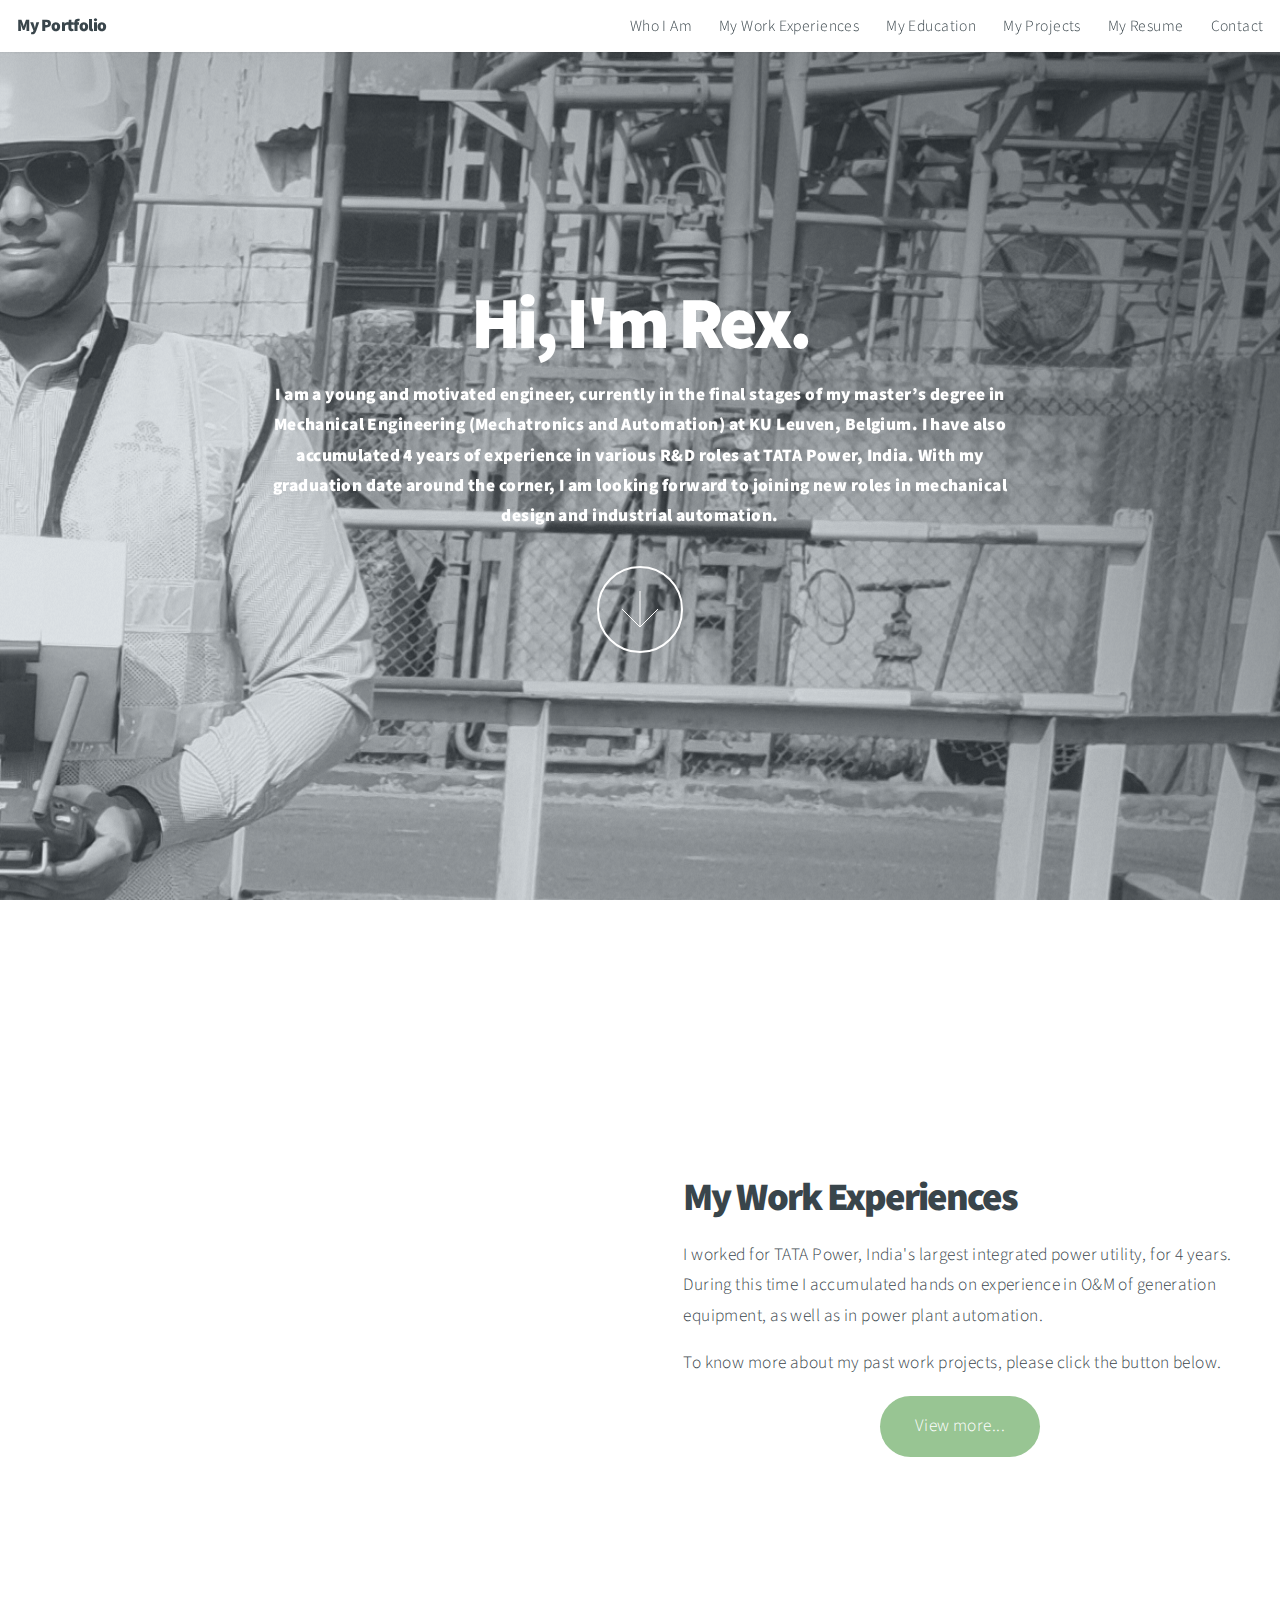
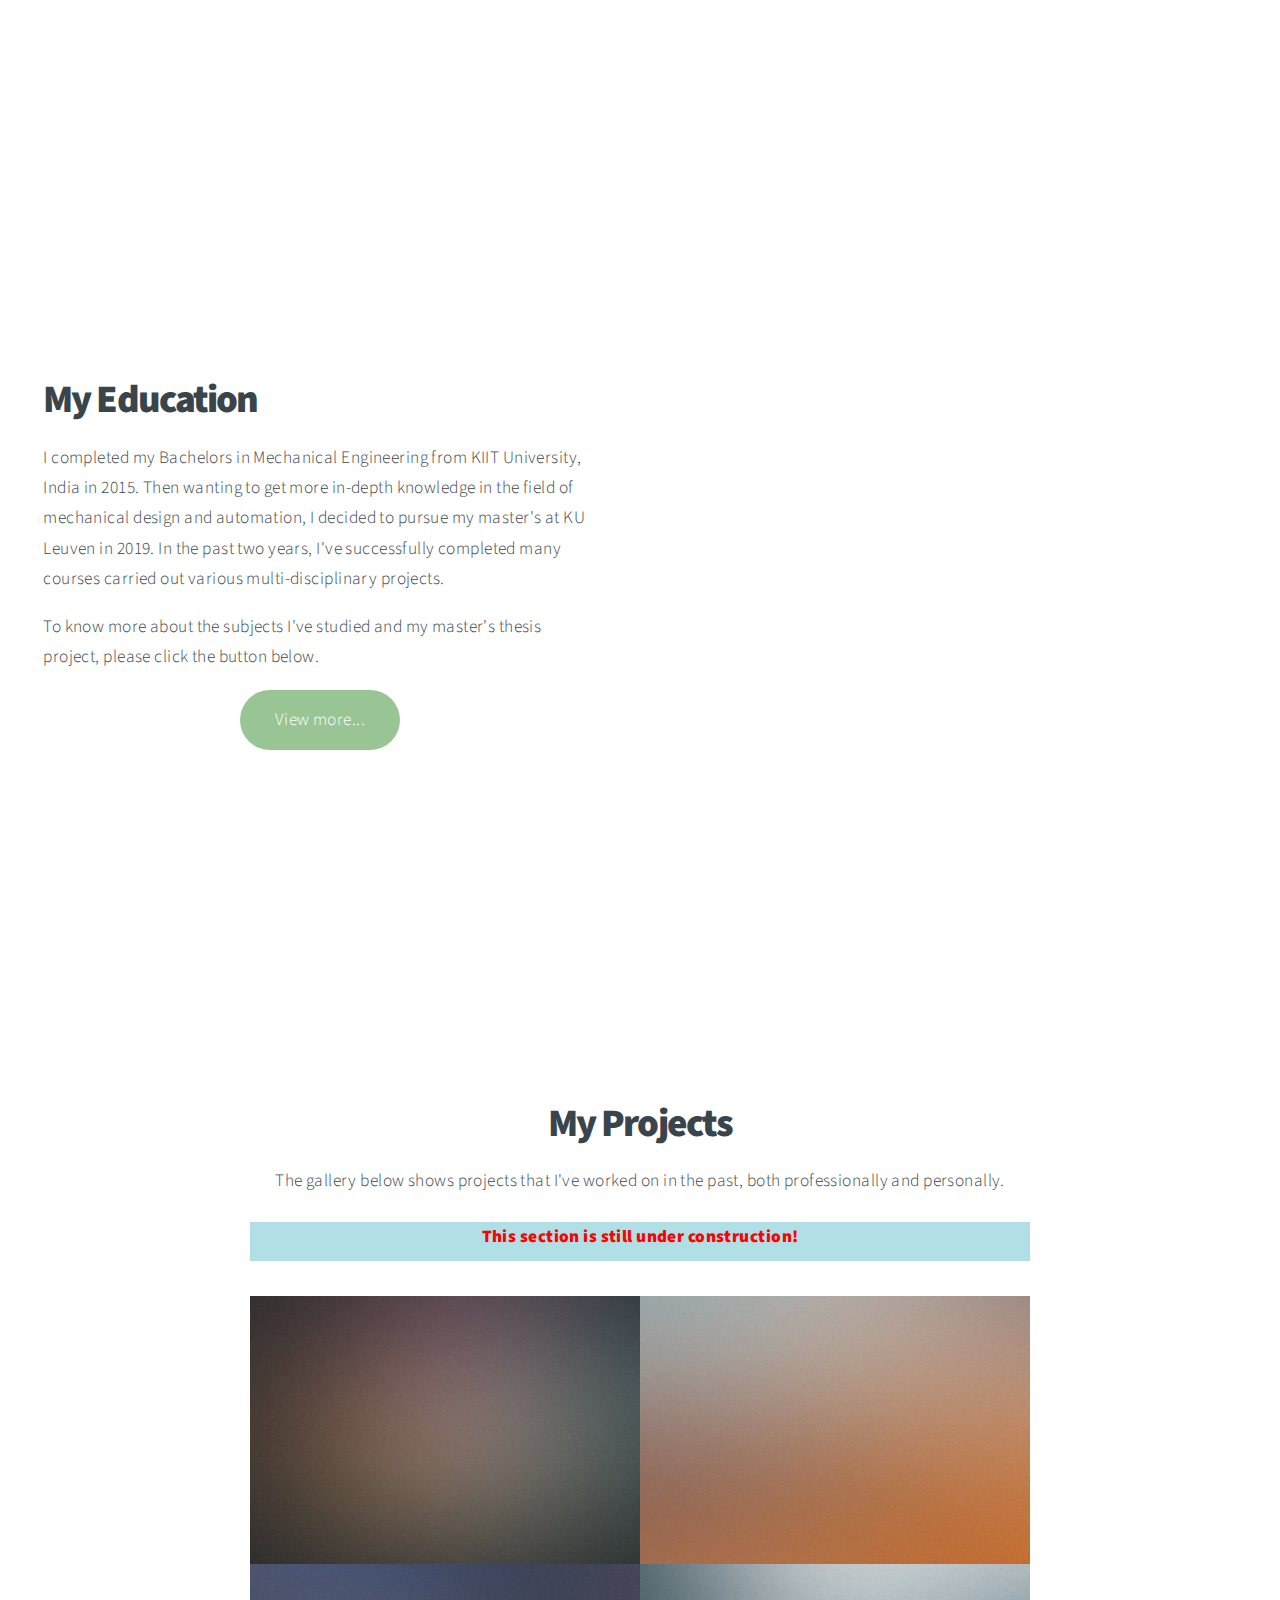
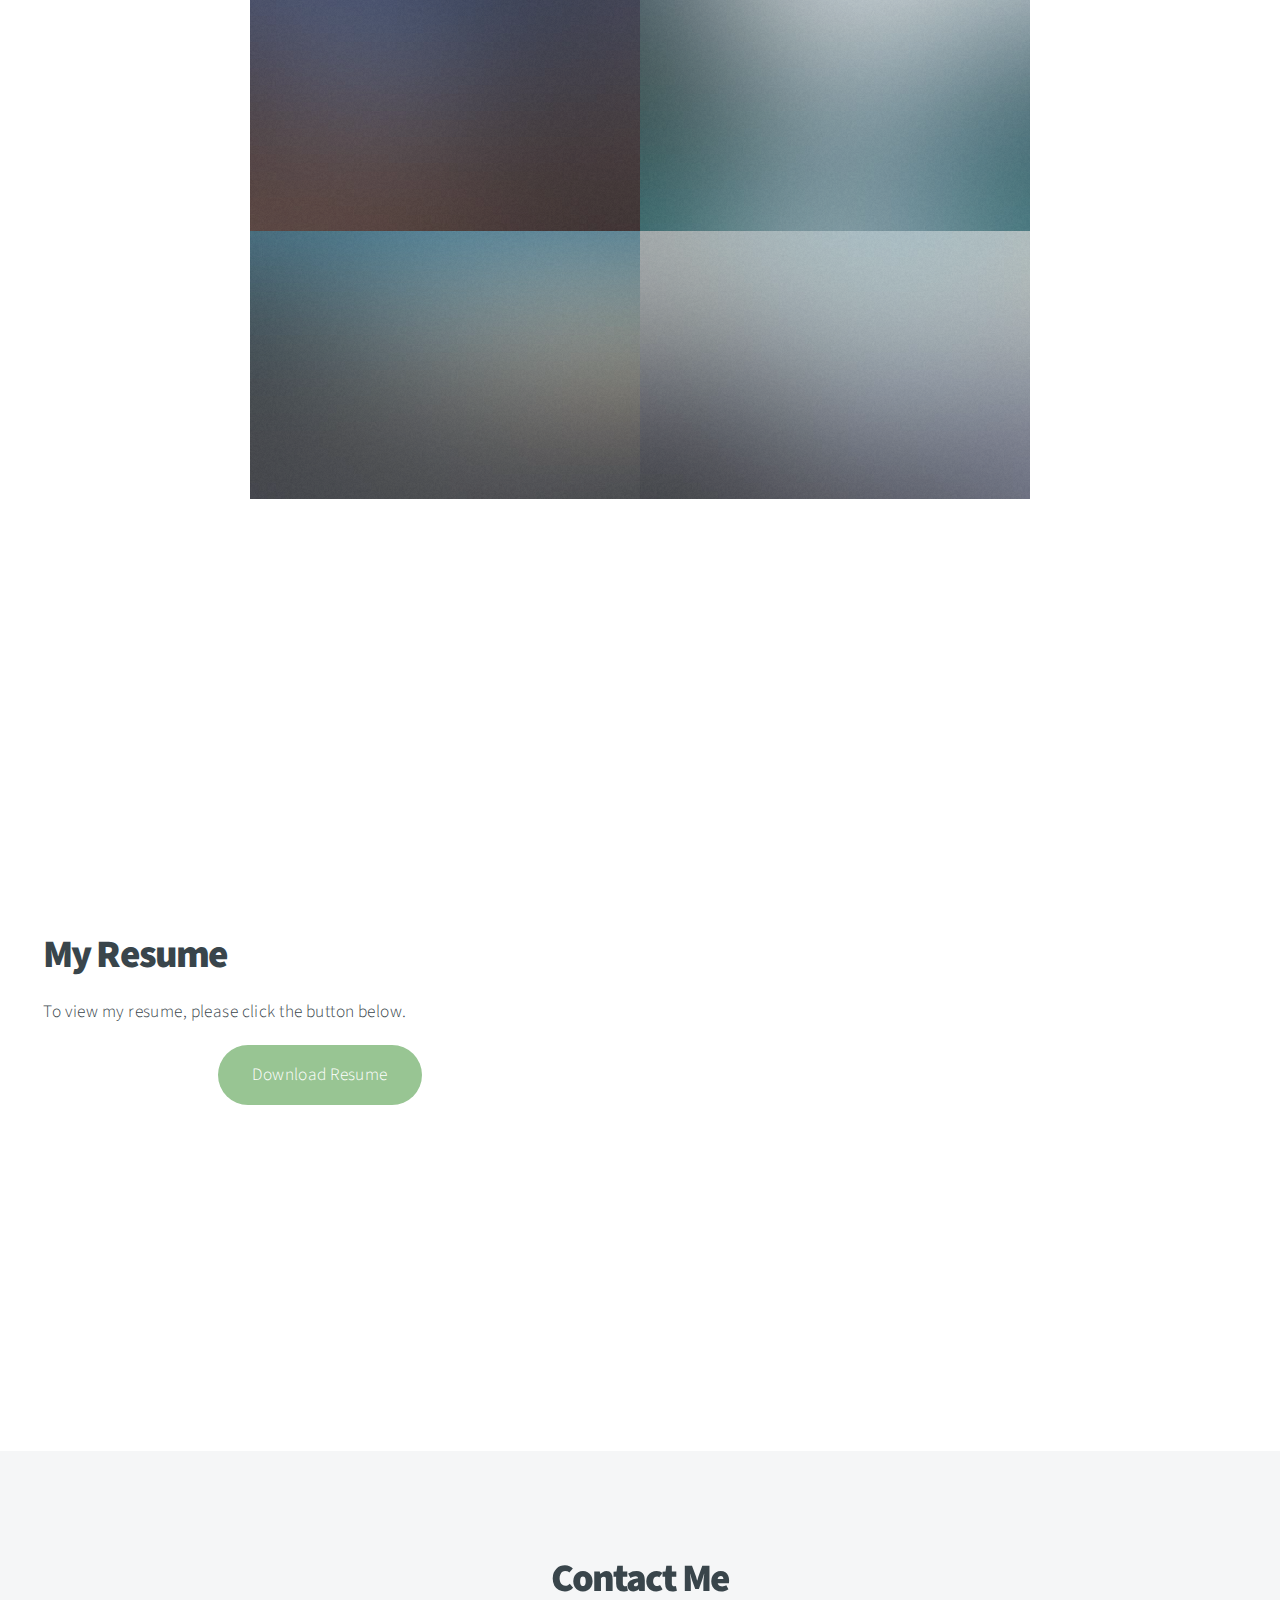
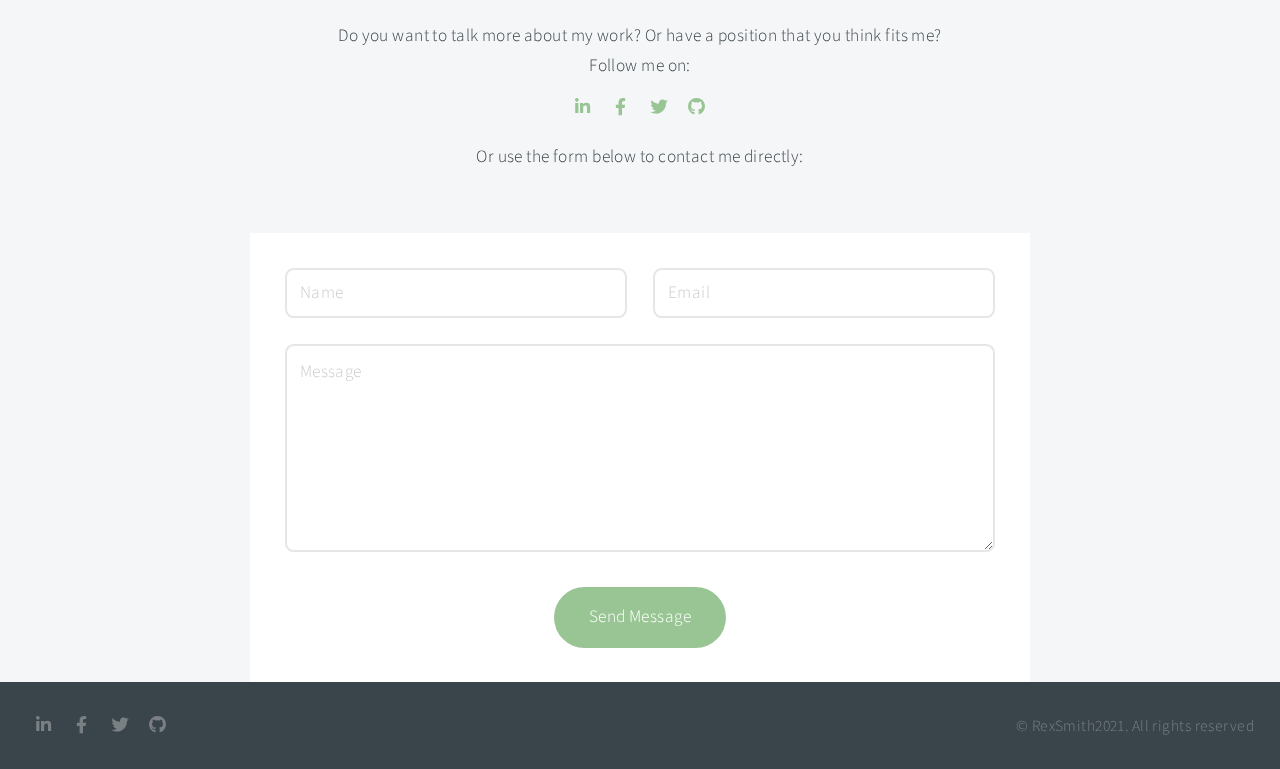
==== commit ffa2d953: "updates" ====
--- a/index.html
+++ b/index.html
@@ -144,13 +144,14 @@
 					<header>
 						<h2>Contact Me</h2>
 						<p>Do you want to talk more about my work? Or have a position that you think fits me? <br>
-							You get in touch with me via: 
+							Follow me on: 
 							<ul class="icons">
 								<li><a href="https://www.linkedin.com/in/rexsmith"  target="_blank" rel="noopener noreferrer" class="icon brands fa-linkedin-in"><span class="label">LinkedIn</span></a></li>
 								<li><a href="https://www.facebook.com/rex.smith.355138/"  target="_blank" rel="noopener noreferrer" class="icon brands fa-facebook-f"><span class="label">Facebook</span></a></li>
 								<li><a href="https://twitter.com/RexSmit" target="_blank" rel="noopener noreferrer" class="icon brands fa-twitter"><span class="label">Twitter</span></a></li>
+								<li><a href="#" class="icon brands fa-github"><span class="label">GitHub</span></a></li>
 							</ul>
-							Or use the form below:</p>
+							Or use the form below to contact me directly:</p>
 					</header>
 					<div class="box">
 						<form method="post" action="https://formspree.io/f/mpzkeygr">
@@ -175,11 +176,12 @@
 						<li><a href="https://www.linkedin.com/in/rexsmith"  target="_blank" rel="noopener noreferrer" class="icon brands fa-linkedin-in"><span class="label">LinkedIn</span></a></li>
 						<li><a href="https://www.facebook.com/rex.smith.355138/"  target="_blank" rel="noopener noreferrer" class="icon brands fa-facebook-f"><span class="label">Facebook</span></a></li>
 						<li><a href="https://twitter.com/RexSmit" target="_blank" rel="noopener noreferrer" class="icon brands fa-twitter"><span class="label">Twitter</span></a></li>
+						<li><a href="#" class="icon brands fa-github"><span class="label">GitHub</span></a></li>
 					</ul>
 
 				<!-- Menu -->
 					<ul class="menu">
-						<li>&copy; RexSmith2021</li>
+						<li>&copy; RexSmith2021. All rights reserved</li>
 					</ul>
 
 			</footer>
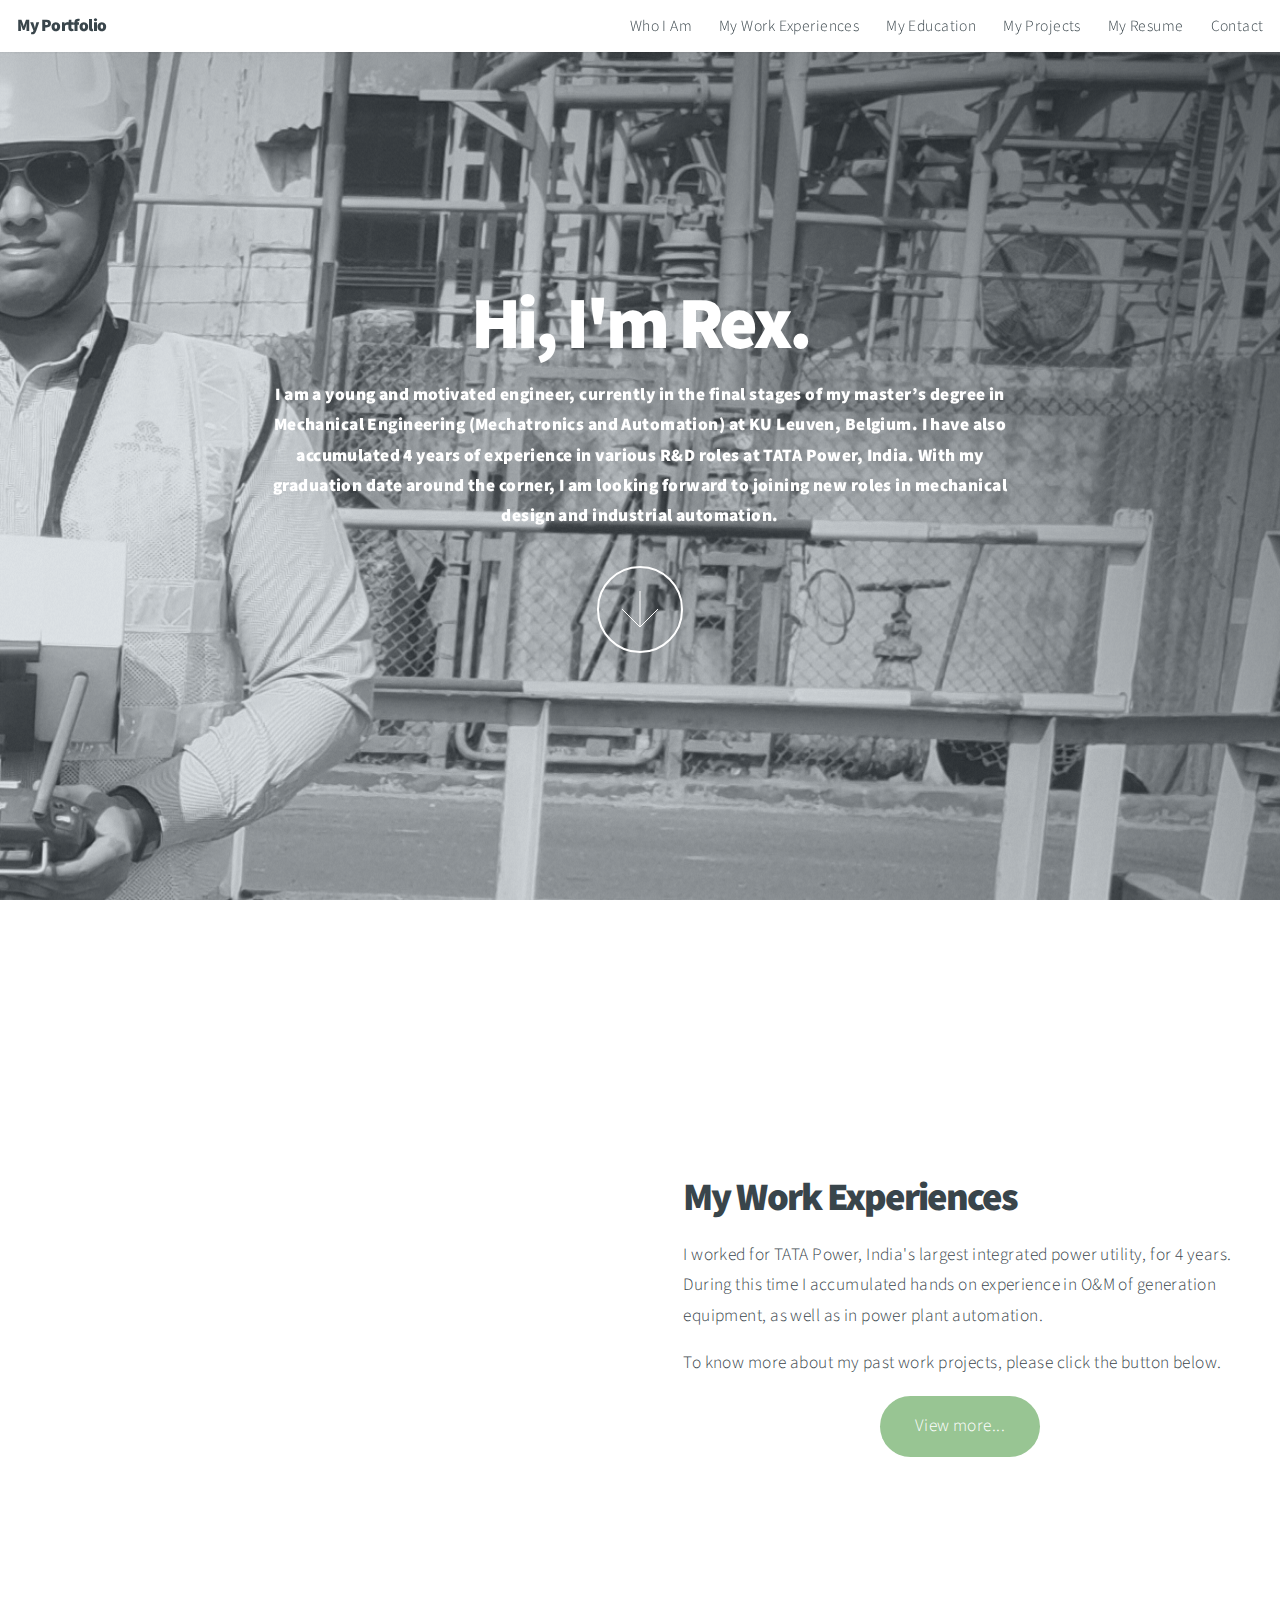
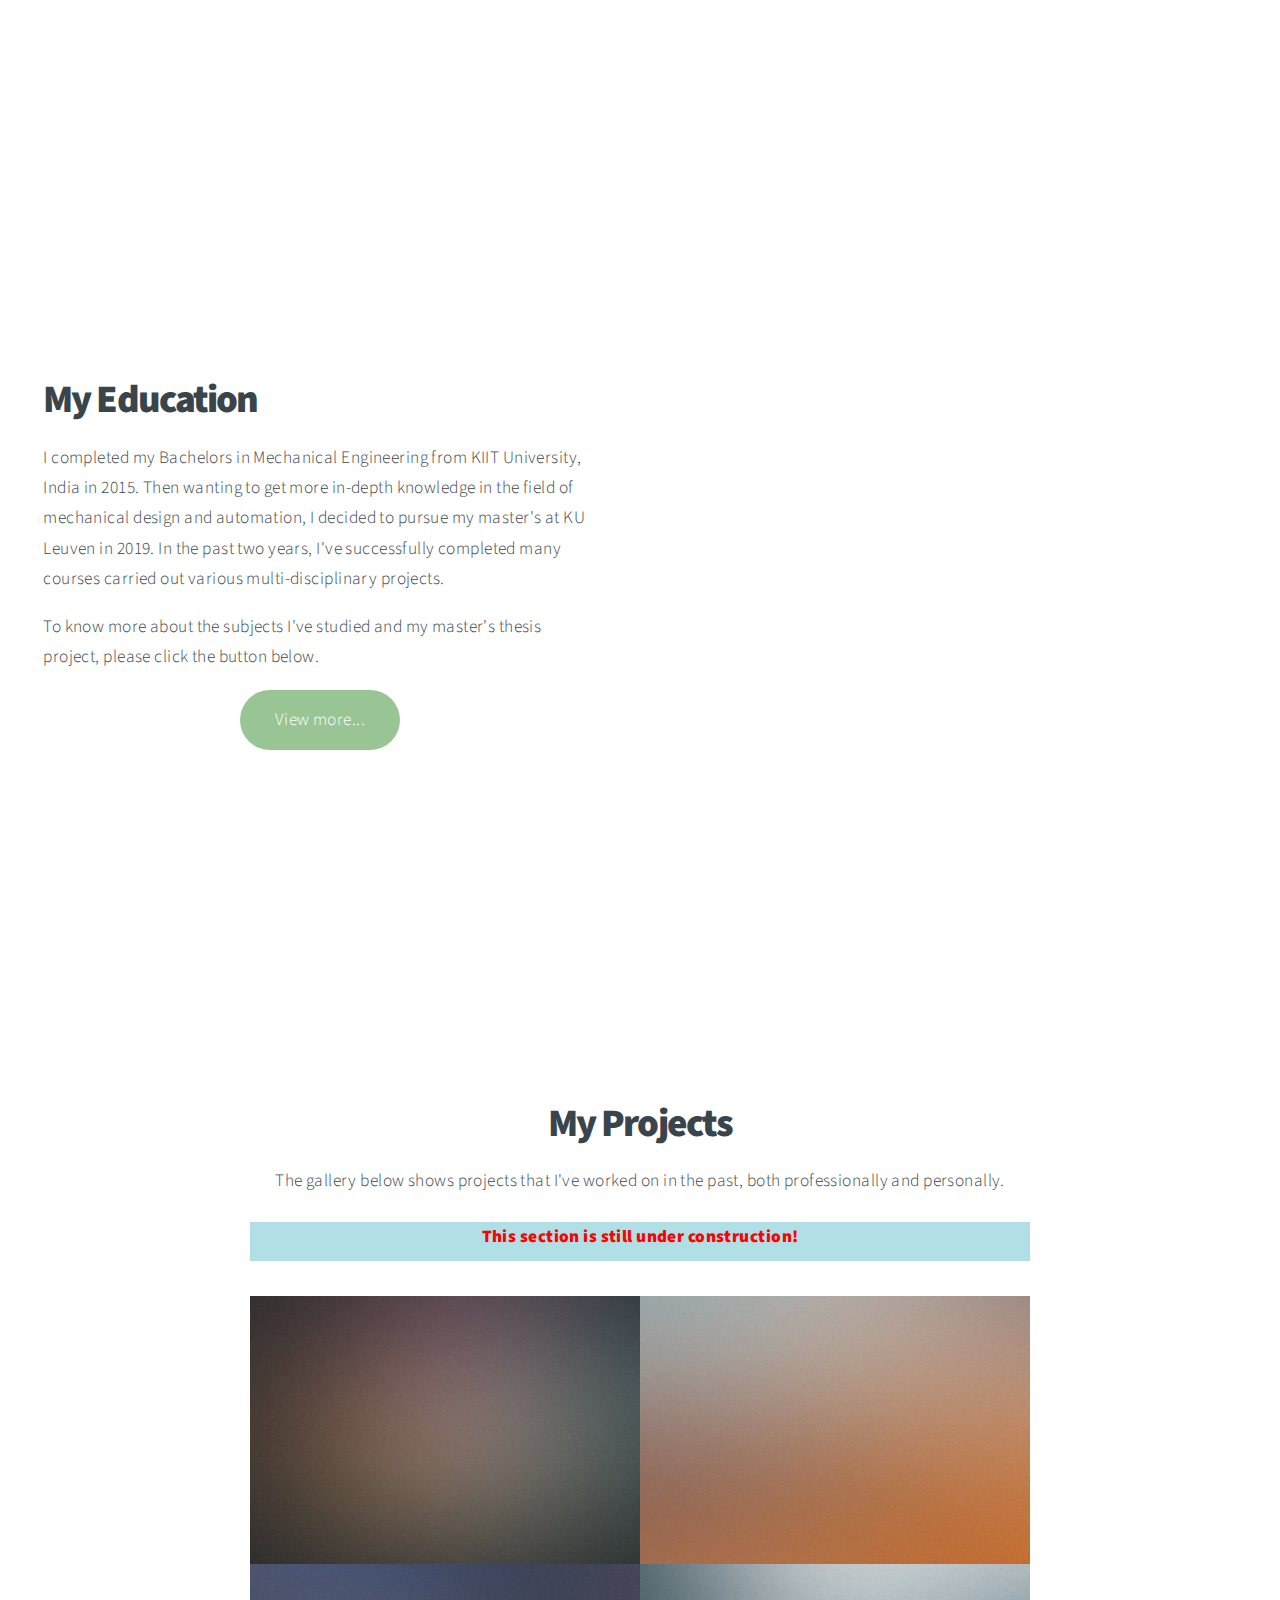
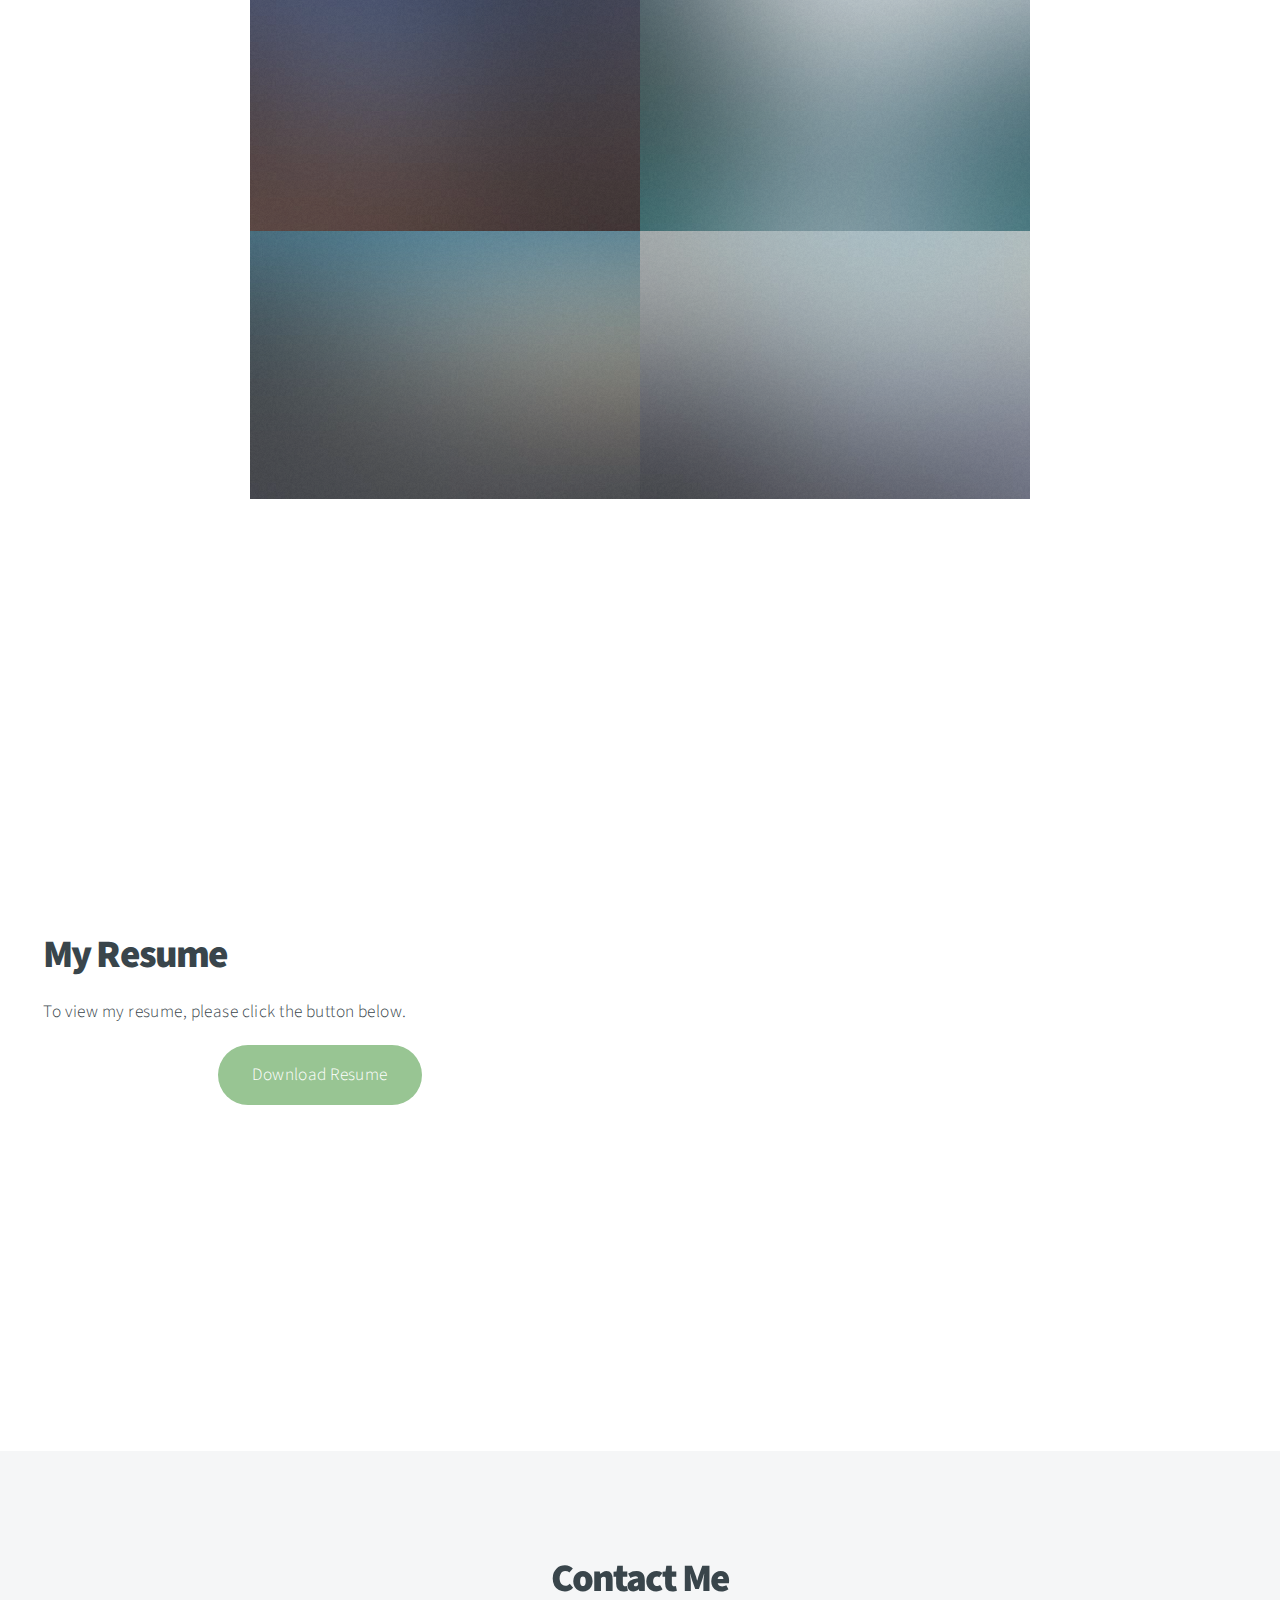
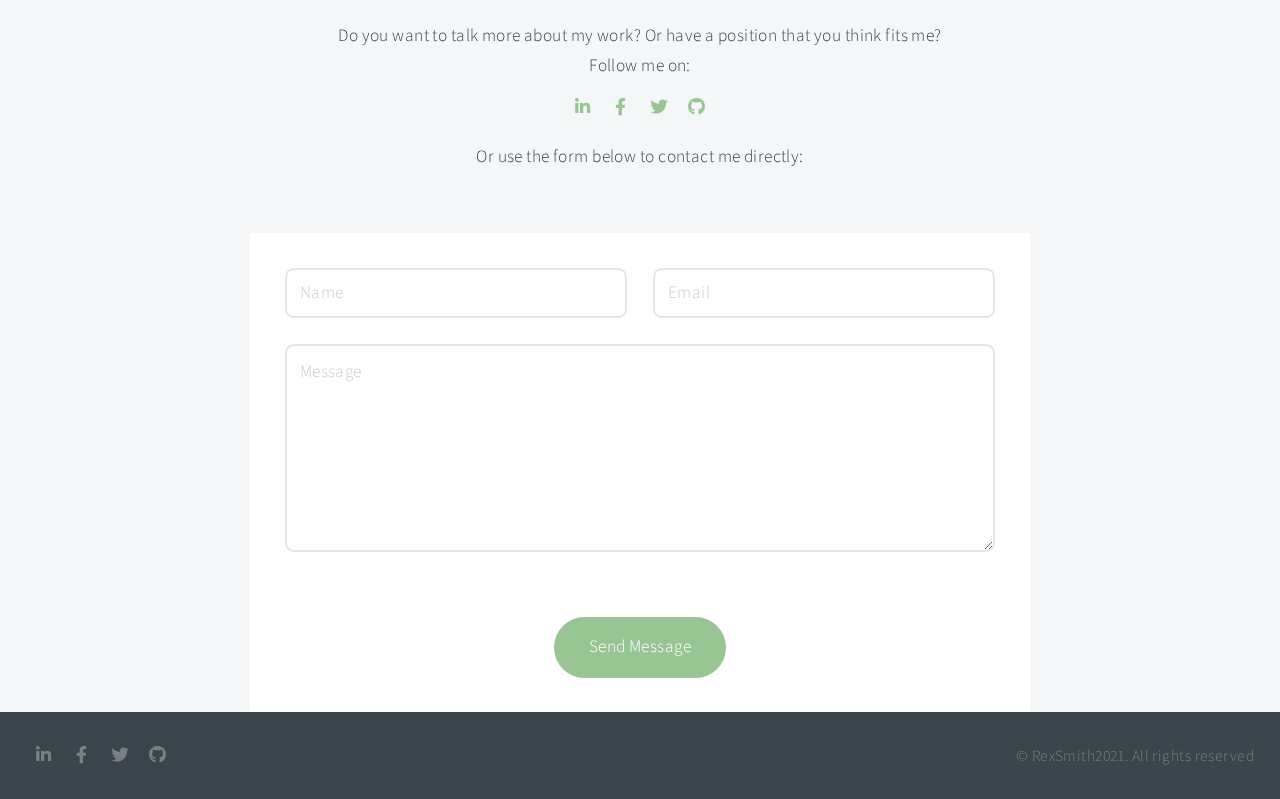
==== commit 6a3bb09e: "recaptcha centered" ====
--- a/index.html
+++ b/index.html
@@ -11,6 +11,7 @@
 		<meta name="viewport" content="width=device-width, initial-scale=1, user-scalable=no" />
 		<link rel="stylesheet" href="assets/css/main.css" />
 		<noscript><link rel="stylesheet" href="assets/css/noscript.css" /></noscript>
+		<script src="https://www.google.com/recaptcha/api.js" async defer></script>
 	</head>
 	<body class="is-preload">
 
@@ -119,7 +120,6 @@
 								<a href="images/fulls/06.jpg" class="image fit"><img src="images/thumbs/06.jpg" title="Bent IX" alt="" /></a>
 							</article>
 						</div>
-
 				</div>
 			</section>
 
@@ -154,12 +154,30 @@
 							Or use the form below to contact me directly:</p>
 					</header>
 					<div class="box">
-						<form method="post" action="https://formspree.io/f/mpzkeygr">
+						<form method="post" action="https://forms.un-static.com/forms/0a059de2668003a88c6d22c3533543e477feb1da">
 							<div class="fields">
 								<div class="field half"><input type="text" name="name" placeholder="Name" /></div>
 								<div class="field half"><input type="email" name="email" placeholder="Email" /></div>
 								<div class="field"><textarea name="message" placeholder="Message" rows="6"></textarea></div>
 							</div>
+
+							<style>
+								/* already defined in bootstrap4 */
+								.text-xs-center {
+									text-align: center;
+								}
+							
+								.g-recaptcha {
+									display: inline-block;
+								}
+							</style>
+
+							<div class="form-group row">
+								<div class="text-xs-center">
+								  <div class="g-recaptcha" data-sitekey="6LdAjhUdAAAAABp4w7_47SEhbldYHja61rok9JKj"></div>
+								</div>
+							  </div>
+
 							<ul class="actions special">
 								<li><input type="submit" value="Send Message" /></li>
 							</ul>
